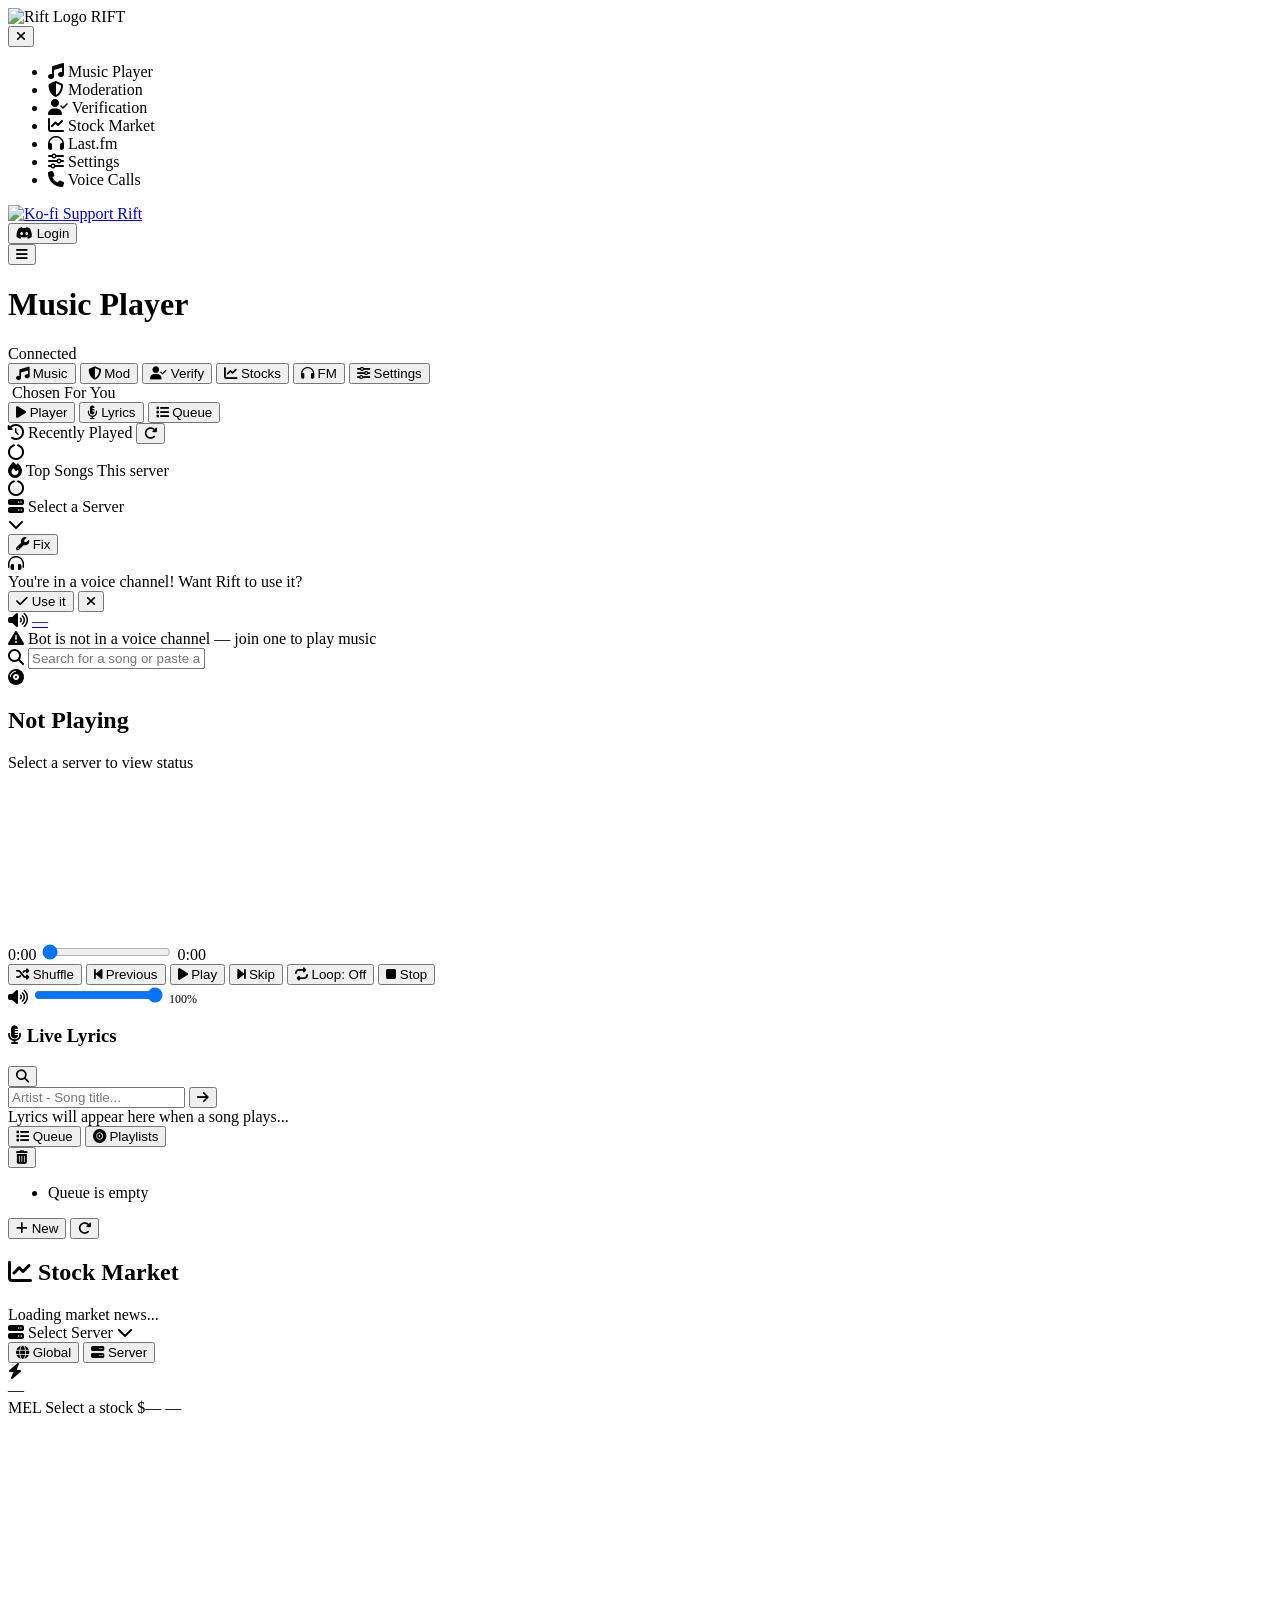
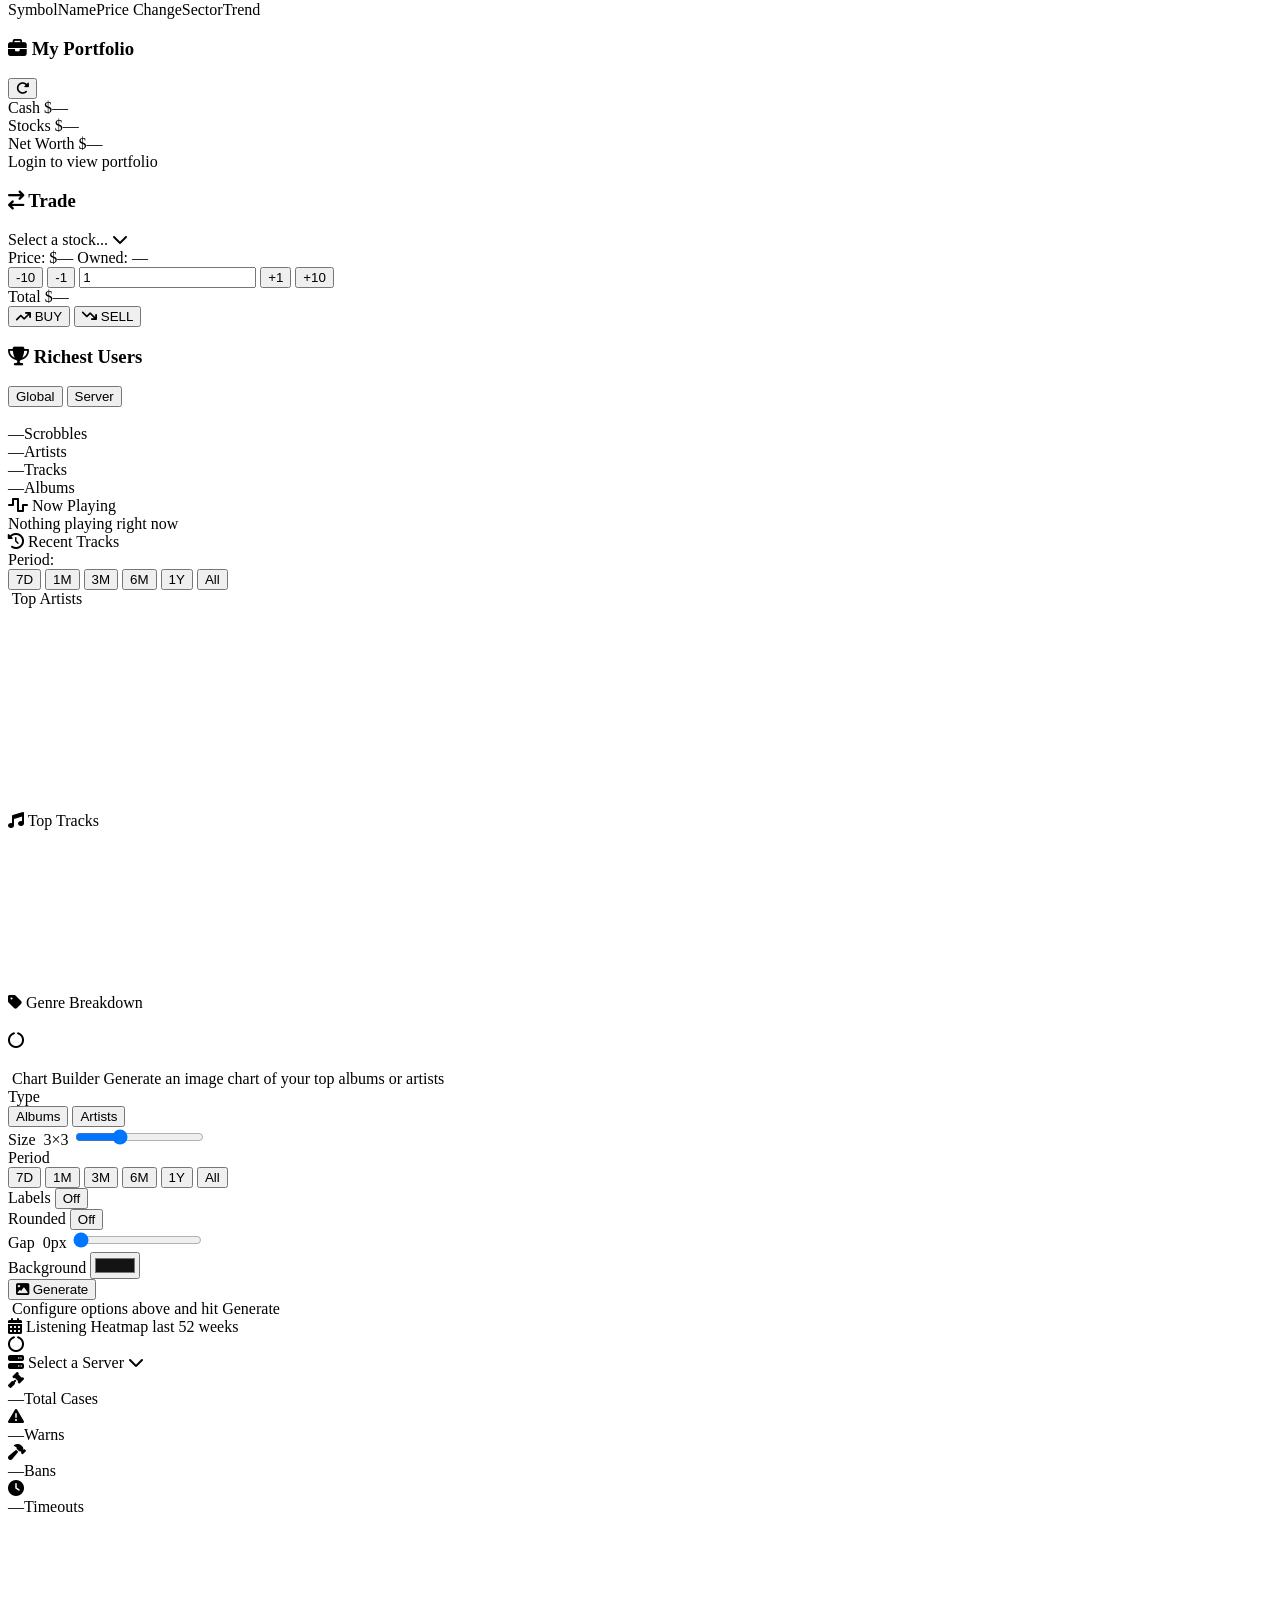
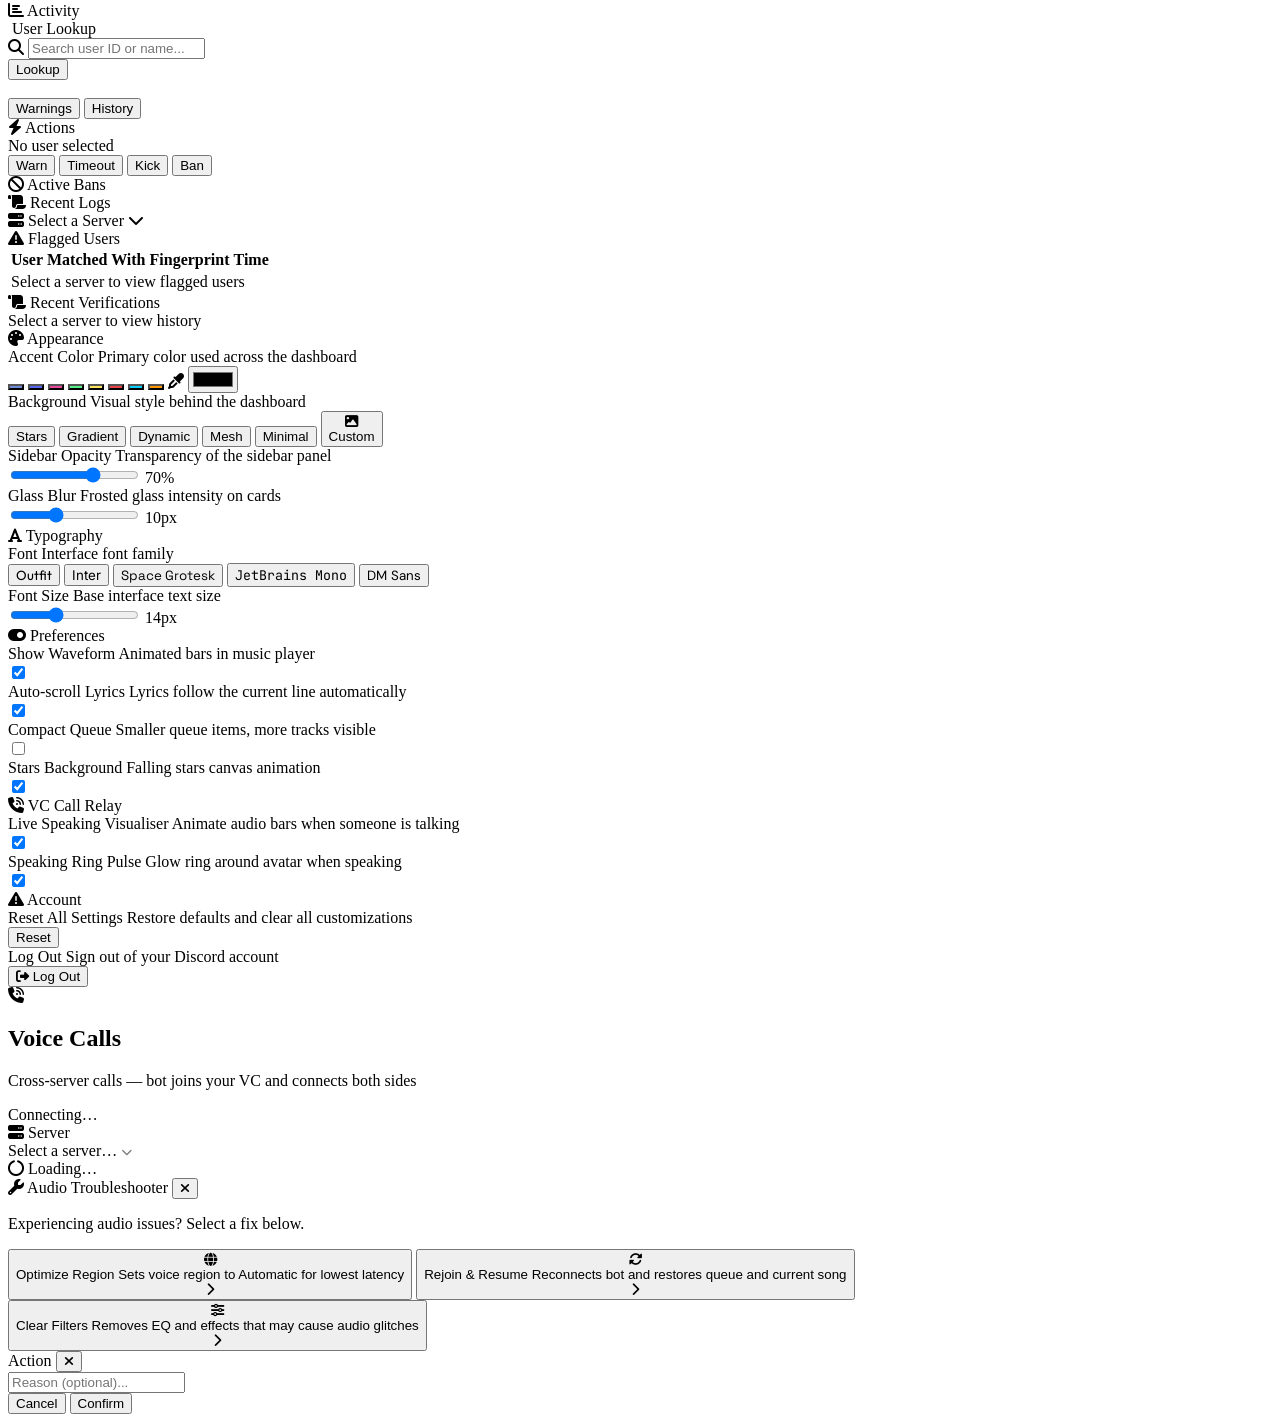
==== dashboard.html @ 6feb9442 "Add files via upload" ====
<!DOCTYPE html>
<html lang="en">
<head>
    <meta charset="UTF-8">
    <meta name="viewport" content="width=device-width, initial-scale=1.0">
    <title>Rift Dashboard</title>
    <link rel="icon" type="image/png" href="https://i.postimg.cc/qR4jqJdK/cropped_circle_image.png">
    <link rel="stylesheet" href="assets/css/dashboard.css">
    <link href="https://cdnjs.cloudflare.com/ajax/libs/font-awesome/6.4.0/css/all.min.css" rel="stylesheet">
    <link href="https://fonts.googleapis.com/css2?family=Outfit:wght@300;400;500;600;700&family=Inter:wght@300;400;500;600;700&family=Space+Grotesk:wght@300;400;500;600;700&family=JetBrains+Mono:wght@400;500;600&family=DM+Sans:wght@300;400;500;600;700&display=swap" rel="stylesheet">
</head>
<body class="dark-theme">
    <!-- Star canvas removed for minimalist solid dark theme -->

    <div class="glass-container">
        <nav class="sidebar" id="sidebar">
            <!-- Mobile header inside sidebar -->
            <div class="sidebar-header">
                <div class="logo">
                    <img src="https://i.postimg.cc/D0DrrFt3/110c46fc7f5cf0c4e29f872107d7bf97.png" alt="Rift Logo" class="sidebar-logo-img">
                    <span>RIFT</span>
                </div>
                <button class="sidebar-close" id="sidebarClose" onclick="closeSidebar()">
                    <i class="fa-solid fa-xmark"></i>
                </button>
            </div>
            
            <ul class="nav-links">
                <li class="active" data-tab="music">
                    <i class="fa-solid fa-music"></i>
                    <span>Music Player</span>
                </li>
                <li data-tab="moderation">
                    <i class="fa-solid fa-shield-halved"></i>
                    <span>Moderation</span>
                </li>
                <li data-tab="verification">
                    <i class="fa-solid fa-user-check"></i>
                    <span>Verification</span>
                </li>
                <li data-tab="stocks">
                    <i class="fa-solid fa-chart-line"></i>
                    <span>Stock Market</span>
                </li>
                <li data-tab="lastfm">
                    <i class="fa-solid fa-headphones"></i>
                    <span>Last.fm</span>
                </li>

                <li data-tab="settings">
                    <i class="fa-solid fa-sliders"></i>
                    <span>Settings</span>
                </li>
                <li data-tab="vccall">
                    <i class="fa-solid fa-phone"></i>
                    <span>Voice Calls</span>
                </li>
            </ul>

            <!-- Ko-fi tip button -->
            <a href="https://ko-fi.com/fenruko" target="_blank" class="kofi-btn" title="Support Rift on Ko-fi">
                <img src="https://storage.ko-fi.com/cdn/cup-border.png" class="kofi-icon" alt="Ko-fi">
                <span>Support Rift</span>
            </a>

            <div class="sidebar-footer">
                <div class="user-card" id="userCard">
                    <button class="login-btn" onclick="login()">
                        <i class="fa-brands fa-discord"></i> Login
                    </button>
                </div>
            </div>
        </nav>

        <main class="main-content">
            <!-- Sidebar overlay for mobile -->
            <div class="sidebar-overlay" id="sidebarOverlay" onclick="closeSidebar()"></div>

            <header class="top-bar">
                <div class="top-bar-left">
                    <button class="hamburger" id="hamburgerBtn" onclick="openSidebar()">
                        <i class="fa-solid fa-bars"></i>
                    </button>
                    <h1 id="activeTabTitle">Music Player</h1>
                </div>
                <div class="system-status">
                    <span class="status-indicator online"></span>
                    <span id="connectionStatus">Connected</span>
                </div>
            </header>

            <!-- Mobile bottom nav — main tab switcher on mobile -->
            <nav class="mobile-tab-bar" id="mobileTabBar">
                <button class="mobile-tab active" data-maintab="music" onclick="mobileSwitchTab('music',this)">
                    <i class="fa-solid fa-music"></i>
                    <span>Music</span>
                </button>
                <button class="mobile-tab" data-maintab="moderation" onclick="mobileSwitchTab('moderation',this)">
                    <i class="fa-solid fa-shield-halved"></i>
                    <span>Mod</span>
                </button>
                <button class="mobile-tab" data-maintab="verification" onclick="mobileSwitchTab('verification',this)">
                    <i class="fa-solid fa-user-check"></i>
                    <span>Verify</span>
                </button>
                <button class="mobile-tab" data-maintab="stocks" onclick="mobileSwitchTab('stocks',this)">
                    <i class="fa-solid fa-chart-line"></i>
                    <span>Stocks</span>
                </button>
                <button class="mobile-tab" data-maintab="lastfm" onclick="mobileSwitchTab('lastfm',this)">
                    <i class="fa-solid fa-headphones"></i>
                    <span>FM</span>
                </button>
                <button class="mobile-tab" data-maintab="settings" onclick="mobileSwitchTab('settings',this)">
                    <i class="fa-solid fa-sliders"></i>
                    <span>Settings</span>
                </button>
            </nav>

            <div class="content-scroll-area">
                <!-- Music Section -->
                <section id="music" class="tab-pane active">

                    <!-- Chosen For You bar -->
                    <div class="cfy-bar glass" id="cfyBar">
                        <div class="cfy-label">
                            <i class="fa-solid fa-sparkles"></i>
                            <span>Chosen For You</span>
                        </div>
                        <div class="cfy-scroll" id="cfyScroll">
                            <div class="cfy-loading">
                                <div class="cfy-skeleton"></div>
                                <div class="cfy-skeleton"></div>
                                <div class="cfy-skeleton"></div>
                                <div class="cfy-skeleton"></div>
                                <div class="cfy-skeleton"></div>
                            </div>
                        </div>
                    </div>

                    <!-- Mobile music sub-tabs (player / lyrics / queue) — mobile only -->
                    <div class="mobile-music-tabs" id="mobileMusicTabs">
                        <button class="mob-music-tab active" onclick="switchMusicPanel('player',this)">
                            <i class="fa-solid fa-play"></i> Player
                        </button>
                        <button class="mob-music-tab" onclick="switchMusicPanel('lyrics',this)">
                            <i class="fa-solid fa-microphone-lines"></i> Lyrics
                        </button>
                        <button class="mob-music-tab" onclick="switchMusicPanel('queue',this)">
                            <i class="fa-solid fa-list"></i> Queue
                        </button>
                    </div>

                    <!-- Recently Played + Top Songs -->
                    <div class="music-history-row" id="musicHistoryRow">
                        <!-- Recently Played -->
                        <div class="glass music-history-card" id="recentlyPlayedCard">
                            <div class="music-history-header">
                                <span class="music-history-label"><i class="fa-solid fa-clock-rotate-left"></i> Recently Played</span>
                                <button class="btn-icon btn-sm" onclick="loadMusicHistory()" title="Refresh">
                                    <i class="fa-solid fa-rotate-right"></i>
                                </button>
                            </div>
                            <div class="music-history-scroll" id="recentlyPlayedList">
                                <div class="music-history-empty"><i class="fa-solid fa-circle-notch fa-spin"></i></div>
                            </div>
                        </div>

                        <!-- Top Songs -->
                        <div class="glass music-history-card" id="topSongsCard">
                            <div class="music-history-header">
                                <span class="music-history-label"><i class="fa-solid fa-fire"></i> Top Songs</span>
                                <span class="music-history-sub">This server</span>
                            </div>
                            <div class="music-history-scroll" id="topSongsList">
                                <div class="music-history-empty"><i class="fa-solid fa-circle-notch fa-spin"></i></div>
                            </div>
                        </div>
                    </div>

                    <div class="music-layout" id="musicLayout">
                        
                        <div class="player-main glass" id="panelPlayer">

                            <!-- Top row: server selector + fix button -->
                            <div class="player-top-row">
                                <div class="guild-dropdown" id="guildDropdown" style="flex:1">
                                    <div class="guild-dropdown-selected" id="guildDropdownSelected" onclick="toggleGuildDropdown()">
                                        <div class="guild-dropdown-placeholder">
                                            <i class="fa-solid fa-server"></i>
                                            <span>Select a Server</span>
                                        </div>
                                        <i class="fa-solid fa-chevron-down guild-dropdown-arrow"></i>
                                    </div>
                                    <div class="guild-dropdown-menu hidden" id="guildDropdownMenu"></div>
                                </div>
                                <button class="fix-audio-btn" onclick="openFixModal()" title="Fix audio issues">
                                    <i class="fa-solid fa-wrench"></i>
                                    <span>Fix</span>
                                </button>
                            </div>

                            <!-- VC prompts -->
                            <div id="vcAutoPrompt" class="vc-auto-prompt hidden">
                                <div class="vc-auto-prompt-inner">
                                    <i class="fa-solid fa-headphones-simple"></i>
                                    <div class="vc-auto-prompt-text">
                                        <span id="vcAutoPromptMsg">You're in a voice channel!</span>
                                        <span id="vcAutoPromptSub">Want Rift to use it?</span>
                                    </div>
                                    <button class="vc-auto-btn" id="vcAutoYes" onclick="acceptAutoVc()">
                                        <i class="fa-solid fa-check"></i> Use it
                                    </button>
                                    <button class="vc-auto-dismiss" onclick="dismissAutoVc()">
                                        <i class="fa-solid fa-xmark"></i>
                                    </button>
                                </div>
                            </div>
                            <div id="vcStatusBar" class="vc-status-bar hidden">
                                <div id="vcConnected" class="vc-connected hidden">
                                    <span class="vc-dot"></span>
                                    <i class="fa-solid fa-volume-high"></i>
                                    <a id="vcChannelLink" href="#" target="_blank" class="vc-channel-name">—</a>
                                    <span id="vcMemberCount" class="vc-members"></span>
                                </div>
                                <div id="vcDisconnected" class="vc-disconnected hidden">
                                    <i class="fa-solid fa-triangle-exclamation"></i>
                                    <span>Bot is not in a voice channel — join one to play music</span>
                                </div>
                            </div>

                            <!-- Search -->
                            <div class="music-search-container">
                                <div class="search-box">
                                    <i class="fa-solid fa-magnifying-glass"></i>
                                    <input type="text" id="songSearchInput" placeholder="Search for a song or paste a URL..." autocomplete="off">
                                </div>
                                <div id="searchResults" class="search-results-dropdown hidden"></div>
                            </div>

                            <!-- Compact now playing -->
                            <div class="now-playing-compact">
                                <div class="album-art-compact" id="albumArt">
                                    <i class="fa-solid fa-compact-disc fa-spin-slow"></i>
                                </div>
                                <div class="track-details-compact">
                                    <div class="track-title-row">
                                        <h2 id="currentTrackTitle">Not Playing</h2>
                                    </div>
                                    <p id="currentTrackAuthor">Select a server to view status</p>
                                    <canvas id="waveformCanvas" class="waveform-canvas"></canvas>
                                </div>
                            </div>

                            <!-- Controls -->
                            <div class="player-controls">
                                <div class="seek-bar-container">
                                    <span id="timeCurrent">0:00</span>
                                    <input type="range" id="seekBar" min="0" max="100" value="0">
                                    <span id="timeTotal">0:00</span>
                                </div>
                                <div class="control-buttons">
                                    <button class="btn-icon btn-sm ctrl-btn" id="shuffleBtn" onclick="musicControl('shuffle')" title="Shuffle">
                                        <i class="fa-solid fa-shuffle"></i>
                                        <span class="ctrl-tooltip">Shuffle</span>
                                    </button>
                                    <button class="btn-icon btn-sm ctrl-btn" onclick="musicControl('prev')" title="Previous">
                                        <i class="fa-solid fa-backward-step"></i>
                                        <span class="ctrl-tooltip">Previous</span>
                                    </button>
                                    <button class="btn-main ctrl-btn" onclick="musicControl('toggle')" id="playPauseBtn">
                                        <i class="fa-solid fa-play"></i>
                                        <span class="ctrl-tooltip" id="playPauseTooltip">Play</span>
                                    </button>
                                    <button class="btn-icon btn-sm ctrl-btn" onclick="musicControl('skip')" title="Skip">
                                        <i class="fa-solid fa-forward-step"></i>
                                        <span class="ctrl-tooltip">Skip</span>
                                    </button>
                                    <button class="btn-icon btn-sm ctrl-btn" id="loopBtn" onclick="handleLoopClick()" title="Loop: Off">
                                        <i class="fa-solid fa-repeat"></i>
                                        <span class="ctrl-tooltip" id="loopTooltip">Loop: Off</span>
                                    </button>
                                    <button class="btn-icon btn-sm ctrl-btn btn-stop" onclick="musicControl('stop')" title="Stop & Disconnect">
                                        <i class="fa-solid fa-stop"></i>
                                        <span class="ctrl-tooltip">Stop</span>
                                    </button>
                                </div>
                                <div class="volume-control">
                                    <i class="fa-solid fa-volume-high"></i>
                                    <input type="range" id="volumeSlider" min="0" max="100" value="100">
                                    <span id="volumeVal" style="font-size:12px;color:var(--text-muted);min-width:30px">100%</span>
                                </div>
                            </div>
                        </div>

                        <div class="panel-resizer" id="resizerLeft" title="Drag to resize"></div>

                        <div class="lyrics-panel glass" id="panelLyrics">
                            <div class="lyrics-header">
                                <h3><i class="fa-solid fa-microphone-lines"></i> Live Lyrics</h3>
                                <button class="btn-icon btn-sm" id="lyricsSearchToggle" onclick="toggleLyricsSearch()" title="Search Lyrics Manually">
                                    <i class="fa-solid fa-magnifying-glass"></i>
                                </button>
                            </div>
                            <div id="lyricsSearchBox" class="lyrics-search-box hidden">
                                <input type="text" id="lyricsManualInput" placeholder="Artist - Song title..." autocomplete="off">
                                <button onclick="manualLyricsSearch()"><i class="fa-solid fa-arrow-right"></i></button>
                            </div>
                            <div class="lyrics-container" id="lyricsContainer">
                                <div class="lyric-placeholder">Lyrics will appear here when a song plays...</div>
                            </div>
                        </div>

                        <div class="panel-resizer" id="resizerRight" title="Drag to resize"></div>

                        <div class="music-sidebar glass" id="panelQueue">
                            <div class="queue-header">
                                <div class="queue-tabs">
                                    <button class="queue-tab active" id="tabQueue" onclick="switchQueueTab('queue')">
                                        <i class="fa-solid fa-list"></i> Queue
                                    </button>
                                    <button class="queue-tab" id="tabPlaylists" onclick="switchQueueTab('playlists')">
                                        <i class="fa-solid fa-record-vinyl"></i> Playlists
                                    </button>
                                </div>
                                <button class="btn-icon btn-sm" id="queueClearBtn" onclick="musicControl('clear_queue')" title="Clear Queue">
                                    <i class="fa-solid fa-trash-can"></i>
                                </button>
                            </div>

                            <!-- Queue panel -->
                            <div id="queuePanel" class="queue-subpanel active">
                                <ul id="queueList" class="queue-list">
                                    <li class="empty-msg">Queue is empty</li>
                                </ul>
                            </div>

                            <!-- Playlists panel -->
                            <div id="playlistsPanel" class="queue-subpanel">
                                <div class="pl-toolbar">
                                    <button class="pl-new-btn" onclick="openCreatePlaylist()">
                                        <i class="fa-solid fa-plus"></i> New
                                    </button>
                                    <button class="btn-icon btn-sm" onclick="loadPlaylists()" title="Refresh">
                                        <i class="fa-solid fa-rotate-right"></i>
                                    </button>
                                </div>
                                <div id="playlistList" class="playlist-list">
                                    <div class="loading-shimmer"></div>
                                </div>
                            </div>
                        </div>
                    </div>
                </section>

                <!-- ══════════════════════════════════════ -->
                <!--  STOCKS TAB                            -->
                <!-- ══════════════════════════════════════ -->
                <section id="stocks" class="tab-pane">
                    <div class="stocks-layout">

                        <!-- Left: market overview + chart -->
                        <div class="stocks-main">
                            <!-- Header row -->
                            <div class="stocks-header glass">
                                <div class="stocks-header-left">
                                    <h2><i class="fa-solid fa-chart-line"></i> Stock Market</h2>
                                    <span class="market-news-ticker" id="marketNewsTicker">Loading market news...</span>
                                </div>
                                <div class="stocks-header-right">
                                    <!-- Server selector for stocks -->
                                    <div class="tab-guild-dropdown" id="stocksGuildDropdown">
                                        <div class="tab-guild-selected" id="stocksGuildSelected" onclick="toggleTabGuildDropdown('stocks')">
                                            <i class="fa-solid fa-server"></i>
                                            <span id="stocksGuildLabel">Select Server</span>
                                            <i class="fa-solid fa-chevron-down"></i>
                                        </div>
                                        <div class="tab-guild-menu hidden" id="stocksGuildMenu"></div>
                                    </div>
                                    <div class="stocks-scope-selector">
                                        <button class="scope-btn active" id="scopeGlobal" onclick="setStocksScope('global', this)">
                                            <i class="fa-solid fa-globe"></i> Global
                                        </button>
                                        <button class="scope-btn" id="scopeServer" onclick="setStocksScope('server', this)">
                                            <i class="fa-solid fa-server"></i> <span id="scopeServerLabel">Server</span>
                                        </button>
                                    </div>
                                    <div class="market-event-badge hidden" id="marketEventBadge">
                                        <i class="fa-solid fa-bolt"></i> <span id="marketEventName"></span>
                                    </div>
                                    <span class="market-last-update" id="marketLastUpdate">—</span>
                                </div>
                            </div>

                            <!-- Stock chart -->
                            <div class="stock-chart-card glass">
                                <div class="stock-chart-header">
                                    <div class="stock-chart-info">
                                        <span class="stock-chart-symbol" id="chartSymbol">MEL</span>
                                        <span class="stock-chart-name" id="chartName">Select a stock</span>
                                        <span class="stock-chart-price" id="chartPrice">$—</span>
                                        <span class="stock-chart-change" id="chartChange">—</span>
                                    </div>
                                    <div class="stock-chart-meta">
                                        <span id="chartSector" class="stock-sector-badge"></span>
                                        <span id="chartSentiment" class="stock-sentiment"></span>
                                    </div>
                                </div>
                                <canvas id="stockChart" height="180"></canvas>
                            </div>

                            <!-- Market table -->
                            <div class="market-table-card glass">
                                <div class="market-table-header">
                                    <span>Symbol</span><span>Name</span><span>Price</span>
                                    <span>Change</span><span>Sector</span><span>Trend</span>
                                </div>
                                <div id="marketTableBody" class="market-table-body">
                                    <div class="loading-shimmer"></div>
                                </div>
                            </div>
                        </div>

                        <!-- Right: portfolio + trade + leaderboard -->
                        <div class="stocks-sidebar">
                            <!-- Portfolio -->
                            <div class="glass stocks-portfolio-card">
                                <div class="stocks-section-header">
                                    <h3><i class="fa-solid fa-briefcase"></i> My Portfolio</h3>
                                    <button class="btn-icon btn-sm" onclick="refreshPortfolio()" title="Refresh">
                                        <i class="fa-solid fa-rotate-right"></i>
                                    </button>
                                </div>
                                <div id="portfolioStats" class="portfolio-stats">
                                    <div class="portfolio-stat">
                                        <span class="portfolio-stat-label">Cash</span>
                                        <span class="portfolio-stat-val" id="portfolioCash">$—</span>
                                    </div>
                                    <div class="portfolio-stat">
                                        <span class="portfolio-stat-label">Stocks</span>
                                        <span class="portfolio-stat-val" id="portfolioStocks">$—</span>
                                    </div>
                                    <div class="portfolio-stat highlight">
                                        <span class="portfolio-stat-label">Net Worth</span>
                                        <span class="portfolio-stat-val" id="portfolioNet">$—</span>
                                    </div>
                                </div>
                                <div id="portfolioHoldings" class="portfolio-holdings">
                                    <div class="portfolio-empty">Login to view portfolio</div>
                                </div>
                            </div>

                            <!-- Trade panel -->
                            <div class="glass stocks-trade-card">
                                <h3><i class="fa-solid fa-arrow-right-arrow-left"></i> Trade</h3>
                                <div class="trade-form">
                                    <div class="trade-stock-select" id="tradeStockSelected" onclick="toggleTradeDropdown()">
                                        <span id="tradeStockLabel">Select a stock...</span>
                                        <i class="fa-solid fa-chevron-down"></i>
                                    </div>
                                    <div class="trade-dropdown hidden" id="tradeDropdown"></div>
                                    <div class="trade-price-row">
                                        <span class="trade-current-price" id="tradePriceDisplay">Price: $—</span>
                                        <span class="trade-owned" id="tradeOwnedDisplay">Owned: —</span>
                                    </div>
                                    <div class="trade-qty-row">
                                        <button class="trade-qty-btn" onclick="adjustQty(-10)">-10</button>
                                        <button class="trade-qty-btn" onclick="adjustQty(-1)">-1</button>
                                        <input type="number" id="tradeQty" value="1" min="1" class="trade-qty-input">
                                        <button class="trade-qty-btn" onclick="adjustQty(1)">+1</button>
                                        <button class="trade-qty-btn" onclick="adjustQty(10)">+10</button>
                                    </div>
                                    <div class="trade-total-row">
                                        <span>Total</span>
                                        <span id="tradeTotalCost" class="trade-total-val">$—</span>
                                    </div>
                                    <div class="trade-buttons">
                                        <button class="trade-btn buy" onclick="executeTrade('buy')">
                                            <i class="fa-solid fa-arrow-trend-up"></i> BUY
                                        </button>
                                        <button class="trade-btn sell" onclick="executeTrade('sell')">
                                            <i class="fa-solid fa-arrow-trend-down"></i> SELL
                                        </button>
                                    </div>
                                    <div id="tradeResult" class="trade-result hidden"></div>
                                </div>
                            </div>

                            <!-- Leaderboard -->
                            <div class="glass stocks-leaderboard-card">
                                <div class="stocks-section-header">
                                    <h3><i class="fa-solid fa-trophy"></i> Richest Users</h3>
                                    <div class="lb-scope-btns">
                                        <button class="lb-scope-btn active" data-scope="global" onclick="setLbScope('global',this)">Global</button>
                                        <button class="lb-scope-btn" data-scope="server" onclick="setLbScope('server',this)">Server</button>
                                    </div>
                                </div>
                                <div id="stocksLeaderboard" class="stocks-leaderboard">
                                    <div class="loading-shimmer"></div>
                                </div>
                            </div>
                        </div>
                    </div>
                </section>

                <!-- ══════════════════════════════════════ -->
                <!--  LAST.FM TAB                           -->
                <!-- ══════════════════════════════════════ -->
                <section id="lastfm" class="tab-pane">
                    <div class="lastfm-layout">

                        <!-- Left: profile + now playing + recent -->
                        <div class="lastfm-main">
                            <!-- Profile card -->
                            <div class="glass lastfm-profile-card" id="lastfmProfileCard">
                                <div class="lastfm-profile-inner hidden" id="lastfmProfileInner">
                                    <div class="lastfm-avatar-wrap">
                                        <img id="lastfmAvatar" src="" alt="">
                                        <div class="lastfm-scrobble-badge" id="lastfmScrobbleBadge"></div>
                                    </div>
                                    <div class="lastfm-profile-info">
                                        <div class="lastfm-username-row">
                                            <a id="lastfmUsernameLink" href="#" target="_blank" class="lastfm-username"></a>
                                            <span class="lastfm-country" id="lastfmCountry"></span>
                                        </div>
                                        <div class="lastfm-profile-stats">
                                            <div class="lastfm-stat"><span class="lastfm-stat-val" id="lastfmPlaycount">—</span><span class="lastfm-stat-label">Scrobbles</span></div>
                                            <div class="lastfm-stat"><span class="lastfm-stat-val" id="lastfmArtists">—</span><span class="lastfm-stat-label">Artists</span></div>
                                            <div class="lastfm-stat"><span class="lastfm-stat-val" id="lastfmTracks">—</span><span class="lastfm-stat-label">Tracks</span></div>
                                            <div class="lastfm-stat"><span class="lastfm-stat-val" id="lastfmAlbums">—</span><span class="lastfm-stat-label">Albums</span></div>
                                        </div>
                                    </div>
                                </div>
                            </div>

                            <!-- Now playing -->
                            <div class="glass lastfm-now-card" id="lastfmNowCard">
                                <div class="lastfm-section-label"><i class="fa-solid fa-wave-square"></i> Now Playing</div>
                                <div class="lastfm-now-inner" id="lastfmNowInner">
                                    <div class="lastfm-nothing">Nothing playing right now</div>
                                </div>
                            </div>

                            <!-- Recent tracks -->
                            <div class="glass lastfm-recent-card">
                                <div class="lastfm-section-label"><i class="fa-solid fa-clock-rotate-left"></i> Recent Tracks</div>
                                <div id="lastfmRecentList" class="lastfm-recent-list">
                                    <div class="loading-shimmer"></div>
                                </div>
                            </div>
                        </div>

                        <!-- Right: charts + analytics -->
                        <div class="lastfm-sidebar">
                            <!-- Period selector -->
                            <div class="lastfm-period-bar glass">
                                <span class="lastfm-period-label">Period:</span>
                                <div class="lastfm-period-btns">
                                    <button class="period-btn active" data-period="7day" onclick="setFmPeriod('7day',this)">7D</button>
                                    <button class="period-btn" data-period="1month" onclick="setFmPeriod('1month',this)">1M</button>
                                    <button class="period-btn" data-period="3month" onclick="setFmPeriod('3month',this)">3M</button>
                                    <button class="period-btn" data-period="6month" onclick="setFmPeriod('6month',this)">6M</button>
                                    <button class="period-btn" data-period="12month" onclick="setFmPeriod('12month',this)">1Y</button>
                                    <button class="period-btn" data-period="overall" onclick="setFmPeriod('overall',this)">All</button>
                                </div>
                            </div>

                            <!-- Top artists chart -->
                            <div class="glass lastfm-chart-card">
                                <div class="lastfm-section-label"><i class="fa-solid fa-user-music"></i> Top Artists</div>
                                <canvas id="fmArtistsChart" height="200"></canvas>
                                <div id="fmArtistsList" class="lastfm-top-list"></div>
                            </div>

                            <!-- Top tracks chart -->
                            <div class="glass lastfm-chart-card">
                                <div class="lastfm-section-label"><i class="fa-solid fa-music"></i> Top Tracks</div>
                                <canvas id="fmTracksChart" height="160"></canvas>
                                <div id="fmTracksList" class="lastfm-top-list"></div>
                            </div>

                            <!-- Genre breakdown -->
                            <div class="glass lastfm-chart-card">
                                <div class="lastfm-section-label"><i class="fa-solid fa-tag"></i> Genre Breakdown</div>
                                <div id="fmGenreLoading" class="lastfm-nothing" style="padding:20px 0">
                                    <i class="fa-solid fa-circle-notch fa-spin"></i>
                                </div>
                                <canvas id="fmGenreChart" height="180" style="display:none"></canvas>
                                <div id="fmGenreList" class="fm-genre-list"></div>
                            </div>

                        </div>

                        <!-- Full-width: Chart Builder -->
                        <div class="glass lastfm-chart-builder" id="fmChartBuilder">
                            <div class="lastfm-section-label">
                                <i class="fa-solid fa-grid-2"></i> Chart Builder
                                <span class="fm-cb-hint">Generate an image chart of your top albums or artists</span>
                            </div>
                            <div class="fm-cb-controls">
                                <!-- Row 1: type + size + period -->
                                <div class="fm-cb-row">
                                    <div class="fm-cb-group">
                                        <label class="fm-cb-label">Type</label>
                                        <div class="fm-cb-btns" id="cbType">
                                            <button class="fm-cb-btn active" data-val="albums" onclick="fmCbSet('type','albums',this)">Albums</button>
                                            <button class="fm-cb-btn" data-val="artists" onclick="fmCbSet('type','artists',this)">Artists</button>
                                        </div>
                                    </div>
                                    <div class="fm-cb-group">
                                        <label class="fm-cb-label">Size &nbsp;<span id="cbSizeLabel">3×3</span></label>
                                        <input type="range" class="fm-cb-slider" id="cbSize" min="1" max="7" value="3"
                                               oninput="document.getElementById('cbSizeLabel').textContent=this.value+'×'+this.value">
                                    </div>
                                    <div class="fm-cb-group">
                                        <label class="fm-cb-label">Period</label>
                                        <div class="fm-cb-btns" id="cbPeriod">
                                            <button class="fm-cb-btn active" data-val="7day"    onclick="fmCbSet('period','7day',this)">7D</button>
                                            <button class="fm-cb-btn" data-val="1month"  onclick="fmCbSet('period','1month',this)">1M</button>
                                            <button class="fm-cb-btn" data-val="3month"  onclick="fmCbSet('period','3month',this)">3M</button>
                                            <button class="fm-cb-btn" data-val="6month"  onclick="fmCbSet('period','6month',this)">6M</button>
                                            <button class="fm-cb-btn" data-val="12month" onclick="fmCbSet('period','12month',this)">1Y</button>
                                            <button class="fm-cb-btn" data-val="overall" onclick="fmCbSet('period','overall',this)">All</button>
                                        </div>
                                    </div>
                                </div>
                                <!-- Row 2: style options -->
                                <div class="fm-cb-row fm-cb-style-row">
                                    <div class="fm-cb-group fm-cb-toggle-group">
                                        <label class="fm-cb-label">Labels</label>
                                        <button class="fm-cb-btn" id="cbLabels" onclick="fmCbToggle('labels',this)">Off</button>
                                    </div>
                                    <div class="fm-cb-group fm-cb-toggle-group">
                                        <label class="fm-cb-label">Rounded</label>
                                        <button class="fm-cb-btn" id="cbRounded" onclick="fmCbToggle('rounded',this)">Off</button>
                                    </div>
                                    <div class="fm-cb-group">
                                        <label class="fm-cb-label">Gap &nbsp;<span id="cbGapLabel">0px</span></label>
                                        <input type="range" class="fm-cb-slider" id="cbGap" min="0" max="20" value="0"
                                               oninput="document.getElementById('cbGapLabel').textContent=this.value+'px'">
                                    </div>
                                    <div class="fm-cb-group">
                                        <label class="fm-cb-label">Background</label>
                                        <input type="color" class="fm-cb-color" id="cbBg" value="#141414">
                                    </div>
                                    <button class="fm-cb-generate-btn" onclick="fmCbGenerate()">
                                        <i class="fa-solid fa-image"></i> Generate
                                    </button>
                                </div>
                            </div>
                            <!-- Preview area -->
                            <div class="fm-cb-preview" id="fmCbPreview">
                                <div class="fm-cb-placeholder">
                                    <i class="fa-solid fa-grid-2" style="font-size:32px;opacity:0.2"></i>
                                    <span>Configure options above and hit Generate</span>
                                </div>
                            </div>
                        </div>

                        <!-- Full-width: Listening Heatmap -->
                        <div class="glass lastfm-heatmap-card">
                            <div class="lastfm-section-label"><i class="fa-solid fa-calendar-days"></i> Listening Heatmap <span class="lastfm-heatmap-sub">last 52 weeks</span></div>
                            <div id="fmHeatmapWrap" class="fm-heatmap-wrap">
                                <div class="lastfm-nothing"><i class="fa-solid fa-circle-notch fa-spin"></i></div>
                            </div>
                        </div>

                    </div>
                </section>



                <!-- ══════════════════════════════════════ -->
                <!--  SETTINGS TAB                          -->
                <!-- ══════════════════════════════════════ -->
                </section>

                <!-- Moderation Section -->
                <section id="moderation" class="tab-pane">
                    <div class="mod-layout">
                        <div class="mod-left">
                            <div class="mod-server-row">
                                <div class="tab-guild-dropdown" id="moderationGuildDropdown">
                                    <div class="tab-guild-selected" id="moderationGuildSelected" onclick="toggleTabGuildDropdown('moderation')">
                                        <i class="fa-solid fa-server"></i>
                                        <span id="moderationGuildLabel">Select a Server</span>
                                        <i class="fa-solid fa-chevron-down"></i>
                                    </div>
                                    <div class="tab-guild-menu hidden" id="moderationGuildMenu"></div>
                                </div>
                            </div>

                            <div class="mod-stats-row" id="modStatsRow">
                                <div class="mod-stat-card glass">
                                    <i class="fa-solid fa-gavel"></i>
                                    <div><span class="mod-stat-val" id="modTotalCases">—</span><span class="mod-stat-label">Total Cases</span></div>
                                </div>
                                <div class="mod-stat-card glass">
                                    <i class="fa-solid fa-triangle-exclamation"></i>
                                    <div><span class="mod-stat-val" id="modTotalWarns">—</span><span class="mod-stat-label">Warns</span></div>
                                </div>
                                <div class="mod-stat-card glass">
                                    <i class="fa-solid fa-hammer"></i>
                                    <div><span class="mod-stat-val" id="modTotalBans">—</span><span class="mod-stat-label">Bans</span></div>
                                </div>
                                <div class="mod-stat-card glass">
                                    <i class="fa-solid fa-clock"></i>
                                    <div><span class="mod-stat-val" id="modTotalTimeouts">—</span><span class="mod-stat-label">Timeouts</span></div>
                                </div>
                            </div>

                            <div class="glass mod-activity-card">
                                <span class="mod-section-label"><i class="fa-solid fa-chart-bar"></i> Activity</span>
                                <canvas id="modActivityChart" height="100"></canvas>
                            </div>

                            <div class="glass mod-lookup-card">
                                <span class="mod-section-label"><i class="fa-solid fa-user-magnifying-glass"></i> User Lookup</span>
                                <div class="mod-search-row">
                                    <div class="mod-search-wrap">
                                        <i class="fa-solid fa-magnifying-glass"></i>
                                        <input type="text" id="modUserInput" placeholder="Search user ID or name..." autocomplete="off">
                                        <div class="mod-autocomplete hidden" id="modAutocomplete"></div>
                                    </div>
                                    <button class="mod-lookup-btn" onclick="lookupUser()">Lookup</button>
                                </div>

                                <div id="modUserProfile" class="mod-user-profile hidden">
                                    <div class="mod-user-header">
                                        <img id="modUserAvatar" src="" alt="" class="mod-user-avatar">
                                        <div class="mod-user-info">
                                            <div class="mod-user-name-row">
                                                <span class="mod-user-display" id="modUserDisplay"></span>
                                                <span class="mod-user-tag" id="modUserTag"></span>
                                            </div>
                                            <div class="mod-user-badges" id="modUserBadges"></div>
                                        </div>
                                    </div>
                                    <div class="mod-user-roles" id="modUserRoles"></div>
                                    <div class="mod-user-tabs">
                                        <button class="mod-user-tab active" data-panel="warns" onclick="switchUserTab('warns',this)">Warnings <span id="modWarnCount"></span></button>
                                        <button class="mod-user-tab" data-panel="history" onclick="switchUserTab('history',this)">History</button>
                                    </div>
                                    <div id="modUserPanelWarns" class="mod-user-panel active">
                                        <div id="modWarnsList"></div>
                                    </div>
                                    <div id="modUserPanelHistory" class="mod-user-panel">
                                        <div id="modHistoryList"></div>
                                    </div>
                                </div>
                            </div>
                        </div>

                        <div class="mod-right">
                            <div class="glass mod-action-card">
                                <span class="mod-section-label"><i class="fa-solid fa-bolt"></i> Actions</span>
                                <div class="mod-target-row">
                                    <div class="mod-target-display" id="modActionTarget">No user selected</div>
                                </div>
                                <div class="mod-action-grid">
                                    <button class="mod-action-btn warn" onclick="openActionModal('warn')">Warn</button>
                                    <button class="mod-action-btn timeout" onclick="openActionModal('timeout')">Timeout</button>
                                    <button class="mod-action-btn kick" onclick="openActionModal('kick')">Kick</button>
                                    <button class="mod-action-btn ban" onclick="openActionModal('ban')">Ban</button>
                                </div>
                            </div>

                            <div class="glass mod-bans-card">
                                <span class="mod-section-label"><i class="fa-solid fa-ban"></i> Active Bans</span>
                                <div id="modBanList" class="mod-ban-list"></div>
                            </div>
                        </div>

                        <div class="mod-log-section glass">
                            <span class="mod-section-label"><i class="fa-solid fa-scroll"></i> Recent Logs</span>
                            <div id="modLogList" class="mod-log-list"></div>
                        </div>
                    </div>
                </section>

                <!-- Verification Section -->
                <section id="verification" class="tab-pane">
                    <div class="verification-layout">
                        <div class="mod-server-row">
                            <div class="tab-guild-dropdown" id="verificationGuildDropdown">
                                <div class="tab-guild-selected" id="verificationGuildSelected" onclick="toggleTabGuildDropdown('verification')">
                                    <i class="fa-solid fa-server"></i>
                                    <span id="verificationGuildLabel">Select a Server</span>
                                    <i class="fa-solid fa-chevron-down"></i>
                                </div>
                                <div class="tab-guild-menu hidden" id="verificationGuildMenu"></div>
                            </div>
                        </div>

                        <div class="glass v-flags-card">
                            <span class="mod-section-label"><i class="fa-solid fa-triangle-exclamation"></i> Flagged Users</span>
                            <div class="v-flags-table-wrap">
                                <table class="v-table">
                                    <thead>
                                        <tr>
                                            <th>User</th>
                                            <th>Matched With</th>
                                            <th>Fingerprint</th>
                                            <th>Time</th>
                                        </tr>
                                    </thead>
                                    <tbody id="vFlagsList">
                                        <tr><td colspan="4" class="v-empty">Select a server to view flagged users</td></tr>
                                    </tbody>
                                </table>
                            </div>
                        </div>

                        <div class="glass v-history-card">
                            <span class="mod-section-label"><i class="fa-solid fa-scroll"></i> Recent Verifications</span>
                            <div id="vHistoryList" class="v-history-list">
                                <div class="v-empty">Select a server to view history</div>
                            </div>
                        </div>
                    </div>
                </section>

                <section id="settings" class="tab-pane">
                    <div class="settings-layout">

                        <!-- Appearance -->
                        <div class="settings-group glass">
                            <div class="settings-group-title"><i class="fa-solid fa-palette"></i> Appearance</div>

                            <!-- Accent color -->
                            <div class="settings-row">
                                <div class="settings-row-info">
                                    <span class="settings-row-label">Accent Color</span>
                                    <span class="settings-row-desc">Primary color used across the dashboard</span>
                                </div>
                                <div class="settings-color-swatches" id="accentSwatches">
                                    <button class="swatch active" data-color="#7289da" style="background:#7289da" onclick="setAccent('#7289da',this)"></button>
                                    <button class="swatch" data-color="#5865f2" style="background:#5865f2" onclick="setAccent('#5865f2',this)"></button>
                                    <button class="swatch" data-color="#eb459e" style="background:#eb459e" onclick="setAccent('#eb459e',this)"></button>
                                    <button class="swatch" data-color="#57f287" style="background:#57f287" onclick="setAccent('#57f287',this)"></button>
                                    <button class="swatch" data-color="#fee75c" style="background:#fee75c" onclick="setAccent('#fee75c',this)"></button>
                                    <button class="swatch" data-color="#ed4245" style="background:#ed4245" onclick="setAccent('#ed4245',this)"></button>
                                    <button class="swatch" data-color="#00d2ff" style="background:#00d2ff" onclick="setAccent('#00d2ff',this)"></button>
                                    <button class="swatch" data-color="#ff9500" style="background:#ff9500" onclick="setAccent('#ff9500',this)"></button>
                                    <label class="swatch swatch-custom" title="Custom color">
                                        <i class="fa-solid fa-eyedropper"></i>
                                        <input type="color" id="customAccentInput" onchange="setAccent(this.value, null, true)">
                                    </label>
                                </div>
                            </div>

                            <!-- Background style -->
                            <div class="settings-row">
                                <div class="settings-row-info">
                                    <span class="settings-row-label">Background</span>
                                    <span class="settings-row-desc">Visual style behind the dashboard</span>
                                </div>
                                <div class="settings-bg-options" id="bgOptions">
                                    <button class="bg-opt active" data-bg="stars" onclick="setBg('stars',this)">
                                        <div class="bg-opt-preview bg-preview-stars"></div>
                                        <span>Stars</span>
                                    </button>
                                    <button class="bg-opt" data-bg="gradient" onclick="setBg('gradient',this)">
                                        <div class="bg-opt-preview bg-preview-gradient"></div>
                                        <span>Gradient</span>
                                    </button>
                                    <button class="bg-opt" data-bg="dynamic" onclick="setBg('dynamic',this)">
                                        <div class="bg-opt-preview bg-preview-dynamic"></div>
                                        <span>Dynamic</span>
                                    </button>
                                    <button class="bg-opt" data-bg="mesh" onclick="setBg('mesh',this)">
                                        <div class="bg-opt-preview bg-preview-mesh"></div>
                                        <span>Mesh</span>
                                    </button>
                                    <button class="bg-opt" data-bg="dark" onclick="setBg('dark',this)">
                                        <div class="bg-opt-preview bg-preview-dark"></div>
                                        <span>Minimal</span>
                                    </button>
                                    <button class="bg-opt" data-bg="custom-img" onclick="triggerBgUpload()">
                                        <div class="bg-opt-preview bg-preview-custom"><i class="fa-solid fa-image"></i></div>
                                        <span>Custom</span>
                                    </button>
                                </div>
                                <input type="file" id="bgImageInput" accept="image/*" style="display:none" onchange="handleBgUpload(this)">
                            </div>

                            <!-- Sidebar opacity -->
                            <div class="settings-row">
                                <div class="settings-row-info">
                                    <span class="settings-row-label">Sidebar Opacity</span>
                                    <span class="settings-row-desc">Transparency of the sidebar panel</span>
                                </div>
                                <div class="settings-slider-wrap">
                                    <input type="range" id="sidebarOpacity" min="20" max="95" value="70" class="settings-slider" oninput="setSidebarOpacity(this.value)">
                                    <span class="settings-slider-val" id="sidebarOpacityVal">70%</span>
                                </div>
                            </div>

                            <!-- Glass blur -->
                            <div class="settings-row">
                                <div class="settings-row-info">
                                    <span class="settings-row-label">Glass Blur</span>
                                    <span class="settings-row-desc">Frosted glass intensity on cards</span>
                                </div>
                                <div class="settings-slider-wrap">
                                    <input type="range" id="glassBlur" min="0" max="30" value="10" class="settings-slider" oninput="setGlassBlur(this.value)">
                                    <span class="settings-slider-val" id="glassBlurVal">10px</span>
                                </div>
                            </div>
                        </div>

                        <!-- Typography -->
                        <div class="settings-group glass">
                            <div class="settings-group-title"><i class="fa-solid fa-font"></i> Typography</div>

                            <div class="settings-row">
                                <div class="settings-row-info">
                                    <span class="settings-row-label">Font</span>
                                    <span class="settings-row-desc">Interface font family</span>
                                </div>
                                <div class="settings-font-options" id="fontOptions">
                                    <button class="font-opt active" data-font="Outfit" onclick="setFont('Outfit',this)" style="font-family:'Outfit'">Outfit</button>
                                    <button class="font-opt" data-font="Inter" onclick="setFont('Inter',this)" style="font-family:'Inter'">Inter</button>
                                    <button class="font-opt" data-font="'Space Grotesk'" onclick="setFont('Space Grotesk',this)" style="font-family:'Space Grotesk'">Space Grotesk</button>
                                    <button class="font-opt" data-font="'JetBrains Mono'" onclick="setFont('JetBrains Mono',this)" style="font-family:'JetBrains Mono'">JetBrains Mono</button>
                                    <button class="font-opt" data-font="'DM Sans'" onclick="setFont('DM Sans',this)" style="font-family:'DM Sans'">DM Sans</button>
                                </div>
                            </div>

                            <div class="settings-row">
                                <div class="settings-row-info">
                                    <span class="settings-row-label">Font Size</span>
                                    <span class="settings-row-desc">Base interface text size</span>
                                </div>
                                <div class="settings-slider-wrap">
                                    <input type="range" id="fontSize" min="12" max="18" value="14" class="settings-slider" oninput="setFontSize(this.value)">
                                    <span class="settings-slider-val" id="fontSizeVal">14px</span>
                                </div>
                            </div>
                        </div>

                        <!-- Preferences -->
                        <div class="settings-group glass">
                            <div class="settings-group-title"><i class="fa-solid fa-toggle-on"></i> Preferences</div>

                            <div class="settings-row">
                                <div class="settings-row-info">
                                    <span class="settings-row-label">Show Waveform</span>
                                    <span class="settings-row-desc">Animated bars in music player</span>
                                </div>
                                <label class="settings-toggle">
                                    <input type="checkbox" id="prefWaveform" checked onchange="savePref('waveform', this.checked)">
                                    <span class="toggle-track"><span class="toggle-thumb"></span></span>
                                </label>
                            </div>

                            <div class="settings-row">
                                <div class="settings-row-info">
                                    <span class="settings-row-label">Auto-scroll Lyrics</span>
                                    <span class="settings-row-desc">Lyrics follow the current line automatically</span>
                                </div>
                                <label class="settings-toggle">
                                    <input type="checkbox" id="prefAutoScroll" checked onchange="savePref('autoScroll', this.checked)">
                                    <span class="toggle-track"><span class="toggle-thumb"></span></span>
                                </label>
                            </div>

                            <div class="settings-row">
                                <div class="settings-row-info">
                                    <span class="settings-row-label">Compact Queue</span>
                                    <span class="settings-row-desc">Smaller queue items, more tracks visible</span>
                                </div>
                                <label class="settings-toggle">
                                    <input type="checkbox" id="prefCompactQueue" onchange="savePref('compactQueue', this.checked)">
                                    <span class="toggle-track"><span class="toggle-thumb"></span></span>
                                </label>
                            </div>

                            <div class="settings-row">
                                <div class="settings-row-info">
                                    <span class="settings-row-label">Stars Background</span>
                                    <span class="settings-row-desc">Falling stars canvas animation</span>
                                </div>
                                <label class="settings-toggle">
                                    <input type="checkbox" id="prefStars" checked onchange="savePref('stars', this.checked)">
                                    <span class="toggle-track"><span class="toggle-thumb"></span></span>
                                </label>
                            </div>
                        </div>

                        <!-- VC Call Relay -->
                        <div class="settings-group glass">
                            <div class="settings-group-title"><i class="fa-solid fa-phone-volume"></i> VC Call Relay</div>

                            <div class="settings-row">
                                <div class="settings-row-info">
                                    <span class="settings-row-label">Live Speaking Visualiser</span>
                                    <span class="settings-row-desc">Animate audio bars when someone is talking</span>
                                </div>
                                <label class="settings-toggle">
                                    <input type="checkbox" id="prefVcVisualizer" checked
                                           onchange="savePref('vcVisualizer', this.checked); if(typeof applyVcPrefVisualizer==='function') applyVcPrefVisualizer(this.checked)">
                                    <span class="toggle-track"><span class="toggle-thumb"></span></span>
                                </label>
                            </div>

                            <div class="settings-row">
                                <div class="settings-row-info">
                                    <span class="settings-row-label">Speaking Ring Pulse</span>
                                    <span class="settings-row-desc">Glow ring around avatar when speaking</span>
                                </div>
                                <label class="settings-toggle">
                                    <input type="checkbox" id="prefVcRingPulse" checked
                                           onchange="savePref('vcRingPulse', this.checked); if(typeof applyVcPrefRingPulse==='function') applyVcPrefRingPulse(this.checked)">
                                    <span class="toggle-track"><span class="toggle-thumb"></span></span>
                                </label>
                            </div>
                        </div>

                        <!-- Danger zone -->
                        <div class="settings-group glass settings-danger">
                            <div class="settings-group-title"><i class="fa-solid fa-triangle-exclamation"></i> Account</div>
                            <div class="settings-row">
                                <div class="settings-row-info">
                                    <span class="settings-row-label">Reset All Settings</span>
                                    <span class="settings-row-desc">Restore defaults and clear all customizations</span>
                                </div>
                                <button class="settings-reset-btn" onclick="resetAllSettings()">Reset</button>
                            </div>
                            <div class="settings-row">
                                <div class="settings-row-info">
                                    <span class="settings-row-label">Log Out</span>
                                    <span class="settings-row-desc">Sign out of your Discord account</span>
                                </div>
                                <button class="settings-logout-btn" onclick="logout()">
                                    <i class="fa-solid fa-right-from-bracket"></i> Log Out
                                </button>
                            </div>
                        </div>

                    </div>
                </section>

                <section id="vccall" class="tab-pane">
                    <div class="vc-tab-wrap">

                        <!-- Header -->
                        <div class="vc-tab-header">
                            <div class="vc-tab-title-row">
                                <div class="vc-tab-title-left">
                                    <i class="fa-solid fa-phone-volume vc-tab-icon"></i>
                                    <div>
                                        <h2 class="vc-tab-title">Voice Calls</h2>
                                        <p class="vc-tab-sub">Cross-server calls — bot joins your VC and connects both sides</p>
                                    </div>
                                </div>
                                <div class="vc-conn-status">
                                    <div class="vc-conn-dot" id="vcCallDot"></div>
                                    <span id="vcCallConnStatus">Connecting…</span>
                                </div>
                            </div>
                        </div>

                        <!-- Guild picker (reuses same guild list) -->
                        <div class="vc-guild-row glass">
                            <label class="vc-guild-label"><i class="fa-solid fa-server"></i> Server</label>
                            <div class="guild-dropdown" id="vcGuildDropdown" style="flex:1;max-width:280px">
                                <div class="guild-dropdown-selected" id="vcGuildDropdownSelected" onclick="toggleVcGuildDropdown()">
                                    <span id="vcGuildDropdownText">Select a server…</span>
                                    <i class="fa-solid fa-chevron-down" style="font-size:11px;opacity:.5"></i>
                                </div>
                                <div class="guild-dropdown-menu hidden" id="vcGuildDropdownMenu"></div>
                            </div>
                        </div>

                        <!-- Dynamic content area -->
                        <div id="vcCallContent" class="vc-call-content">
                            <div class="vc-loading">
                                <i class="fa-solid fa-circle-notch fa-spin"></i>
                                <span>Loading…</span>
                            </div>
                        </div>

                    </div>
                </section>


    <div class="mod-modal-overlay hidden" id="fixModalOverlay" onclick="closeFixModal()">
        <div class="mod-modal glass fix-modal" onclick="event.stopPropagation()">
            <div class="mod-modal-header">
                <span><i class="fa-solid fa-wrench"></i> Audio Troubleshooter</span>
                <button class="mod-modal-close" onclick="closeFixModal()"><i class="fa-solid fa-xmark"></i></button>
            </div>
            <div class="fix-modal-body">
                <p class="fix-modal-sub">Experiencing audio issues? Select a fix below.</p>
                <div class="fix-options">
                    <button class="fix-option-btn" onclick="runFix('region')">
                        <div class="fix-option-icon"><i class="fa-solid fa-globe"></i></div>
                        <div class="fix-option-info">
                            <span class="fix-option-title">Optimize Region</span>
                            <span class="fix-option-desc">Sets voice region to Automatic for lowest latency</span>
                        </div>
                        <i class="fa-solid fa-chevron-right fix-option-arrow"></i>
                    </button>
                    <button class="fix-option-btn" onclick="runFix('rejoin')">
                        <div class="fix-option-icon"><i class="fa-solid fa-rotate"></i></div>
                        <div class="fix-option-info">
                            <span class="fix-option-title">Rejoin & Resume</span>
                            <span class="fix-option-desc">Reconnects bot and restores queue and current song</span>
                        </div>
                        <i class="fa-solid fa-chevron-right fix-option-arrow"></i>
                    </button>
                    <button class="fix-option-btn" onclick="runFix('filters')">
                        <div class="fix-option-icon"><i class="fa-solid fa-sliders"></i></div>
                        <div class="fix-option-info">
                            <span class="fix-option-title">Clear Filters</span>
                            <span class="fix-option-desc">Removes EQ and effects that may cause audio glitches</span>
                        </div>
                        <i class="fa-solid fa-chevron-right fix-option-arrow"></i>
                    </button>
                </div>
                <div id="fixResult" class="fix-result hidden"></div>
            </div>
        </div>
    </div>

    <!-- Action Modal -->
    <div class="mod-modal-overlay hidden" id="modModalOverlay" onclick="closeActionModal()">
        <div class="mod-modal glass" onclick="event.stopPropagation()">
            <div class="mod-modal-header">
                <span id="modModalTitle">Action</span>
                <button class="mod-modal-close" onclick="closeActionModal()"><i class="fa-solid fa-xmark"></i></button>
            </div>
            <div class="mod-modal-body">
                <div class="mod-modal-target" id="modModalTarget"></div>
                <div id="modModalFields"></div>
                <input type="text" id="modModalReason" placeholder="Reason (optional)..." class="mod-modal-reason">
                <div class="mod-modal-buttons">
                    <button class="mod-modal-cancel" onclick="closeActionModal()">Cancel</button>
                    <button class="mod-modal-confirm" id="modModalConfirm" onclick="confirmAction()">Confirm</button>
                </div>
                <div id="modModalResult" class="mod-modal-result hidden"></div>
            </div>
        </div>
    </div>

    <script src="https://cdn.jsdelivr.net/npm/chart.js@4.4.0/dist/chart.umd.min.js"></script>
    <script src="assets/js/dashboard.js"></script>
    <script src="assets/js/stocks.js"></script>
    <script src="assets/js/lastfm.js"></script>
    <script src="assets/js/moderation.js"></script>
    <script src="assets/js/verification.js"></script>

    <script src="assets/js/settings.js"></script>
    <script src="assets/js/vccall.js"></script>
    <script>
        function openSidebar() {
            document.getElementById('sidebar').classList.add('open');
            document.getElementById('sidebarOverlay').classList.add('active');
            document.body.style.overflow = 'hidden';
        }
        function closeSidebar() {
            document.getElementById('sidebar').classList.remove('open');
            document.getElementById('sidebarOverlay').classList.remove('active');
            document.body.style.overflow = '';
        }

        // Mobile: switch main tabs via bottom nav
        window.mobileSwitchTab = function(tab, btn) {
            if (window.innerWidth > 768) return;
            // Activate section
            document.querySelectorAll('.tab-pane').forEach(p => p.classList.remove('active'));
            const section = document.getElementById(tab);
            if (section) section.classList.add('active');
            // Update bottom nav
            document.querySelectorAll('.mobile-tab').forEach(t => t.classList.remove('active'));
            if (btn) btn.classList.add('active');
            // Update top bar title
            const titles = { music:'Music Player', moderation:'Moderation', verification:'Verification Log', stocks:'Stock Market', lastfm:'Last.fm', settings:'Settings', vccall:'VC Calls' };
            const titleEl = document.getElementById('activeTabTitle');
            if (titleEl) titleEl.textContent = titles[tab] || tab;
            // Fire init hooks
            if (tab === 'moderation'   && typeof window.initModeration   === 'function') window.initModeration();
            if (tab === 'verification' && typeof window.initVerification === 'function') window.initVerification();
            if (tab === 'stocks'       && typeof window.initStocks       === 'function') window.initStocks();
            if (tab === 'lastfm'       && typeof window.initLastfm       === 'function') window.initLastfm();
            if (tab === 'settings'     && typeof window.initSettings     === 'function') window.initSettings();
            if (tab === 'vccall'       && typeof window.initVcCall       === 'function') window.initVcCall();
            // Also sync desktop sidebar nav highlight
            document.querySelectorAll('.nav-links li').forEach(l => {
                l.classList.toggle('active', l.dataset.tab === tab);
            });
            // Reset music sub-tab to player when switching back
            if (tab === 'music') switchMusicPanel('player', document.querySelector('.mob-music-tab'));
        };

        // Mobile: switch music sub-panels
        window.switchMusicPanel = function(panel, btn) {
            const player = document.getElementById('panelPlayer');
            const lyrics = document.getElementById('panelLyrics');
            const queue  = document.getElementById('panelQueue');
            const resL   = document.getElementById('resizerLeft');
            const resR   = document.getElementById('resizerRight');
            if (window.innerWidth > 768) return;
            [player, lyrics, queue, resL, resR].forEach(el => el && (el.style.display = 'none'));
            if (panel === 'player') { if (player) player.style.display = 'flex'; }
            if (panel === 'lyrics') { if (lyrics) lyrics.style.display = 'flex'; }
            if (panel === 'queue')  { if (queue)  queue.style.display  = 'flex'; }
            document.querySelectorAll('.mob-music-tab').forEach(t => t.classList.remove('active'));
            if (btn) btn.classList.add('active');
        };

        // On resize, restore desktop layout
        window.addEventListener('resize', () => {
            if (window.innerWidth > 768) {
                const player = document.getElementById('panelPlayer');
                const lyrics = document.getElementById('panelLyrics');
                const queue  = document.getElementById('panelQueue');
                const resL   = document.getElementById('resizerLeft');
                const resR   = document.getElementById('resizerRight');
                [player, lyrics, queue, resL, resR].forEach(el => el && (el.style.display = ''));
                closeSidebar();
            }
        });

        // Init: on mobile, hide lyrics/queue panels by default
        if (window.innerWidth <= 768) {
            document.addEventListener('DOMContentLoaded', () => {
                switchMusicPanel('player', document.querySelector('.mob-music-tab'));
            });
        }
    </script>
</html>
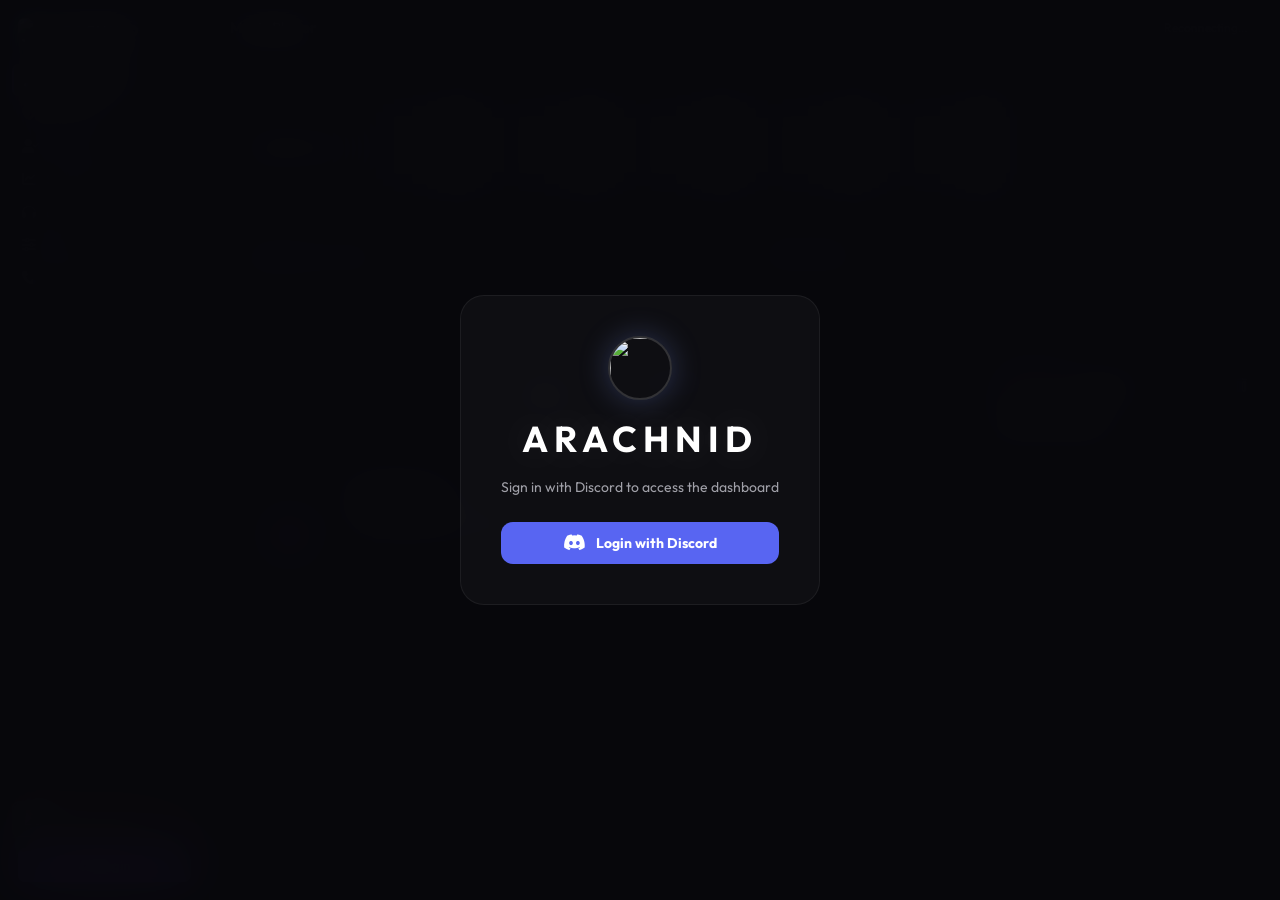
==== commit afc7b97f: "rebrand: complete rebrand from rift to arachnid with dynamic assets and purple-blue theme - Changed " ====
--- a/dashboard.html
+++ b/dashboard.html
@@ -3,7 +3,7 @@
 <head>
     <meta charset="UTF-8">
     <meta name="viewport" content="width=device-width, initial-scale=1.0">
-    <title>Rift Dashboard</title>
+    <title>Arachnid Dashboard</title>
     <link rel="icon" type="image/png" href="https://i.postimg.cc/qR4jqJdK/cropped_circle_image.png">
     <link rel="stylesheet" href="assets/css/dashboard.css">
     <link href="https://cdnjs.cloudflare.com/ajax/libs/font-awesome/6.4.0/css/all.min.css" rel="stylesheet">
@@ -17,8 +17,8 @@
             <!-- Mobile header inside sidebar -->
             <div class="sidebar-header">
                 <div class="logo">
-                    <img src="https://i.postimg.cc/D0DrrFt3/110c46fc7f5cf0c4e29f872107d7bf97.png" alt="Rift Logo" class="sidebar-logo-img">
-                    <span>RIFT</span>
+                    <img src="https://i.postimg.cc/D0DrrFt3/110c46fc7f5cf0c4e29f872107d7bf97.png" alt="Arachnid Logo" class="sidebar-logo-img">
+                    <span>ARACHNID</span>
                 </div>
                 <button class="sidebar-close" id="sidebarClose" onclick="closeSidebar()">
                     <i class="fa-solid fa-xmark"></i>
@@ -58,9 +58,9 @@
             </ul>
 
             <!-- Ko-fi tip button -->
-            <a href="https://ko-fi.com/fenruko" target="_blank" class="kofi-btn" title="Support Rift on Ko-fi">
+            <a href="https://ko-fi.com/fenruko" target="_blank" class="kofi-btn" title="Support Arachnid on Ko-fi">
                 <img src="https://storage.ko-fi.com/cdn/cup-border.png" class="kofi-icon" alt="Ko-fi">
-                <span>Support Rift</span>
+                <span>Support Arachnid</span>
             </a>
 
             <div class="sidebar-footer">
@@ -206,7 +206,7 @@
                                     <i class="fa-solid fa-headphones-simple"></i>
                                     <div class="vc-auto-prompt-text">
                                         <span id="vcAutoPromptMsg">You're in a voice channel!</span>
-                                        <span id="vcAutoPromptSub">Want Rift to use it?</span>
+                                        <span id="vcAutoPromptSub">Want Arachnid to use it?</span>
                                     </div>
                                     <button class="vc-auto-btn" id="vcAutoYes" onclick="acceptAutoVc()">
                                         <i class="fa-solid fa-check"></i> Use it
@@ -1229,5 +1229,22 @@
                 switchMusicPanel('player', document.querySelector('.mob-music-tab'));
             });
         }
+
+        async function loadBranding() {
+            try {
+                const res = await fetch('assets/images.json');
+                if (res.ok) {
+                    const images = await res.json();
+                    const faviconLink = document.querySelector('link[rel="icon"]');
+                    if (faviconLink && images.favicon) faviconLink.href = images.favicon;
+
+                    const sidebarLogo = document.querySelector('.sidebar-logo-img');
+                    if (sidebarLogo && images.logo) sidebarLogo.src = images.logo;
+                }
+            } catch (err) {
+                console.error('Error loading branding:', err);
+            }
+        }
+        loadBranding();
     </script>
 </html>
--- a/assets/css/dashboard.css
+++ b/assets/css/dashboard.css
@@ -0,0 +1,6360 @@
+:root {
+    --primary: #7c3aed;
+    --primary-glow: rgba(124, 58, 237, 0.5);
+    --bg-dark: #09090c;
+    --sidebar-bg: rgba(20, 20, 25, 0.7);
+    --glass-bg: rgba(255, 255, 255, 0.03);
+    --glass-border: rgba(255, 255, 255, 0.08);
+    --text-main: #ffffff;
+    --text-muted: #a0a0a8;
+    --accent: #3b82f6;
+    --success: #43b581;
+    --danger: #f04747;
+}
+
+* {
+    margin: 0;
+    padding: 0;
+    box-sizing: border-box;
+    font-family: 'Outfit', sans-serif;
+}
+
+body {
+    background-color: var(--bg-dark);
+    background-image:
+        radial-gradient(circle at 10% 20%, rgba(124, 58, 237, 0.08) 0%, transparent 40%),
+        radial-gradient(circle at 90% 80%, rgba(37, 99, 235, 0.08) 0%, transparent 40%);
+    color: var(--text-main);
+    height: 100vh;
+    overflow: hidden;
+}
+
+/* Stars Canvas */
+#dashboard-stars-canvas {
+    position: fixed;
+    top: 0;
+    left: 0;
+    width: 100%;
+    height: 100%;
+    z-index: -1;
+    pointer-events: none;
+    opacity: 0.4;
+}
+
+.glass-container {
+    display: flex;
+    height: 100vh;
+    width: 100vw;
+    backdrop-filter: blur(10px);
+}
+
+/* Sidebar Styling */
+.sidebar {
+    width: 260px;
+    background: var(--sidebar-bg);
+    border-right: 1px solid var(--glass-border);
+    display: flex;
+    flex-direction: column;
+    padding: 30px 20px;
+    transition: 0.3s ease;
+}
+
+.sidebar-header .logo {
+    display: flex;
+    align-items: center;
+    gap: 12px;
+    font-size: 24px;
+    font-weight: 700;
+    letter-spacing: 2px;
+    margin-bottom: 50px;
+    color: var(--text-main);
+}
+
+.sidebar-logo-img {
+    width: 32px;
+    height: 32px;
+    border-radius: 50%;
+    border: 1px solid rgba(255, 255, 255, 0.15);
+    box-shadow: 0 0 10px rgba(255, 255, 255, 0.1);
+}
+
+.nav-links {
+    list-style: none;
+    flex-grow: 1;
+}
+
+.nav-links li {
+    display: flex;
+    align-items: center;
+    gap: 15px;
+    padding: 14px 18px;
+    border-radius: 12px;
+    margin-bottom: 8px;
+    cursor: pointer;
+    color: var(--text-muted);
+    transition: 0.2s;
+}
+
+.nav-links li i {
+    font-size: 18px;
+}
+
+.nav-links li:hover, .nav-links li.active {
+    background: var(--glass-bg);
+    color: var(--text-main);
+    box-shadow: 0 4px 15px rgba(0,0,0,0.1);
+}
+
+.nav-links li.active {
+    border-left: 3px solid var(--primary);
+}
+
+/* Main Content Styling */
+.main-content {
+    flex-grow: 1;
+    display: flex;
+    flex-direction: column;
+    overflow: hidden;
+}
+
+.top-bar {
+    padding: 30px 40px;
+    display: flex;
+    justify-content: space-between;
+    align-items: center;
+}
+
+.top-bar h1 {
+    font-size: 28px;
+    font-weight: 600;
+}
+
+.system-status {
+    display: flex;
+    align-items: center;
+    gap: 10px;
+    background: var(--glass-bg);
+    padding: 8px 16px;
+    border-radius: 20px;
+    border: 1px solid var(--glass-border);
+    font-size: 14px;
+}
+
+.status-indicator {
+    width: 8px;
+    height: 8px;
+    border-radius: 50%;
+}
+
+.status-indicator.online { background: var(--success); box-shadow: 0 0 10px var(--success); }
+
+/* Tab Panes */
+.content-scroll-area {
+    padding: 0 40px 40px;
+    overflow-y: auto;
+    flex-grow: 1;
+}
+
+.tab-pane {
+    display: none;
+    animation: fadeIn 0.4s ease;
+}
+
+.tab-pane.active {
+    display: block;
+}
+
+@keyframes fadeIn {
+    from { opacity: 0; transform: translateY(10px); }
+    to { opacity: 1; transform: translateY(0); }
+}
+
+/* Stats Cards */
+.stats-grid {
+    display: grid;
+    grid-template-columns: repeat(auto-fit, minmax(200px, 1fr));
+    gap: 20px;
+    margin-bottom: 30px;
+}
+
+.glass {
+    background: var(--glass-bg);
+    border: 1px solid var(--glass-border);
+    border-radius: 20px;
+    padding: 25px;
+    transition: 0.3s;
+}
+
+.stat-card:hover {
+    background: rgba(255,255,255,0.05);
+    transform: translateY(-5px);
+}
+
+.stat-card i {
+    font-size: 24px;
+    color: var(--primary);
+    margin-bottom: 15px;
+}
+
+.stat-val {
+    font-size: 32px;
+    font-weight: 700;
+    margin-bottom: 5px;
+}
+
+.stat-label {
+    color: var(--text-muted);
+    font-size: 14px;
+    text-transform: uppercase;
+    letter-spacing: 1px;
+}
+
+/* Music Layout — flex so panels are resizable via drag handles */
+.music-layout {
+    display: flex;
+    gap: 0;
+    height: calc(100vh - 160px);
+    overflow: hidden;
+}
+
+/* Drag handle between panels */
+.panel-resizer {
+    width: 8px;
+    flex-shrink: 0;
+    cursor: col-resize;
+    background: transparent;
+    position: relative;
+    transition: background 0.2s;
+    z-index: 5;
+}
+
+.panel-resizer::after {
+    content: '';
+    position: absolute;
+    top: 50%;
+    left: 50%;
+    transform: translate(-50%, -50%);
+    width: 2px;
+    height: 40px;
+    background: var(--glass-border);
+    border-radius: 2px;
+    transition: 0.2s;
+}
+
+.panel-resizer:hover::after,
+.panel-resizer.dragging::after {
+    background: var(--primary);
+    height: 60px;
+    box-shadow: 0 0 8px var(--primary-glow);
+}
+
+/* Each panel gets a flex basis and can be resized */
+#panelPlayer {
+    flex: 0 0 auto;
+    width: 35%;
+    min-width: 280px;
+    max-width: 60%;
+    margin-right: 0;
+    border-radius: 20px;
+    margin: 0 4px 0 0;
+}
+
+#panelLyrics {
+    flex: 1 1 auto;
+    min-width: 200px;
+    margin: 0 4px;
+    overflow: hidden;
+}
+
+#panelQueue {
+    flex: 0 0 auto;
+    width: 280px;
+    min-width: 200px;
+    max-width: 45%;
+    margin: 0 0 0 4px;
+    overflow: hidden;
+}
+
+.player-main {
+    padding: 30px;
+    display: flex;
+    flex-direction: column;
+}
+
+/* Music Search */
+.music-search-container {
+    position: relative;
+    margin: 15px 0 30px 0;
+    z-index: 10;
+}
+
+.search-box {
+    display: flex;
+    align-items: center;
+    background: rgba(0, 0, 0, 0.4);
+    border: 1px solid var(--glass-border);
+    border-radius: 12px;
+    padding: 10px 15px;
+    transition: 0.3s ease;
+}
+
+.search-box:focus-within {
+    border-color: var(--primary);
+    box-shadow: 0 0 10px var(--primary-glow);
+}
+
+.search-box i {
+    color: var(--text-muted);
+    margin-right: 12px;
+}
+
+.search-box input {
+    background: transparent;
+    border: none;
+    color: white;
+    font-size: 15px;
+    width: 100%;
+    outline: none;
+}
+
+.search-results-dropdown {
+    position: absolute;
+    top: 100%;
+    left: 0;
+    width: 100%;
+    background: #18181b;
+    border: 1px solid var(--glass-border);
+    border-radius: 12px;
+    margin-top: 8px;
+    max-height: 250px;
+    overflow-y: auto;
+    box-shadow: 0 10px 30px rgba(0,0,0,0.5);
+}
+
+.search-results-dropdown.hidden {
+    display: none;
+}
+
+.search-item {
+    display: flex;
+    align-items: center;
+    padding: 10px 15px;
+    gap: 12px;
+    cursor: pointer;
+    transition: 0.2s;
+    border-bottom: 1px solid rgba(255,255,255,0.05);
+}
+
+.search-item:last-child {
+    border-bottom: none;
+}
+
+.search-item:hover {
+    background: rgba(114, 137, 218, 0.15);
+}
+
+.search-item img {
+    width: 40px;
+    height: 40px;
+    border-radius: 8px;
+    object-fit: cover;
+}
+
+.search-item-info {
+    display: flex;
+    flex-direction: column;
+    flex-grow: 1;
+    overflow: hidden;
+}
+
+.search-item-title {
+    font-size: 14px;
+    font-weight: 600;
+    white-space: nowrap;
+    overflow: hidden;
+    text-overflow: ellipsis;
+}
+
+.search-item-author {
+    font-size: 12px;
+    color: var(--text-muted);
+}
+
+.search-item-dur {
+    font-size: 12px;
+    color: var(--text-muted);
+}
+
+/* Now Playing */
+.now-playing {
+    display: flex;
+    align-items: center;
+    gap: 30px;
+    margin-bottom: auto;
+    padding-bottom: 20px;
+}
+
+.album-art {
+    width: 150px;
+    height: 150px;
+    background: rgba(0,0,0,0.5);
+    border-radius: 20px;
+    display: flex;
+    align-items: center;
+    justify-content: center;
+    font-size: 60px;
+    color: var(--primary);
+    box-shadow: 0 15px 30px rgba(0,0,0,0.4);
+    background-size: cover;
+    background-position: center;
+    flex-shrink: 0;
+    transition: 0.5s ease-in-out;
+}
+
+.fa-spin-slow {
+    animation: spin 8s linear infinite;
+}
+
+@keyframes spin {
+    from { transform: rotate(0deg); }
+    to { transform: rotate(360deg); }
+}
+
+.track-details h2 {
+    font-size: 26px;
+    margin-bottom: 8px;
+    line-height: 1.2;
+}
+
+.track-details p {
+    color: var(--text-muted);
+    font-size: 16px;
+}
+
+/* Controls */
+.player-controls {
+    display: flex;
+    flex-direction: column;
+    gap: 20px;
+    margin-top: auto;
+}
+
+.seek-bar-container {
+    display: flex;
+    align-items: center;
+    gap: 15px;
+    font-size: 14px;
+    font-family: monospace;
+    color: var(--text-muted);
+}
+
+/* Coming Soon Nav Items */
+.nav-coming-soon {
+    display: flex;
+    align-items: center;
+    gap: 15px;
+    padding: 14px 18px;
+    border-radius: 12px;
+    margin-bottom: 8px;
+    cursor: not-allowed;
+    color: rgba(160, 160, 168, 0.35);
+    position: relative;
+    user-select: none;
+}
+
+.nav-coming-soon i {
+    font-size: 18px;
+}
+
+.coming-soon-badge {
+    margin-left: auto;
+    font-size: 9px;
+    font-weight: 700;
+    letter-spacing: 0.5px;
+    color: rgba(114, 137, 218, 0.5);
+    background: rgba(114, 137, 218, 0.08);
+    border: 1px solid rgba(114, 137, 218, 0.2);
+    border-radius: 6px;
+    padding: 2px 6px;
+    white-space: nowrap;
+}
+
+/* Range input with fill color */
+input[type="range"] {
+    flex-grow: 1;
+    height: 6px;
+    border-radius: 3px;
+    background: rgba(255,255,255,0.1);
+    appearance: none;
+    -webkit-appearance: none;
+    cursor: pointer;
+    outline: none;
+}
+
+input[type="range"]::-webkit-slider-runnable-track {
+    height: 6px;
+    border-radius: 3px;
+}
+
+input[type="range"]::-webkit-slider-thumb {
+    appearance: none;
+    -webkit-appearance: none;
+    width: 16px;
+    height: 16px;
+    border-radius: 50%;
+    background: var(--text-main);
+    box-shadow: 0 0 10px rgba(255,255,255,0.5);
+    transition: 0.2s;
+    margin-top: -5px;
+}
+
+input[type="range"]::-webkit-slider-thumb:hover {
+    transform: scale(1.2);
+    box-shadow: 0 0 15px var(--primary);
+}
+
+/* Loop active state */
+.btn-icon.active {
+    color: var(--primary);
+    text-shadow: 0 0 10px var(--primary-glow);
+}
+
+.control-buttons {
+    display: flex;
+    align-items: center;
+    justify-content: center;
+    gap: 25px;
+}
+
+.btn-icon {
+    background: none;
+    border: none;
+    color: var(--text-muted);
+    font-size: 20px;
+    cursor: pointer;
+    transition: 0.2s;
+}
+
+.btn-icon:hover { color: var(--text-main); transform: scale(1.1); }
+.btn-icon.btn-sm { font-size: 16px; }
+
+.btn-main {
+    width: 56px;
+    height: 56px;
+    border-radius: 50%;
+    background: var(--text-main);
+    color: var(--bg-dark);
+    border: none;
+    font-size: 22px;
+    cursor: pointer;
+    display: flex;
+    align-items: center;
+    justify-content: center;
+    transition: 0.3s cubic-bezier(0.175, 0.885, 0.32, 1.275);
+}
+
+.btn-main:hover {
+    transform: scale(1.15);
+    box-shadow: 0 0 25px rgba(255,255,255,0.4);
+}
+
+.volume-control {
+    display: flex;
+    align-items: center;
+    gap: 15px;
+    max-width: 200px;
+    margin: 0 auto;
+    color: var(--text-muted);
+}
+
+/* Beautiful Live Lyrics Panel */
+.lyrics-panel {
+    display: flex;
+    flex-direction: column;
+    padding: 30px;
+    overflow: hidden;
+    position: relative;
+}
+
+.lyrics-panel h3 {
+    font-size: 18px;
+    color: var(--text-muted);
+    margin-bottom: 20px;
+    display: flex;
+    align-items: center;
+    gap: 10px;
+    text-transform: uppercase;
+    letter-spacing: 1px;
+    z-index: 2;
+}
+
+.lyrics-container {
+    flex-grow: 1;
+    overflow-y: auto;
+    scroll-behavior: smooth;
+    padding: 20% 10px 60% 10px;
+    mask-image: linear-gradient(to bottom, transparent 0%, black 15%, black 85%, transparent 100%);
+    -webkit-mask-image: linear-gradient(to bottom, transparent 0%, black 15%, black 85%, transparent 100%);
+}
+
+/* Hide scrollbar for aesthetics */
+.lyrics-container::-webkit-scrollbar { display: none; }
+
+.lyric-placeholder {
+    color: rgba(255,255,255,0.2);
+    text-align: center;
+    margin-top: 50%;
+    font-style: italic;
+}
+
+.lyric-line {
+    font-size: 20px;
+    font-weight: 600;
+    line-height: 1.6;
+    color: rgba(255, 255, 255, 0.25);
+    margin-bottom: 16px;
+    transition: all 0.4s cubic-bezier(0.25, 1, 0.5, 1);
+    transform-origin: left center;
+}
+
+.lyric-line.active {
+    color: #ffffff;
+    font-size: 24px;
+    transform: scale(1.05);
+    text-shadow: 0 0 15px var(--primary), 0 0 30px var(--primary-glow);
+}
+
+/* Queue List Overhaul */
+.music-sidebar {
+    display: flex;
+    flex-direction: column;
+    overflow: hidden;
+    padding: 25px;
+}
+
+.queue-list {
+    list-style: none;
+    flex-grow: 1;
+    overflow-y: auto;
+    padding-right: 5px;
+}
+
+.queue-list::-webkit-scrollbar {
+    width: 6px;
+}
+.queue-list::-webkit-scrollbar-thumb {
+    background: rgba(255,255,255,0.1);
+    border-radius: 3px;
+}
+
+.queue-item {
+    display: flex;
+    flex-direction: column;
+    padding: 12px 14px;
+    border-radius: 10px;
+    background: rgba(0, 0, 0, 0.3);
+    border: 1px solid transparent;
+    margin-bottom: 10px;
+    transition: 0.2s;
+    position: relative;
+}
+
+.queue-item:hover {
+    background: rgba(114, 137, 218, 0.1);
+    border-color: rgba(255, 255, 255, 0.05);
+}
+
+.q-title {
+    font-size: 14px;
+    font-weight: 600;
+    white-space: nowrap;
+    overflow: hidden;
+    text-overflow: ellipsis;
+    margin-bottom: 4px;
+}
+
+.q-author {
+    font-size: 12px;
+    color: var(--text-muted);
+}
+
+.q-controls {
+    display: flex;
+    gap: 8px;
+    margin-top: 8px;
+    opacity: 0;
+    transition: opacity 0.2s;
+}
+
+.queue-item:hover .q-controls {
+    opacity: 1;
+}
+
+.q-btn {
+    background: rgba(255,255,255,0.05);
+    border: none;
+    color: var(--text-main);
+    border-radius: 6px;
+    padding: 4px 8px;
+    font-size: 12px;
+    cursor: pointer;
+    transition: 0.2s;
+}
+
+.q-btn:hover {
+    background: var(--primary);
+    box-shadow: 0 0 10px var(--primary-glow);
+}
+
+.q-btn.danger:hover {
+    background: var(--danger);
+    box-shadow: 0 0 10px rgba(240, 71, 71, 0.5);
+}
+
+.login-btn {
+    width: 100%;
+    padding: 12px;
+    background: var(--primary);
+    color: white;
+    border: none;
+    border-radius: 10px;
+    font-weight: 600;
+    cursor: pointer;
+    transition: 0.3s;
+}
+
+.login-btn:hover {
+    background: #5b73c7;
+    box-shadow: 0 4px 15px var(--primary-glow);
+}
+
+/* Guild Dropdown */
+.guild-dropdown {
+    position: relative;
+    margin-bottom: 15px;
+    z-index: 20;
+}
+
+.guild-dropdown-selected {
+    display: flex;
+    align-items: center;
+    justify-content: space-between;
+    background: rgba(0,0,0,0.4);
+    border: 1px solid var(--glass-border);
+    border-radius: 12px;
+    padding: 10px 15px;
+    cursor: pointer;
+    transition: 0.2s;
+    user-select: none;
+}
+
+.guild-dropdown-selected:hover {
+    border-color: var(--primary);
+    background: rgba(114,137,218,0.08);
+}
+
+.guild-dropdown-selected.open {
+    border-color: var(--primary);
+    box-shadow: 0 0 10px var(--primary-glow);
+    border-radius: 12px 12px 0 0;
+}
+
+.guild-dropdown-placeholder {
+    display: flex;
+    align-items: center;
+    gap: 10px;
+    color: var(--text-muted);
+    font-size: 14px;
+}
+
+.guild-dropdown-current {
+    display: flex;
+    align-items: center;
+    gap: 10px;
+    font-size: 14px;
+    font-weight: 500;
+}
+
+.guild-dropdown-current img {
+    width: 24px;
+    height: 24px;
+    border-radius: 50%;
+    object-fit: cover;
+}
+
+.guild-dropdown-arrow {
+    color: var(--text-muted);
+    font-size: 12px;
+    transition: transform 0.2s;
+}
+
+.guild-dropdown-selected.open .guild-dropdown-arrow {
+    transform: rotate(180deg);
+}
+
+.guild-dropdown-menu {
+    position: absolute;
+    top: 100%;
+    left: 0;
+    width: 100%;
+    background: #18181b;
+    border: 1px solid var(--primary);
+    border-top: none;
+    border-radius: 0 0 12px 12px;
+    max-height: 220px;
+    overflow-y: auto;
+    box-shadow: 0 10px 30px rgba(0,0,0,0.6);
+}
+
+.guild-dropdown-menu.hidden { display: none; }
+
+.guild-dropdown-menu::-webkit-scrollbar { width: 4px; }
+.guild-dropdown-menu::-webkit-scrollbar-thumb {
+    background: rgba(255,255,255,0.1);
+    border-radius: 2px;
+}
+
+.guild-dropdown-item {
+    display: flex;
+    align-items: center;
+    gap: 12px;
+    padding: 10px 15px;
+    cursor: pointer;
+    transition: 0.15s;
+    border-bottom: 1px solid rgba(255,255,255,0.04);
+    font-size: 14px;
+}
+
+.guild-dropdown-item:last-child { border-bottom: none; }
+
+.guild-dropdown-item:hover {
+    background: rgba(114,137,218,0.15);
+}
+
+.guild-dropdown-item.active {
+    background: rgba(114,137,218,0.2);
+    color: var(--primary);
+}
+
+.guild-dropdown-item img {
+    width: 28px;
+    height: 28px;
+    border-radius: 50%;
+    object-fit: cover;
+    flex-shrink: 0;
+}
+
+.guild-dropdown-item .guild-initial {
+    width: 28px;
+    height: 28px;
+    border-radius: 50%;
+    background: var(--primary);
+    display: flex;
+    align-items: center;
+    justify-content: center;
+    font-size: 12px;
+    font-weight: 700;
+    flex-shrink: 0;
+}
+/* VC Status Bar */
+.vc-status-bar {
+    margin: 0 0 14px 0;
+    min-height: 36px;
+}
+
+.vc-status-bar.hidden { display: none; }
+
+.vc-connected {
+    display: flex;
+    align-items: center;
+    gap: 8px;
+    background: rgba(67, 181, 129, 0.08);
+    border: 1px solid rgba(67, 181, 129, 0.25);
+    border-radius: 10px;
+    padding: 8px 14px;
+    font-size: 13px;
+    color: var(--success);
+}
+
+.vc-connected.hidden { display: none; }
+
+.vc-dot {
+    width: 7px;
+    height: 7px;
+    border-radius: 50%;
+    background: var(--success);
+    box-shadow: 0 0 6px var(--success);
+    flex-shrink: 0;
+    animation: vcPulse 2s ease-in-out infinite;
+}
+
+@keyframes vcPulse {
+    0%, 100% { opacity: 1; box-shadow: 0 0 6px var(--success); }
+    50% { opacity: 0.6; box-shadow: 0 0 12px var(--success); }
+}
+
+.vc-channel-name {
+    font-weight: 600;
+    color: var(--success);
+    text-decoration: none;
+    transition: 0.15s;
+}
+
+.vc-channel-name:hover {
+    text-decoration: underline;
+    opacity: 0.85;
+}
+
+.vc-members {
+    margin-left: auto;
+    color: rgba(67, 181, 129, 0.6);
+    font-size: 12px;
+}
+
+.vc-disconnected {
+    display: flex;
+    align-items: center;
+    gap: 10px;
+    background: rgba(240, 71, 71, 0.08);
+    border: 1px solid rgba(240, 71, 71, 0.25);
+    border-radius: 10px;
+    padding: 8px 14px;
+    font-size: 13px;
+    color: #f04747;
+    animation: vcShake 0.4s ease;
+}
+
+.vc-disconnected.hidden { display: none; }
+
+@keyframes vcShake {
+    0%, 100% { transform: translateX(0); }
+    25% { transform: translateX(-4px); }
+    75% { transform: translateX(4px); }
+}
+
+/* VC Auto-select prompt */
+.vc-auto-prompt {
+    margin: 0 0 14px 0;
+}
+
+.vc-auto-prompt.hidden { display: none; }
+
+.vc-auto-prompt-inner {
+    display: flex;
+    align-items: center;
+    gap: 12px;
+    background: rgba(114, 137, 218, 0.1);
+    border: 1px solid rgba(114, 137, 218, 0.35);
+    border-radius: 12px;
+    padding: 10px 14px;
+    font-size: 13px;
+    animation: promptSlide 0.3s cubic-bezier(0.25, 1, 0.5, 1);
+}
+
+@keyframes promptSlide {
+    from { opacity: 0; transform: translateY(-6px); }
+    to   { opacity: 1; transform: translateY(0); }
+}
+
+.vc-auto-prompt-inner > i {
+    font-size: 18px;
+    color: var(--primary);
+    flex-shrink: 0;
+}
+
+.vc-auto-prompt-text {
+    display: flex;
+    flex-direction: column;
+    flex-grow: 1;
+    line-height: 1.4;
+}
+
+.vc-auto-prompt-text span:first-child {
+    font-weight: 600;
+    color: var(--text-main);
+}
+
+.vc-auto-prompt-text span:last-child {
+    color: var(--text-muted);
+    font-size: 12px;
+}
+
+.vc-auto-btn {
+    background: var(--primary);
+    border: none;
+    color: white;
+    border-radius: 8px;
+    padding: 6px 14px;
+    font-size: 12px;
+    font-weight: 600;
+    cursor: pointer;
+    transition: 0.2s;
+    white-space: nowrap;
+}
+
+.vc-auto-btn:hover {
+    background: #5b73c7;
+    box-shadow: 0 0 12px var(--primary-glow);
+    transform: scale(1.03);
+}
+
+.vc-auto-dismiss {
+    background: none;
+    border: none;
+    color: var(--text-muted);
+    cursor: pointer;
+    padding: 4px 6px;
+    border-radius: 6px;
+    font-size: 14px;
+    transition: 0.15s;
+    flex-shrink: 0;
+}
+
+.vc-auto-dismiss:hover {
+    color: var(--danger);
+    background: rgba(240, 71, 71, 0.1);
+}
+
+/* Control button tooltips & responsiveness */
+.ctrl-btn {
+    position: relative;
+}
+
+.ctrl-tooltip {
+    position: absolute;
+    bottom: calc(100% + 8px);
+    left: 50%;
+    transform: translateX(-50%);
+    background: rgba(20, 20, 28, 0.95);
+    border: 1px solid var(--glass-border);
+    color: var(--text-main);
+    font-size: 11px;
+    font-weight: 500;
+    white-space: nowrap;
+    padding: 4px 8px;
+    border-radius: 6px;
+    pointer-events: none;
+    opacity: 0;
+    transition: opacity 0.15s ease, transform 0.15s ease;
+    transform: translateX(-50%) translateY(4px);
+    z-index: 100;
+}
+
+.ctrl-btn:hover .ctrl-tooltip {
+    opacity: 1;
+    transform: translateX(-50%) translateY(0);
+}
+
+/* Active states for toggle buttons */
+.btn-icon.active {
+    color: var(--primary);
+    text-shadow: 0 0 10px var(--primary-glow);
+}
+
+.btn-icon.active .ctrl-tooltip {
+    color: var(--primary);
+}
+
+/* Loop indicator dot for loop-all mode */
+.btn-icon.loop-all::after {
+    content: '';
+    position: absolute;
+    bottom: 2px;
+    left: 50%;
+    transform: translateX(-50%);
+    width: 4px;
+    height: 4px;
+    border-radius: 50%;
+    background: var(--primary);
+    box-shadow: 0 0 4px var(--primary);
+}
+
+/* Stop button */
+.btn-stop {
+    color: rgba(240, 71, 71, 0.6) !important;
+}
+
+.btn-stop:hover {
+    color: var(--danger) !important;
+    text-shadow: 0 0 10px rgba(240,71,71,0.5);
+}
+
+/* Button press feedback */
+.ctrl-btn:active {
+    transform: scale(0.9);
+}
+
+.btn-main:active {
+    transform: scale(0.92) !important;
+}
+
+/* Lyrics panel header */
+.lyrics-header {
+    display: flex;
+    align-items: center;
+    justify-content: space-between;
+    margin-bottom: 12px;
+    z-index: 2;
+}
+
+.lyrics-header h3 {
+    margin-bottom: 0;
+}
+
+/* Manual lyrics search box */
+.lyrics-search-box {
+    display: flex;
+    gap: 8px;
+    margin-bottom: 12px;
+    animation: promptSlide 0.25s ease;
+}
+
+.lyrics-search-box.hidden { display: none; }
+
+.lyrics-search-box input {
+    flex-grow: 1;
+    background: rgba(0,0,0,0.35);
+    border: 1px solid var(--glass-border);
+    border-radius: 8px;
+    color: white;
+    font-size: 13px;
+    padding: 7px 12px;
+    outline: none;
+    transition: 0.2s;
+    font-family: 'Outfit', sans-serif;
+}
+
+.lyrics-search-box input:focus {
+    border-color: var(--primary);
+    box-shadow: 0 0 8px var(--primary-glow);
+}
+
+.lyrics-search-box button {
+    background: var(--primary);
+    border: none;
+    border-radius: 8px;
+    color: white;
+    width: 34px;
+    height: 34px;
+    display: flex;
+    align-items: center;
+    justify-content: center;
+    cursor: pointer;
+    transition: 0.2s;
+    flex-shrink: 0;
+}
+
+.lyrics-search-box button:hover {
+    background: #5b73c7;
+    box-shadow: 0 0 10px var(--primary-glow);
+}
+
+/* ═══════════════════════════════════════════
+   MOBILE RESPONSIVE
+═══════════════════════════════════════════ */
+
+/* Hamburger button */
+.hamburger {
+    display: none;
+    background: none;
+    border: none;
+    color: var(--text-main);
+    font-size: 20px;
+    cursor: pointer;
+    padding: 6px 8px;
+    border-radius: 8px;
+    transition: 0.2s;
+    flex-shrink: 0;
+}
+.hamburger:hover { background: var(--glass-bg); }
+
+/* Sidebar close button (mobile only) */
+.sidebar-close {
+    display: none;
+    background: none;
+    border: none;
+    color: var(--text-muted);
+    font-size: 18px;
+    cursor: pointer;
+    padding: 4px 8px;
+    border-radius: 8px;
+    transition: 0.2s;
+    margin-left: auto;
+}
+.sidebar-close:hover { color: var(--text-main); background: var(--glass-bg); }
+
+/* Sidebar overlay */
+.sidebar-overlay {
+    display: none;
+    position: fixed;
+    inset: 0;
+    background: rgba(0,0,0,0.6);
+    z-index: 99;
+    backdrop-filter: blur(2px);
+    opacity: 0;
+    transition: opacity 0.3s;
+}
+.sidebar-overlay.active {
+    display: block;
+    opacity: 1;
+}
+
+/* Mobile bottom tab bar */
+.mobile-tab-bar {
+    display: none;
+    position: fixed;
+    bottom: 0;
+    left: 0;
+    right: 0;
+    height: 60px;
+    background: rgba(14, 14, 18, 0.97);
+    border-top: 1px solid var(--glass-border);
+    z-index: 50;
+    backdrop-filter: blur(20px);
+    -webkit-backdrop-filter: blur(20px);
+}
+
+.mobile-tab {
+    flex: 1;
+    display: flex;
+    flex-direction: column;
+    align-items: center;
+    justify-content: center;
+    gap: 3px;
+    background: none;
+    border: none;
+    color: var(--text-muted);
+    font-size: 10px;
+    font-family: 'Outfit', sans-serif;
+    cursor: pointer;
+    transition: 0.2s;
+    padding: 6px 0;
+}
+.mobile-tab i { font-size: 18px; transition: 0.2s; }
+.mobile-tab.active { color: var(--primary); }
+.mobile-tab.active i { text-shadow: 0 0 10px var(--primary-glow); }
+
+/* Top bar left group */
+.top-bar-left {
+    display: flex;
+    align-items: center;
+    gap: 14px;
+}
+
+/* ─── Breakpoint: tablet (≤1024px) ─── */
+@media (max-width: 1024px) {
+    .music-layout {
+        grid-template-columns: 1fr 1fr;
+        grid-template-rows: auto auto;
+        height: auto;
+    }
+    .music-sidebar {
+        grid-column: 1 / -1;
+    }
+    .content-scroll-area {
+        padding: 0 20px 40px;
+    }
+    .top-bar {
+        padding: 20px 24px;
+    }
+}
+
+/* ─── Breakpoint: mobile (≤768px) ─── */
+@media (max-width: 768px) {
+    /* Body needs room for bottom tab bar */
+    body { overflow: hidden; }
+
+    /* Sidebar slides in from left */
+    .sidebar {
+        position: fixed;
+        left: -280px;
+        top: 0;
+        bottom: 0;
+        width: 260px;
+        z-index: 100;
+        transition: left 0.3s cubic-bezier(0.25, 1, 0.5, 1);
+        padding: 20px 16px;
+    }
+    .sidebar.open { left: 0; }
+    .sidebar-close { display: block; }
+    .sidebar-header .logo { margin-bottom: 30px; }
+
+    /* Show hamburger */
+    .hamburger { display: flex; }
+
+    /* Glass container no longer flex-row */
+    .glass-container { flex-direction: column; }
+
+    /* Top bar compact */
+    .top-bar {
+        padding: 14px 16px;
+    }
+    .top-bar h1 { font-size: 18px; }
+
+    /* Content area — account for top bar + bottom tabs */
+    .content-scroll-area {
+        padding: 0 12px 70px;
+        overflow-y: auto;
+        height: calc(100vh - 60px - 60px);
+    }
+
+    /* Stack music layout to single column */
+    .music-layout {
+        grid-template-columns: 1fr;
+        grid-template-rows: auto;
+        gap: 16px;
+        height: auto;
+    }
+
+    /* Show bottom tab bar */
+    .mobile-tab-bar {
+        display: flex;
+    }
+
+    /* Panels: player always shows first, others hidden until tab selected */
+    .lyrics-panel,
+    .music-sidebar {
+        display: none;
+    }
+    .player-main {
+        display: flex;
+    }
+
+    /* Player panel adjustments */
+    .player-main {
+        padding: 16px;
+        border-radius: 16px;
+    }
+
+    /* Album art smaller on mobile */
+    .now-playing {
+        gap: 16px;
+        flex-direction: row;
+        align-items: center;
+    }
+    .album-art {
+        width: 90px;
+        height: 90px;
+        border-radius: 14px;
+        font-size: 36px;
+        flex-shrink: 0;
+    }
+    .track-details h2 { font-size: 17px; }
+    .track-details p  { font-size: 13px; }
+
+    /* Controls tighter */
+    .player-controls { gap: 14px; }
+    .control-buttons { gap: 16px; }
+    .btn-main { width: 48px; height: 48px; font-size: 18px; }
+    .btn-icon.btn-sm { font-size: 17px; }
+
+    /* Hide tooltips on touch devices */
+    .ctrl-tooltip { display: none; }
+
+    /* Volume row compact */
+    .volume-control { max-width: 100%; }
+
+    /* Search input full width */
+    .music-search-container { margin: 10px 0 16px; }
+
+    /* Lyrics panel full height when shown */
+    .lyrics-panel {
+        flex-direction: column;
+        height: calc(100vh - 130px);
+        border-radius: 16px;
+    }
+    .lyrics-container {
+        flex-grow: 1;
+        padding: 10% 10px 40% 10px;
+    }
+
+    /* Queue panel full height when shown */
+    .music-sidebar {
+        flex-direction: column;
+        height: calc(100vh - 130px);
+        border-radius: 16px;
+        padding: 16px;
+    }
+
+    /* VC prompt wraps on small screens */
+    .vc-auto-prompt-inner {
+        flex-wrap: wrap;
+        gap: 8px;
+    }
+
+    /* Guild dropdown full width */
+    .guild-dropdown { width: 100%; }
+
+    /* System status text hidden on tiny screens */
+    @media (max-width: 380px) {
+        #connectionStatus { display: none; }
+        .top-bar h1 { font-size: 16px; }
+    }
+}
+
+/* ─── Touch: larger tap targets ─── */
+@media (hover: none) {
+    .btn-icon { min-width: 40px; min-height: 40px; }
+    .queue-item { padding: 14px; }
+    .search-item { padding: 12px 15px; }
+    .guild-dropdown-item { padding: 12px 15px; }
+}
+
+/* ═══════════════════════════════════════════
+   STOCKS TAB
+═══════════════════════════════════════════ */
+
+.stocks-layout {
+    display: grid;
+    grid-template-columns: 1fr 340px;
+    gap: 20px;
+    height: calc(100vh - 160px);
+    overflow: hidden;
+}
+
+.stocks-main {
+    display: flex;
+    flex-direction: column;
+    gap: 16px;
+    overflow-y: auto;
+    padding-right: 4px;
+}
+
+.stocks-main::-webkit-scrollbar { width: 4px; }
+.stocks-main::-webkit-scrollbar-thumb { background: rgba(255,255,255,0.1); border-radius: 2px; }
+
+.stocks-sidebar {
+    display: flex;
+    flex-direction: column;
+    gap: 16px;
+    overflow-y: auto;
+    padding-right: 4px;
+}
+
+.stocks-sidebar::-webkit-scrollbar { width: 4px; }
+.stocks-sidebar::-webkit-scrollbar-thumb { background: rgba(255,255,255,0.1); border-radius: 2px; }
+
+/* Header */
+.stocks-header {
+    display: flex;
+    justify-content: space-between;
+    align-items: flex-start;
+    padding: 18px 22px;
+    border-radius: 16px;
+    gap: 12px;
+}
+
+.stocks-header-left h2 {
+    font-size: 18px;
+    font-weight: 600;
+    display: flex;
+    align-items: center;
+    gap: 10px;
+    margin-bottom: 6px;
+}
+
+.stocks-header-left h2 i { color: var(--primary); }
+
+.market-news-ticker {
+    font-size: 12px;
+    color: var(--text-muted);
+    font-style: italic;
+    display: block;
+    max-width: 500px;
+}
+
+.stocks-header-right {
+    display: flex;
+    flex-direction: column;
+    align-items: flex-end;
+    gap: 6px;
+    flex-shrink: 0;
+}
+
+.market-event-badge {
+    background: rgba(249,115,22,0.15);
+    border: 1px solid rgba(249,115,22,0.3);
+    color: #fb923c;
+    font-size: 11px;
+    font-weight: 600;
+    padding: 4px 10px;
+    border-radius: 20px;
+    display: flex;
+    align-items: center;
+    gap: 5px;
+    animation: eventPulse 2s ease-in-out infinite;
+}
+
+@keyframes eventPulse {
+    0%,100% { box-shadow: 0 0 0 rgba(249,115,22,0.3); }
+    50% { box-shadow: 0 0 10px rgba(249,115,22,0.4); }
+}
+
+.market-last-update { font-size: 11px; color: var(--text-muted); }
+
+/* Chart card */
+.stock-chart-card {
+    padding: 20px;
+    border-radius: 16px;
+}
+
+.stock-chart-header {
+    display: flex;
+    justify-content: space-between;
+    align-items: flex-start;
+    margin-bottom: 16px;
+}
+
+.stock-chart-info {
+    display: flex;
+    align-items: baseline;
+    gap: 10px;
+    flex-wrap: wrap;
+}
+
+.stock-chart-symbol { font-size: 20px; font-weight: 700; }
+.stock-chart-name   { font-size: 13px; color: var(--text-muted); }
+.stock-chart-price  { font-size: 22px; font-weight: 700; }
+.stock-chart-change { font-size: 14px; font-weight: 600; }
+.stock-chart-change.positive { color: var(--success); }
+.stock-chart-change.negative { color: var(--danger); }
+
+.stock-chart-meta { display: flex; flex-direction: column; align-items: flex-end; gap: 4px; }
+
+.stock-sector-badge {
+    font-size: 11px;
+    background: rgba(114,137,218,0.15);
+    border: 1px solid rgba(114,137,218,0.25);
+    color: var(--primary);
+    padding: 2px 8px;
+    border-radius: 20px;
+}
+
+.stock-sentiment { font-size: 12px; font-weight: 600; }
+.stock-sentiment.positive { color: var(--success); }
+.stock-sentiment.negative { color: var(--danger); }
+
+/* Market table */
+.market-table-card { padding: 16px; border-radius: 16px; }
+
+.market-table-header {
+    display: grid;
+    grid-template-columns: 60px 1fr 90px 80px 90px 50px;
+    gap: 8px;
+    padding: 6px 8px 10px;
+    font-size: 11px;
+    color: var(--text-muted);
+    text-transform: uppercase;
+    letter-spacing: 0.5px;
+    border-bottom: 1px solid var(--glass-border);
+}
+
+.market-table-body { display: flex; flex-direction: column; gap: 2px; margin-top: 6px; }
+
+.market-row {
+    display: grid;
+    grid-template-columns: 60px 1fr 90px 80px 90px 50px;
+    gap: 8px;
+    padding: 10px 8px;
+    border-radius: 10px;
+    cursor: pointer;
+    transition: 0.15s;
+    align-items: center;
+    font-size: 13px;
+}
+
+.market-row:hover { background: rgba(255,255,255,0.04); }
+.market-row.selected { background: rgba(114,137,218,0.12); border: 1px solid rgba(114,137,218,0.25); }
+
+.market-symbol { font-weight: 700; font-size: 13px; color: var(--primary); }
+.market-name { color: var(--text-main); overflow: hidden; text-overflow: ellipsis; white-space: nowrap; }
+.market-price { font-weight: 600; }
+.market-change { font-weight: 600; font-size: 12px; }
+.market-change.positive { color: var(--success); }
+.market-change.negative { color: var(--danger); }
+.market-sector-tag { font-size: 11px; color: var(--text-muted); }
+.market-trend { font-size: 14px; font-weight: 700; text-align: center; }
+.trend-up   { color: var(--success); }
+.trend-down { color: var(--danger); }
+.trend-neutral { color: var(--text-muted); }
+
+/* Portfolio */
+.stocks-portfolio-card { padding: 18px; border-radius: 16px; }
+.stocks-section-header { display: flex; justify-content: space-between; align-items: center; margin-bottom: 14px; }
+.stocks-section-header h3 { font-size: 14px; font-weight: 600; display: flex; align-items: center; gap: 8px; }
+.stocks-section-header h3 i { color: var(--primary); }
+
+.portfolio-stats {
+    display: grid;
+    grid-template-columns: 1fr 1fr 1fr;
+    gap: 8px;
+    margin-bottom: 14px;
+}
+
+.portfolio-stat {
+    background: rgba(0,0,0,0.3);
+    border-radius: 10px;
+    padding: 10px;
+    display: flex;
+    flex-direction: column;
+    gap: 2px;
+}
+
+.portfolio-stat.highlight { background: rgba(114,137,218,0.1); border: 1px solid rgba(114,137,218,0.2); }
+.portfolio-stat-label { font-size: 10px; color: var(--text-muted); text-transform: uppercase; letter-spacing: 0.5px; }
+.portfolio-stat-val { font-size: 14px; font-weight: 700; }
+
+.portfolio-holdings { display: flex; flex-direction: column; gap: 4px; }
+.portfolio-empty { font-size: 13px; color: var(--text-muted); text-align: center; padding: 12px; }
+
+.portfolio-holding {
+    display: flex;
+    justify-content: space-between;
+    align-items: center;
+    padding: 8px 10px;
+    border-radius: 8px;
+    cursor: pointer;
+    transition: 0.15s;
+    background: rgba(0,0,0,0.2);
+}
+
+.portfolio-holding:hover { background: rgba(114,137,218,0.1); }
+.portfolio-holding-info { display: flex; flex-direction: column; gap: 1px; }
+.portfolio-holding-sym  { font-size: 13px; font-weight: 700; color: var(--primary); }
+.portfolio-holding-name { font-size: 11px; color: var(--text-muted); }
+.portfolio-holding-right { display: flex; flex-direction: column; align-items: flex-end; gap: 1px; }
+.portfolio-holding-val  { font-size: 13px; font-weight: 600; }
+.portfolio-holding-qty  { font-size: 11px; color: var(--text-muted); }
+.portfolio-holding-change { font-size: 11px; font-weight: 600; }
+.portfolio-holding-change.positive { color: var(--success); }
+.portfolio-holding-change.negative { color: var(--danger); }
+
+/* Trade panel */
+.stocks-trade-card { padding: 18px; border-radius: 16px; }
+.stocks-trade-card h3 { font-size: 14px; font-weight: 600; display: flex; align-items: center; gap: 8px; margin-bottom: 14px; }
+.stocks-trade-card h3 i { color: var(--accent); }
+
+.trade-form { display: flex; flex-direction: column; gap: 10px; }
+
+.trade-stock-select {
+    display: flex;
+    justify-content: space-between;
+    align-items: center;
+    background: rgba(0,0,0,0.4);
+    border: 1px solid var(--glass-border);
+    border-radius: 10px;
+    padding: 9px 12px;
+    cursor: pointer;
+    font-size: 13px;
+    transition: 0.2s;
+}
+
+.trade-stock-select:hover { border-color: var(--primary); }
+
+.trade-dropdown {
+    background: #18181b;
+    border: 1px solid rgba(114,137,218,0.3);
+    border-radius: 10px;
+    max-height: 180px;
+    overflow-y: auto;
+    box-shadow: 0 8px 24px rgba(0,0,0,0.5);
+}
+
+.trade-dropdown.hidden { display: none; }
+.trade-dropdown::-webkit-scrollbar { width: 4px; }
+.trade-dropdown::-webkit-scrollbar-thumb { background: rgba(255,255,255,0.1); }
+
+.trade-dropdown-item {
+    display: flex;
+    align-items: center;
+    gap: 8px;
+    padding: 9px 12px;
+    cursor: pointer;
+    transition: 0.15s;
+    font-size: 13px;
+    border-bottom: 1px solid rgba(255,255,255,0.04);
+}
+
+.trade-dropdown-item:last-child { border-bottom: none; }
+.trade-dropdown-item:hover { background: rgba(114,137,218,0.15); }
+.trade-dd-sym  { font-weight: 700; color: var(--primary); min-width: 44px; }
+.trade-dd-name { flex-grow: 1; color: var(--text-muted); font-size: 12px; }
+.trade-dd-price { font-weight: 600; font-size: 12px; }
+
+.trade-price-row { display: flex; justify-content: space-between; font-size: 12px; color: var(--text-muted); }
+
+.trade-qty-row {
+    display: flex;
+    align-items: center;
+    gap: 6px;
+}
+
+.trade-qty-btn {
+    background: rgba(255,255,255,0.06);
+    border: none;
+    color: var(--text-main);
+    border-radius: 7px;
+    padding: 6px 8px;
+    font-size: 12px;
+    cursor: pointer;
+    transition: 0.15s;
+    font-family: 'Outfit', sans-serif;
+}
+
+.trade-qty-btn:hover { background: var(--primary); }
+
+.trade-qty-input {
+    flex-grow: 1;
+    background: rgba(0,0,0,0.4);
+    border: 1px solid var(--glass-border);
+    border-radius: 8px;
+    color: white;
+    font-size: 14px;
+    font-weight: 600;
+    text-align: center;
+    padding: 6px;
+    outline: none;
+    font-family: 'Outfit', sans-serif;
+}
+
+.trade-qty-input:focus { border-color: var(--primary); }
+
+.trade-total-row {
+    display: flex;
+    justify-content: space-between;
+    align-items: center;
+    font-size: 12px;
+    color: var(--text-muted);
+    background: rgba(0,0,0,0.2);
+    border-radius: 8px;
+    padding: 8px 12px;
+}
+
+.trade-total-val { font-size: 16px; font-weight: 700; color: var(--text-main); }
+
+.trade-buttons { display: grid; grid-template-columns: 1fr 1fr; gap: 8px; }
+
+.trade-btn {
+    border: none;
+    border-radius: 10px;
+    padding: 10px;
+    font-size: 13px;
+    font-weight: 700;
+    cursor: pointer;
+    display: flex;
+    align-items: center;
+    justify-content: center;
+    gap: 7px;
+    transition: 0.2s;
+    font-family: 'Outfit', sans-serif;
+    letter-spacing: 0.5px;
+}
+
+.trade-btn.buy  { background: rgba(67,181,129,0.2); color: var(--success); border: 1px solid rgba(67,181,129,0.3); }
+.trade-btn.sell { background: rgba(240,71,71,0.15); color: var(--danger);  border: 1px solid rgba(240,71,71,0.25); }
+.trade-btn.buy:hover  { background: rgba(67,181,129,0.35); box-shadow: 0 0 12px rgba(67,181,129,0.25); transform: scale(1.02); }
+.trade-btn.sell:hover { background: rgba(240,71,71,0.30);  box-shadow: 0 0 12px rgba(240,71,71,0.2);  transform: scale(1.02); }
+.trade-btn:active { transform: scale(0.97); }
+
+.trade-result {
+    font-size: 12px;
+    font-weight: 600;
+    padding: 8px 12px;
+    border-radius: 8px;
+    text-align: center;
+    animation: promptSlide 0.2s ease;
+}
+
+.trade-result.hidden { display: none; }
+.trade-result.success { background: rgba(67,181,129,0.15); color: var(--success); border: 1px solid rgba(67,181,129,0.25); }
+.trade-result.error   { background: rgba(240,71,71,0.12);  color: var(--danger);  border: 1px solid rgba(240,71,71,0.2); }
+
+/* Leaderboard */
+.stocks-leaderboard-card { padding: 18px; border-radius: 16px; }
+.stocks-leaderboard-card h3 { font-size: 14px; font-weight: 600; display: flex; align-items: center; gap: 8px; margin-bottom: 14px; }
+.stocks-leaderboard-card h3 i { color: #fbbf24; }
+
+.stocks-leaderboard { display: flex; flex-direction: column; gap: 6px; }
+
+.leaderboard-row {
+    display: flex;
+    align-items: center;
+    gap: 10px;
+    padding: 8px 10px;
+    border-radius: 10px;
+    background: rgba(0,0,0,0.2);
+    transition: 0.15s;
+}
+
+.leaderboard-row:hover { background: rgba(255,255,255,0.04); }
+.lb-rank   { font-size: 16px; min-width: 28px; text-align: center; }
+.lb-avatar { width: 28px; height: 28px; border-radius: 50%; object-fit: cover; flex-shrink: 0; }
+.lb-name   { flex-grow: 1; font-size: 13px; font-weight: 500; overflow: hidden; text-overflow: ellipsis; white-space: nowrap; }
+.lb-values { display: flex; flex-direction: column; align-items: flex-end; gap: 1px; }
+.lb-net    { font-size: 13px; font-weight: 700; }
+.lb-breakdown { font-size: 10px; color: var(--text-muted); }
+
+/* Loading shimmer */
+.loading-shimmer {
+    height: 60px;
+    border-radius: 10px;
+    background: linear-gradient(90deg, rgba(255,255,255,0.03) 25%, rgba(255,255,255,0.07) 50%, rgba(255,255,255,0.03) 75%);
+    background-size: 200% 100%;
+    animation: shimmer 1.5s infinite;
+}
+@keyframes shimmer { 0% { background-position: 200% 0; } 100% { background-position: -200% 0; } }
+
+.market-empty { font-size: 13px; color: var(--text-muted); text-align: center; padding: 20px; }
+
+/* ═══════════════════════════════════════════
+   LAST.FM TAB
+═══════════════════════════════════════════ */
+
+.lastfm-layout {
+    display: grid;
+    grid-template-columns: 1fr 380px;
+    gap: 20px;
+    height: calc(100vh - 160px);
+    overflow: hidden;
+}
+
+.lastfm-main {
+    display: flex;
+    flex-direction: column;
+    gap: 16px;
+    overflow-y: auto;
+    padding-right: 4px;
+}
+
+.lastfm-main::-webkit-scrollbar { width: 4px; }
+.lastfm-main::-webkit-scrollbar-thumb { background: rgba(255,255,255,0.1); border-radius: 2px; }
+
+.lastfm-sidebar {
+    display: flex;
+    flex-direction: column;
+    gap: 16px;
+    overflow-y: auto;
+    padding-right: 4px;
+}
+
+.lastfm-sidebar::-webkit-scrollbar { width: 4px; }
+.lastfm-sidebar::-webkit-scrollbar-thumb { background: rgba(255,255,255,0.1); border-radius: 2px; }
+
+/* Profile card */
+.lastfm-profile-card { padding: 20px; border-radius: 16px; }
+
+.lastfm-not-linked {
+    display: flex;
+    flex-direction: column;
+    align-items: center;
+    gap: 10px;
+    padding: 20px;
+    color: var(--text-muted);
+    text-align: center;
+    font-size: 14px;
+}
+
+.lastfm-not-linked i { font-size: 32px; opacity: 0.4; }
+.lastfm-not-linked code { background: rgba(255,255,255,0.08); padding: 2px 8px; border-radius: 6px; font-size: 13px; color: var(--primary); }
+
+.lastfm-profile-inner {
+    display: flex;
+    align-items: center;
+    gap: 18px;
+}
+
+.lastfm-avatar-wrap {
+    position: relative;
+    flex-shrink: 0;
+}
+
+.lastfm-avatar-wrap img {
+    width: 72px;
+    height: 72px;
+    border-radius: 50%;
+    object-fit: cover;
+    border: 2px solid rgba(114,137,218,0.4);
+}
+
+.lastfm-scrobble-badge {
+    position: absolute;
+    bottom: -4px;
+    right: -4px;
+    background: var(--primary);
+    color: white;
+    font-size: 9px;
+    font-weight: 700;
+    padding: 2px 5px;
+    border-radius: 10px;
+    border: 2px solid var(--bg-dark);
+    white-space: nowrap;
+}
+
+.lastfm-profile-info { flex-grow: 1; }
+
+.lastfm-username-row { display: flex; align-items: center; gap: 8px; margin-bottom: 8px; }
+
+.lastfm-username {
+    font-size: 18px;
+    font-weight: 700;
+    color: var(--text-main);
+    text-decoration: none;
+    transition: 0.15s;
+}
+
+.lastfm-username:hover { color: var(--primary); }
+
+.lastfm-country { font-size: 12px; color: var(--text-muted); }
+
+.lastfm-profile-stats {
+    display: flex;
+    gap: 20px;
+    flex-wrap: wrap;
+}
+
+.lastfm-stat { display: flex; flex-direction: column; gap: 1px; }
+.lastfm-stat-val   { font-size: 16px; font-weight: 700; line-height: 1; }
+.lastfm-stat-label { font-size: 10px; color: var(--text-muted); text-transform: uppercase; letter-spacing: 0.5px; }
+
+/* Section label */
+.lastfm-section-label {
+    font-size: 12px;
+    font-weight: 600;
+    color: var(--text-muted);
+    text-transform: uppercase;
+    letter-spacing: 1px;
+    display: flex;
+    align-items: center;
+    gap: 7px;
+    margin-bottom: 12px;
+}
+
+/* Now playing card */
+.lastfm-now-card { padding: 18px; border-radius: 16px; }
+
+.lastfm-nothing {
+    display: flex;
+    align-items: center;
+    gap: 10px;
+    color: var(--text-muted);
+    font-size: 13px;
+    padding: 10px 0;
+}
+
+.lastfm-now-track {
+    display: flex;
+    align-items: center;
+    gap: 16px;
+}
+
+.lastfm-now-art {
+    position: relative;
+    flex-shrink: 0;
+}
+
+.lastfm-now-art img {
+    width: 64px;
+    height: 64px;
+    border-radius: 10px;
+    object-fit: cover;
+}
+
+.lastfm-now-pulse {
+    position: absolute;
+    inset: -3px;
+    border-radius: 13px;
+    border: 2px solid var(--primary);
+    animation: fmPulse 2s ease-in-out infinite;
+    pointer-events: none;
+}
+
+@keyframes fmPulse {
+    0%,100% { opacity: 0.6; transform: scale(1); }
+    50%      { opacity: 1;   transform: scale(1.04); }
+}
+
+.lastfm-now-info { flex-grow: 1; overflow: hidden; }
+.lastfm-now-title  { display: block; font-size: 16px; font-weight: 700; color: var(--text-main); text-decoration: none; white-space: nowrap; overflow: hidden; text-overflow: ellipsis; }
+.lastfm-now-title:hover { color: var(--primary); }
+.lastfm-now-artist { display: block; font-size: 13px; color: var(--text-muted); margin-top: 2px; }
+.lastfm-now-album  { display: block; font-size: 11px; color: rgba(160,160,168,0.6); margin-top: 2px; }
+
+/* Animated bars */
+.lastfm-bars { display: flex; align-items: flex-end; gap: 3px; height: 28px; flex-shrink: 0; }
+.lastfm-bar {
+    width: 4px;
+    background: var(--primary);
+    border-radius: 2px;
+    animation: fmBar 0.8s ease-in-out infinite alternate;
+}
+.lastfm-bar:nth-child(1) { animation-delay: 0s;    height: 60%; }
+.lastfm-bar:nth-child(2) { animation-delay: 0.15s; height: 100%; }
+.lastfm-bar:nth-child(3) { animation-delay: 0.3s;  height: 45%; }
+.lastfm-bar:nth-child(4) { animation-delay: 0.45s; height: 80%; }
+
+@keyframes fmBar {
+    from { transform: scaleY(0.3); }
+    to   { transform: scaleY(1);   }
+}
+
+/* Recent tracks */
+.lastfm-recent-card { padding: 18px; border-radius: 16px; }
+
+.lastfm-recent-list { display: flex; flex-direction: column; gap: 4px; }
+
+.fm-recent-row {
+    display: flex;
+    align-items: center;
+    gap: 10px;
+    padding: 8px 6px;
+    border-radius: 8px;
+    transition: 0.15s;
+}
+
+.fm-recent-row:hover { background: rgba(255,255,255,0.04); }
+.fm-recent-row.fm-recent-now { background: rgba(114,137,218,0.08); border: 1px solid rgba(114,137,218,0.15); }
+
+.fm-recent-num  { font-size: 11px; color: var(--text-muted); min-width: 16px; text-align: center; }
+.fm-recent-art  { width: 32px; height: 32px; border-radius: 6px; object-fit: cover; flex-shrink: 0; }
+.fm-recent-info { flex-grow: 1; overflow: hidden; }
+.fm-recent-title  { display: block; font-size: 13px; font-weight: 600; color: var(--text-main); text-decoration: none; white-space: nowrap; overflow: hidden; text-overflow: ellipsis; }
+.fm-recent-title:hover { color: var(--primary); }
+.fm-recent-artist { display: block; font-size: 11px; color: var(--text-muted); }
+.fm-recent-time   { font-size: 11px; color: var(--text-muted); white-space: nowrap; flex-shrink: 0; }
+
+.fm-now-badge {
+    background: var(--primary);
+    color: white;
+    font-size: 9px;
+    font-weight: 700;
+    padding: 2px 6px;
+    border-radius: 20px;
+}
+
+/* Period selector */
+.lastfm-period-bar {
+    display: flex;
+    align-items: center;
+    gap: 10px;
+    padding: 12px 16px;
+    border-radius: 12px;
+    flex-wrap: wrap;
+}
+
+.lastfm-period-label { font-size: 11px; color: var(--text-muted); text-transform: uppercase; letter-spacing: 0.5px; }
+
+.lastfm-period-btns { display: flex; gap: 4px; flex-wrap: wrap; }
+
+.period-btn {
+    background: rgba(255,255,255,0.05);
+    border: 1px solid var(--glass-border);
+    border-radius: 8px;
+    color: var(--text-muted);
+    font-size: 11px;
+    font-weight: 600;
+    padding: 4px 10px;
+    cursor: pointer;
+    transition: 0.2s;
+    font-family: 'Outfit', sans-serif;
+}
+
+.period-btn:hover  { color: var(--text-main); border-color: rgba(255,255,255,0.2); }
+.period-btn.active { background: var(--primary); border-color: var(--primary); color: white; }
+
+/* Chart cards */
+.lastfm-chart-card {
+    padding: 18px;
+    border-radius: 16px;
+}
+
+/* Top lists */
+.lastfm-top-list { display: flex; flex-direction: column; gap: 6px; margin-top: 12px; }
+
+.lastfm-top-row {
+    display: flex;
+    align-items: center;
+    gap: 10px;
+}
+
+.lastfm-top-rank  { font-size: 11px; color: var(--text-muted); min-width: 16px; text-align: right; }
+.lastfm-top-info  { flex-grow: 1; overflow: hidden; }
+.lastfm-top-name  { display: block; font-size: 12px; font-weight: 600; color: var(--text-main); text-decoration: none; white-space: nowrap; overflow: hidden; text-overflow: ellipsis; }
+.lastfm-top-name:hover { color: var(--primary); }
+.lastfm-top-sub   { display: block; font-size: 10px; color: var(--text-muted); }
+.lastfm-top-plays { font-size: 11px; color: var(--text-muted); white-space: nowrap; flex-shrink: 0; }
+
+.lastfm-top-bar-wrap {
+    height: 3px;
+    background: rgba(255,255,255,0.06);
+    border-radius: 2px;
+    margin-top: 3px;
+    overflow: hidden;
+}
+
+.lastfm-top-bar {
+    height: 100%;
+    background: var(--primary);
+    border-radius: 2px;
+    transition: width 0.4s ease;
+}
+
+/* ═══════════════════════════════════════════
+   RESPONSIVE — STOCKS + LASTFM
+═══════════════════════════════════════════ */
+
+@media (max-width: 1100px) {
+    .stocks-layout { grid-template-columns: 1fr 300px; }
+    .lastfm-layout  { grid-template-columns: 1fr 300px; }
+    .market-table-header,
+    .market-row { grid-template-columns: 55px 1fr 85px 75px 80px 40px; }
+}
+
+@media (max-width: 768px) {
+    .stocks-layout {
+        grid-template-columns: 1fr;
+        height: auto;
+        overflow: visible;
+    }
+    .stocks-sidebar {
+        display: grid;
+        grid-template-columns: 1fr 1fr;
+        gap: 12px;
+    }
+    .stocks-leaderboard-card { grid-column: 1 / -1; }
+    .market-table-header { grid-template-columns: 50px 1fr 80px 70px; }
+    .market-row         { grid-template-columns: 50px 1fr 80px 70px; }
+    .market-sector-tag, .market-trend { display: none; }
+
+    .lastfm-layout { grid-template-columns: 1fr; height: auto; overflow: visible; }
+    .lastfm-sidebar { display: flex; flex-direction: column; }
+}
+
+@media (max-width: 480px) {
+    .stocks-sidebar { grid-template-columns: 1fr; }
+    .portfolio-stats { grid-template-columns: 1fr 1fr; }
+    .portfolio-stat.highlight { grid-column: 1 / -1; }
+    .lastfm-profile-inner { flex-direction: column; align-items: flex-start; }
+}
+
+/* ── Scope selector (Global/Server) ───────── */
+.stocks-scope-selector {
+    display: flex;
+    gap: 4px;
+}
+
+.scope-btn {
+    background: rgba(255,255,255,0.05);
+    border: 1px solid var(--glass-border);
+    border-radius: 8px;
+    color: var(--text-muted);
+    font-size: 11px;
+    font-weight: 600;
+    padding: 5px 10px;
+    cursor: pointer;
+    display: flex;
+    align-items: center;
+    gap: 5px;
+    transition: 0.2s;
+    font-family: 'Outfit', sans-serif;
+    white-space: nowrap;
+}
+
+.scope-btn:hover  { color: var(--text-main); border-color: rgba(255,255,255,0.2); }
+.scope-btn.active { background: var(--primary); border-color: var(--primary); color: white; }
+
+/* ── Leaderboard scope buttons ─────────────── */
+.lb-scope-btns {
+    display: flex;
+    gap: 4px;
+}
+
+.lb-scope-btn {
+    background: rgba(255,255,255,0.05);
+    border: 1px solid var(--glass-border);
+    border-radius: 6px;
+    color: var(--text-muted);
+    font-size: 10px;
+    font-weight: 600;
+    padding: 3px 8px;
+    cursor: pointer;
+    transition: 0.2s;
+    font-family: 'Outfit', sans-serif;
+}
+
+.lb-scope-btn:hover  { color: var(--text-main); }
+.lb-scope-btn.active { background: rgba(114,137,218,0.2); border-color: var(--primary); color: var(--primary); }
+
+/* ═══════════════════════════════════════════
+   MODERATION TAB
+═══════════════════════════════════════════ */
+
+.mod-layout {
+    display: grid;
+    grid-template-columns: 1fr 360px;
+    grid-template-rows: auto auto;
+    gap: 18px;
+    padding-bottom: 20px;
+}
+
+.mod-left  { display: flex; flex-direction: column; gap: 16px; }
+.mod-right { display: flex; flex-direction: column; gap: 16px; }
+
+.mod-log-section {
+    grid-column: 1 / -1;
+    padding: 20px;
+    border-radius: 16px;
+}
+
+/* ── Stats row ───────────────────────────── */
+.mod-stats-row {
+    display: grid;
+    grid-template-columns: repeat(5, 1fr);
+    gap: 10px;
+}
+
+.mod-stat-card {
+    padding: 14px 16px;
+    border-radius: 14px;
+    display: flex;
+    align-items: center;
+    gap: 12px;
+}
+
+.mod-stat-card i { font-size: 20px; color: var(--primary); flex-shrink: 0; }
+.mod-stat-val   { display: block; font-size: 22px; font-weight: 700; line-height: 1; }
+.mod-stat-label { display: block; font-size: 10px; color: var(--text-muted); text-transform: uppercase; letter-spacing: 0.5px; margin-top: 2px; }
+
+/* ── Section labels/headers ──────────────── */
+.mod-section-label {
+    font-size: 12px;
+    font-weight: 600;
+    color: var(--text-muted);
+    text-transform: uppercase;
+    letter-spacing: 1px;
+    display: flex;
+    align-items: center;
+    gap: 7px;
+}
+
+.mod-section-label i { color: var(--primary); }
+
+.mod-section-header {
+    display: flex;
+    justify-content: space-between;
+    align-items: center;
+    margin-bottom: 14px;
+}
+
+/* ── Activity card ───────────────────────── */
+.mod-activity-card { padding: 18px; border-radius: 16px; }
+
+/* ── Lookup card ─────────────────────────── */
+.mod-lookup-card { padding: 18px; border-radius: 16px; }
+
+.mod-search-row {
+    display: flex;
+    gap: 8px;
+    margin-bottom: 14px;
+}
+
+.mod-search-wrap {
+    flex-grow: 1;
+    position: relative;
+    display: flex;
+    align-items: center;
+}
+
+.mod-search-wrap > i {
+    position: absolute;
+    left: 12px;
+    color: var(--text-muted);
+    font-size: 13px;
+    pointer-events: none;
+}
+
+.mod-search-wrap input {
+    width: 100%;
+    background: rgba(0,0,0,0.4);
+    border: 1px solid var(--glass-border);
+    border-radius: 10px;
+    color: white;
+    font-size: 14px;
+    padding: 9px 12px 9px 34px;
+    outline: none;
+    font-family: 'Outfit', sans-serif;
+    transition: 0.2s;
+}
+
+.mod-search-wrap input:focus { border-color: var(--primary); box-shadow: 0 0 8px var(--primary-glow); }
+
+.mod-lookup-btn {
+    background: var(--primary);
+    border: none;
+    border-radius: 10px;
+    color: white;
+    font-size: 13px;
+    font-weight: 600;
+    padding: 9px 16px;
+    cursor: pointer;
+    display: flex;
+    align-items: center;
+    gap: 6px;
+    transition: 0.2s;
+    white-space: nowrap;
+    font-family: 'Outfit', sans-serif;
+}
+
+.mod-lookup-btn:hover { background: #5b73c7; }
+
+/* ── Autocomplete ────────────────────────── */
+.mod-autocomplete {
+    position: absolute;
+    top: calc(100% + 4px);
+    left: 0;
+    width: 100%;
+    background: #18181b;
+    border: 1px solid rgba(114,137,218,0.3);
+    border-radius: 10px;
+    max-height: 240px;
+    overflow-y: auto;
+    z-index: 200;
+    box-shadow: 0 8px 24px rgba(0,0,0,0.6);
+}
+
+.mod-autocomplete.hidden { display: none; }
+
+.mod-ac-item {
+    display: flex;
+    align-items: center;
+    gap: 10px;
+    padding: 9px 12px;
+    cursor: pointer;
+    transition: 0.15s;
+    border-bottom: 1px solid rgba(255,255,255,0.04);
+}
+
+.mod-ac-item:last-child { border-bottom: none; }
+.mod-ac-item:hover { background: rgba(114,137,218,0.15); }
+.mod-ac-item img { width: 28px; height: 28px; border-radius: 50%; object-fit: cover; flex-shrink: 0; }
+.mod-ac-info { flex-grow: 1; overflow: hidden; }
+.mod-ac-name { display: block; font-size: 13px; font-weight: 600; }
+.mod-ac-tag  { display: block; font-size: 11px; color: var(--text-muted); }
+.mod-ac-badge { font-size: 9px; font-weight: 700; padding: 2px 6px; border-radius: 4px; white-space: nowrap; }
+.mod-ac-badge.timeout { background: rgba(249,115,22,0.2); color: #fb923c; }
+.mod-ac-badge.bot { background: rgba(114,137,218,0.2); color: var(--primary); }
+
+/* ── User profile ────────────────────────── */
+.mod-user-profile {
+    border-top: 1px solid var(--glass-border);
+    padding-top: 14px;
+    margin-top: 4px;
+}
+
+.mod-user-profile.hidden { display: none; }
+
+.mod-user-header {
+    display: flex;
+    gap: 14px;
+    margin-bottom: 12px;
+}
+
+.mod-user-avatar {
+    width: 60px;
+    height: 60px;
+    border-radius: 50%;
+    object-fit: cover;
+    border: 2px solid var(--glass-border);
+    flex-shrink: 0;
+}
+
+.mod-user-info { flex-grow: 1; overflow: hidden; }
+
+.mod-user-name-row {
+    display: flex;
+    align-items: baseline;
+    gap: 8px;
+    flex-wrap: wrap;
+    margin-bottom: 4px;
+}
+
+.mod-user-display { font-size: 17px; font-weight: 700; }
+.mod-user-tag     { font-size: 13px; color: var(--text-muted); }
+.mod-user-id      { font-size: 11px; color: rgba(160,160,168,0.5); font-family: monospace;
+                    background: rgba(0,0,0,0.3); padding: 1px 6px; border-radius: 4px; cursor: pointer; }
+
+.mod-user-badges { display: flex; flex-wrap: wrap; gap: 4px; margin-bottom: 5px; }
+
+.mod-badge {
+    font-size: 9px;
+    font-weight: 700;
+    padding: 2px 7px;
+    border-radius: 4px;
+    letter-spacing: 0.3px;
+}
+
+.mod-badge.banned    { background: rgba(240,71,71,0.2);   color: var(--danger); }
+.mod-badge.timed-out { background: rgba(249,115,22,0.2);  color: #fb923c; }
+.mod-badge.not-in    { background: rgba(160,160,168,0.15); color: var(--text-muted); }
+.mod-badge.bot       { background: rgba(114,137,218,0.2); color: var(--primary); }
+.mod-badge.warns     { background: rgba(234,179,8,0.2);   color: #fbbf24; }
+
+.mod-user-dates {
+    display: flex;
+    gap: 14px;
+    font-size: 11px;
+    color: var(--text-muted);
+    flex-wrap: wrap;
+}
+
+.mod-user-dates i { margin-right: 4px; }
+
+.mod-user-roles {
+    display: flex;
+    flex-wrap: wrap;
+    gap: 5px;
+    margin-bottom: 12px;
+}
+
+.mod-role-chip {
+    font-size: 11px;
+    padding: 2px 8px;
+    border-radius: 6px;
+    border: 1px solid rgba(255,255,255,0.15);
+    color: var(--text-muted);
+    background: rgba(255,255,255,0.04);
+}
+
+.mod-role-chip.muted { border-color: rgba(255,255,255,0.06); color: rgba(160,160,168,0.4); }
+
+/* ── User tabs ───────────────────────────── */
+.mod-user-tabs {
+    display: flex;
+    gap: 4px;
+    border-bottom: 1px solid var(--glass-border);
+    margin-bottom: 10px;
+}
+
+.mod-user-tab {
+    background: none;
+    border: none;
+    color: var(--text-muted);
+    font-size: 12px;
+    font-weight: 600;
+    padding: 7px 12px;
+    cursor: pointer;
+    transition: 0.15s;
+    font-family: 'Outfit', sans-serif;
+    display: flex;
+    align-items: center;
+    gap: 5px;
+    border-bottom: 2px solid transparent;
+    margin-bottom: -1px;
+}
+
+.mod-user-tab:hover { color: var(--text-main); }
+.mod-user-tab.active { color: var(--primary); border-bottom-color: var(--primary); }
+
+.mod-tab-count {
+    background: rgba(114,137,218,0.2);
+    color: var(--primary);
+    font-size: 9px;
+    padding: 1px 5px;
+    border-radius: 10px;
+    min-width: 16px;
+    text-align: center;
+}
+
+.mod-user-panel { display: none; }
+.mod-user-panel.active { display: block; }
+
+/* ── Warns list ──────────────────────────── */
+.mod-warn-row {
+    display: flex;
+    align-items: flex-start;
+    justify-content: space-between;
+    gap: 10px;
+    padding: 8px 0;
+    border-bottom: 1px solid rgba(255,255,255,0.04);
+}
+
+.mod-warn-row:last-child { border-bottom: none; }
+.mod-warn-info { flex-grow: 1; }
+.mod-warn-reason { display: block; font-size: 13px; }
+.mod-warn-meta   { display: block; font-size: 11px; color: var(--text-muted); margin-top: 2px; }
+
+.mod-warn-del {
+    background: none;
+    border: none;
+    color: rgba(240,71,71,0.5);
+    cursor: pointer;
+    padding: 4px;
+    border-radius: 6px;
+    transition: 0.15s;
+    flex-shrink: 0;
+}
+
+.mod-warn-del:hover { color: var(--danger); background: rgba(240,71,71,0.1); }
+
+/* ── History list ────────────────────────── */
+.mod-history-row {
+    display: flex;
+    align-items: flex-start;
+    gap: 10px;
+    padding: 7px 0;
+    border-bottom: 1px solid rgba(255,255,255,0.04);
+}
+
+.mod-history-row:last-child { border-bottom: none; }
+.mod-history-info { flex-grow: 1; }
+.mod-history-reason { display: block; font-size: 12px; }
+.mod-history-meta   { display: block; font-size: 11px; color: var(--text-muted); margin-top: 2px; }
+
+/* ── Notes ───────────────────────────────── */
+.mod-note-row {
+    display: flex;
+    gap: 10px;
+    padding: 7px 0;
+    border-bottom: 1px solid rgba(255,255,255,0.04);
+}
+
+.mod-note-row:last-child { border-bottom: none; }
+.mod-note-row > i { color: #fbbf24; margin-top: 2px; flex-shrink: 0; }
+.mod-note-info { flex-grow: 1; }
+.mod-note-text { display: block; font-size: 12px; }
+.mod-note-meta { display: block; font-size: 11px; color: var(--text-muted); margin-top: 2px; }
+
+.mod-add-note-row {
+    display: flex;
+    gap: 6px;
+    margin-top: 10px;
+    border-top: 1px solid var(--glass-border);
+    padding-top: 10px;
+}
+
+.mod-note-input {
+    flex-grow: 1;
+    background: rgba(0,0,0,0.35);
+    border: 1px solid var(--glass-border);
+    border-radius: 8px;
+    color: white;
+    font-size: 13px;
+    padding: 7px 10px;
+    outline: none;
+    font-family: 'Outfit', sans-serif;
+}
+
+.mod-note-input:focus { border-color: var(--primary); }
+
+.mod-note-btn {
+    background: var(--primary);
+    border: none;
+    border-radius: 8px;
+    color: white;
+    width: 32px;
+    height: 32px;
+    display: flex;
+    align-items: center;
+    justify-content: center;
+    cursor: pointer;
+    transition: 0.2s;
+    flex-shrink: 0;
+}
+
+.mod-note-btn:hover { background: #5b73c7; }
+
+/* ── Action panel ────────────────────────── */
+.mod-action-card { padding: 18px; border-radius: 16px; }
+.mod-action-card .mod-section-label { margin-bottom: 14px; }
+
+.mod-target-row {
+    display: flex;
+    align-items: center;
+    gap: 10px;
+    margin-bottom: 14px;
+    padding: 10px 12px;
+    background: rgba(0,0,0,0.3);
+    border-radius: 10px;
+    border: 1px solid var(--glass-border);
+    cursor: pointer;
+    transition: 0.15s;
+}
+
+.mod-target-row:hover { border-color: var(--primary); }
+.mod-target-label { font-size: 11px; color: var(--text-muted); white-space: nowrap; }
+
+.mod-target-display {
+    display: flex;
+    align-items: center;
+    gap: 8px;
+    font-size: 13px;
+    font-weight: 600;
+    flex-grow: 1;
+    overflow: hidden;
+    white-space: nowrap;
+    text-overflow: ellipsis;
+}
+
+.mod-target-display img { width: 22px; height: 22px; border-radius: 50%; flex-shrink: 0; }
+.mod-target-id { font-size: 10px; color: var(--text-muted); font-family: monospace; }
+
+.mod-action-grid {
+    display: grid;
+    grid-template-columns: 1fr 1fr;
+    gap: 7px;
+}
+
+.mod-action-btn {
+    border: 1px solid var(--glass-border);
+    border-radius: 10px;
+    padding: 9px 10px;
+    font-size: 12px;
+    font-weight: 600;
+    cursor: pointer;
+    display: flex;
+    align-items: center;
+    gap: 7px;
+    transition: 0.2s;
+    font-family: 'Outfit', sans-serif;
+    background: rgba(255,255,255,0.03);
+    color: var(--text-muted);
+}
+
+.mod-action-btn:hover { color: var(--text-main); transform: translateY(-1px); }
+.mod-action-btn:active { transform: scale(0.97); }
+
+.mod-action-btn.warn      { color: #fbbf24; border-color: rgba(234,179,8,0.2); }
+.mod-action-btn.warn:hover{ background: rgba(234,179,8,0.1); }
+.mod-action-btn.timeout   { color: #fb923c; border-color: rgba(249,115,22,0.2); }
+.mod-action-btn.timeout:hover { background: rgba(249,115,22,0.1); }
+.mod-action-btn.kick      { color: #f472b6; border-color: rgba(236,72,153,0.2); }
+.mod-action-btn.kick:hover{ background: rgba(236,72,153,0.1); }
+.mod-action-btn.ban       { color: var(--danger); border-color: rgba(240,71,71,0.25); }
+.mod-action-btn.ban:hover { background: rgba(240,71,71,0.12); }
+.mod-action-btn.unban,
+.mod-action-btn.untimeout { color: var(--success); border-color: rgba(67,181,129,0.2); }
+.mod-action-btn.unban:hover,
+.mod-action-btn.untimeout:hover { background: rgba(67,181,129,0.1); }
+.mod-action-btn.role-add  { color: #38bdf8; border-color: rgba(14,165,233,0.2); }
+.mod-action-btn.role-add:hover { background: rgba(14,165,233,0.08); }
+.mod-action-btn.role-remove { color: #a78bfa; border-color: rgba(139,92,246,0.2); }
+.mod-action-btn.role-remove:hover { background: rgba(139,92,246,0.08); }
+.mod-action-btn.nick      { color: #94a3b8; }
+.mod-action-btn.clearwarns { color: #64748b; }
+
+/* ── Bans card ───────────────────────────── */
+.mod-bans-card { padding: 18px; border-radius: 16px; }
+
+.mod-bans-search input {
+    width: 100%;
+    background: rgba(0,0,0,0.35);
+    border: 1px solid var(--glass-border);
+    border-radius: 8px;
+    color: white;
+    font-size: 13px;
+    padding: 7px 10px;
+    outline: none;
+    font-family: 'Outfit', sans-serif;
+    margin-bottom: 10px;
+}
+
+.mod-ban-list { display: flex; flex-direction: column; gap: 4px; max-height: 280px; overflow-y: auto; }
+.mod-ban-list::-webkit-scrollbar { width: 4px; }
+.mod-ban-list::-webkit-scrollbar-thumb { background: rgba(255,255,255,0.1); border-radius: 2px; }
+
+.mod-ban-row {
+    display: flex;
+    align-items: center;
+    gap: 10px;
+    padding: 8px 6px;
+    border-radius: 8px;
+    transition: 0.15s;
+}
+
+.mod-ban-row:hover { background: rgba(240,71,71,0.06); }
+.mod-ban-avatar { width: 30px; height: 30px; border-radius: 50%; object-fit: cover; flex-shrink: 0; }
+.mod-ban-info   { flex-grow: 1; overflow: hidden; }
+.mod-ban-name   { display: block; font-size: 13px; font-weight: 600; }
+.mod-ban-reason { display: block; font-size: 11px; color: var(--text-muted); white-space: nowrap; overflow: hidden; text-overflow: ellipsis; }
+.mod-ban-id     { display: block; font-size: 10px; color: rgba(160,160,168,0.4); font-family: monospace; }
+
+.mod-unban-btn {
+    background: rgba(67,181,129,0.1);
+    border: 1px solid rgba(67,181,129,0.2);
+    border-radius: 7px;
+    color: var(--success);
+    font-size: 11px;
+    font-weight: 600;
+    padding: 4px 10px;
+    cursor: pointer;
+    transition: 0.15s;
+    white-space: nowrap;
+    font-family: 'Outfit', sans-serif;
+    display: flex;
+    align-items: center;
+    gap: 5px;
+}
+
+.mod-unban-btn:hover { background: rgba(67,181,129,0.2); }
+
+/* ── Top mods ────────────────────────────── */
+.mod-leaderboard-card { padding: 18px; border-radius: 16px; }
+.mod-leaderboard-card .mod-section-label { margin-bottom: 12px; }
+.mod-top-mods { display: flex; flex-direction: column; gap: 6px; }
+
+.mod-top-mod-row {
+    display: flex;
+    align-items: center;
+    gap: 10px;
+    padding: 6px 4px;
+    border-radius: 8px;
+    transition: 0.15s;
+}
+
+.mod-top-mod-row:hover { background: rgba(255,255,255,0.04); }
+.mod-top-mod-name  { flex-grow: 1; font-size: 13px; }
+.mod-top-mod-count { font-size: 11px; color: var(--text-muted); white-space: nowrap; }
+
+/* ── Action chip ─────────────────────────── */
+.mod-action-chip {
+    font-size: 10px;
+    font-weight: 700;
+    padding: 3px 8px;
+    border-radius: 6px;
+    white-space: nowrap;
+    flex-shrink: 0;
+    background: rgba(255,255,255,0.06);
+    color: var(--text-muted);
+    text-transform: uppercase;
+    letter-spacing: 0.3px;
+}
+
+.mod-action-chip.ban     { background: rgba(240,71,71,0.15); color: var(--danger); }
+.mod-action-chip.kick    { background: rgba(236,72,153,0.15); color: #f472b6; }
+.mod-action-chip.warn    { background: rgba(234,179,8,0.15); color: #fbbf24; }
+.mod-action-chip.timeout { background: rgba(249,115,22,0.15); color: #fb923c; }
+.mod-action-chip.unban   { background: rgba(67,181,129,0.12); color: var(--success); }
+.mod-action-chip.untimeout { background: rgba(67,181,129,0.12); color: var(--success); }
+.mod-action-chip.note    { background: rgba(234,179,8,0.1); color: #fbbf24; }
+.mod-action-chip.clearwarns { background: rgba(100,116,139,0.15); color: #94a3b8; }
+
+/* ── Mod Log ─────────────────────────────── */
+.mod-log-header { flex-wrap: wrap; gap: 10px; margin-bottom: 14px; }
+
+.mod-log-filters {
+    display: flex;
+    gap: 8px;
+    flex-wrap: wrap;
+    align-items: center;
+}
+
+.mod-filter-select,
+.mod-filter-input {
+    background: rgba(0,0,0,0.35);
+    border: 1px solid var(--glass-border);
+    border-radius: 8px;
+    color: white;
+    font-size: 12px;
+    padding: 6px 10px;
+    outline: none;
+    font-family: 'Outfit', sans-serif;
+    transition: 0.2s;
+}
+
+.mod-filter-select:focus,
+.mod-filter-input:focus { border-color: var(--primary); }
+
+.mod-filter-select option { background: #18181b; }
+
+.mod-filter-clear {
+    background: rgba(255,255,255,0.05);
+    border: 1px solid var(--glass-border);
+    border-radius: 8px;
+    color: var(--text-muted);
+    font-size: 12px;
+    padding: 6px 10px;
+    cursor: pointer;
+    display: flex;
+    align-items: center;
+    gap: 5px;
+    transition: 0.2s;
+    font-family: 'Outfit', sans-serif;
+}
+
+.mod-filter-clear:hover { color: var(--text-main); border-color: rgba(255,255,255,0.2); }
+
+.mod-log-list {
+    display: flex;
+    flex-direction: column;
+    gap: 2px;
+    max-height: 420px;
+    overflow-y: auto;
+}
+
+.mod-log-list::-webkit-scrollbar { width: 4px; }
+.mod-log-list::-webkit-scrollbar-thumb { background: rgba(255,255,255,0.1); border-radius: 2px; }
+
+.mod-log-row {
+    display: grid;
+    grid-template-columns: 100px 160px 1fr 130px 90px;
+    align-items: center;
+    gap: 10px;
+    padding: 9px 8px;
+    border-radius: 8px;
+    cursor: pointer;
+    transition: 0.15s;
+    font-size: 12px;
+}
+
+.mod-log-row:hover { background: rgba(255,255,255,0.04); }
+
+.mod-log-target {
+    display: flex;
+    align-items: center;
+    gap: 7px;
+    overflow: hidden;
+}
+
+.mod-log-avatar { width: 22px; height: 22px; border-radius: 50%; object-fit: cover; flex-shrink: 0; }
+.mod-log-name   { display: block; font-weight: 600; white-space: nowrap; overflow: hidden; text-overflow: ellipsis; }
+.mod-log-id     { display: block; font-size: 10px; color: rgba(160,160,168,0.4); font-family: monospace; }
+.mod-log-reason { color: var(--text-muted); white-space: nowrap; overflow: hidden; text-overflow: ellipsis; }
+.mod-log-mod    { display: flex; align-items: center; gap: 6px; overflow: hidden; }
+.mod-log-mod span { white-space: nowrap; overflow: hidden; text-overflow: ellipsis; color: var(--text-muted); }
+.mod-log-time   { color: rgba(160,160,168,0.5); white-space: nowrap; text-align: right; }
+
+.mod-log-pagination {
+    display: flex;
+    align-items: center;
+    justify-content: center;
+    gap: 16px;
+    margin-top: 12px;
+    padding-top: 12px;
+    border-top: 1px solid var(--glass-border);
+    font-size: 12px;
+    color: var(--text-muted);
+}
+
+.mod-page-btn {
+    background: rgba(255,255,255,0.05);
+    border: 1px solid var(--glass-border);
+    border-radius: 8px;
+    color: var(--text-main);
+    font-size: 12px;
+    padding: 5px 12px;
+    cursor: pointer;
+    display: flex;
+    align-items: center;
+    gap: 5px;
+    transition: 0.2s;
+    font-family: 'Outfit', sans-serif;
+}
+
+.mod-page-btn:hover:not(:disabled) { background: rgba(114,137,218,0.15); border-color: var(--primary); }
+.mod-page-btn:disabled { opacity: 0.35; cursor: not-allowed; }
+
+/* ── Action Modal ────────────────────────── */
+.mod-modal-overlay {
+    position: fixed;
+    inset: 0;
+    background: rgba(0,0,0,0.7);
+    backdrop-filter: blur(4px);
+    z-index: 1000;
+    display: flex;
+    align-items: center;
+    justify-content: center;
+    padding: 20px;
+    animation: fadeIn 0.15s ease;
+}
+
+.mod-modal-overlay.hidden { display: none; }
+
+.mod-modal {
+    width: 100%;
+    max-width: 440px;
+    border-radius: 18px;
+    padding: 24px;
+    animation: promptSlide 0.2s cubic-bezier(0.25,1,0.5,1);
+}
+
+.mod-modal-header {
+    display: flex;
+    justify-content: space-between;
+    align-items: center;
+    margin-bottom: 18px;
+}
+
+.mod-modal-header span { font-size: 17px; font-weight: 700; }
+
+.mod-modal-close {
+    background: none;
+    border: none;
+    color: var(--text-muted);
+    font-size: 16px;
+    cursor: pointer;
+    padding: 4px 8px;
+    border-radius: 6px;
+    transition: 0.15s;
+}
+
+.mod-modal-close:hover { color: var(--text-main); background: var(--glass-bg); }
+
+.mod-modal-target {
+    display: flex;
+    align-items: center;
+    gap: 10px;
+    background: rgba(0,0,0,0.3);
+    border-radius: 10px;
+    padding: 10px 12px;
+    margin-bottom: 14px;
+    font-size: 14px;
+    font-weight: 600;
+}
+
+.mod-modal-target img { width: 28px; height: 28px; border-radius: 50%; flex-shrink: 0; }
+
+.mod-modal-warning {
+    background: rgba(240,71,71,0.1);
+    border: 1px solid rgba(240,71,71,0.2);
+    border-radius: 8px;
+    padding: 8px 12px;
+    font-size: 12px;
+    color: var(--danger);
+    margin-bottom: 10px;
+}
+
+.mod-modal-field-label { font-size: 11px; color: var(--text-muted); text-transform: uppercase; letter-spacing: 0.5px; display: block; margin-bottom: 6px; margin-top: 10px; }
+
+.mod-modal-field-input {
+    width: 100%;
+    background: rgba(0,0,0,0.4);
+    border: 1px solid var(--glass-border);
+    border-radius: 9px;
+    color: white;
+    font-size: 13px;
+    padding: 8px 12px;
+    outline: none;
+    font-family: 'Outfit', sans-serif;
+    margin-bottom: 8px;
+    transition: 0.2s;
+}
+
+.mod-modal-field-input:focus { border-color: var(--primary); }
+.mod-modal-field-input option { background: #18181b; }
+
+.mod-duration-btns { display: flex; flex-wrap: wrap; gap: 5px; margin-bottom: 8px; }
+
+.mod-dur-btn {
+    background: rgba(255,255,255,0.05);
+    border: 1px solid var(--glass-border);
+    border-radius: 7px;
+    color: var(--text-muted);
+    font-size: 11px;
+    font-weight: 600;
+    padding: 4px 10px;
+    cursor: pointer;
+    transition: 0.15s;
+    font-family: 'Outfit', sans-serif;
+}
+
+.mod-dur-btn:hover  { color: var(--text-main); }
+.mod-dur-btn.active { background: var(--primary); border-color: var(--primary); color: white; }
+
+.mod-modal-reason {
+    width: 100%;
+    background: rgba(0,0,0,0.4);
+    border: 1px solid var(--glass-border);
+    border-radius: 9px;
+    color: white;
+    font-size: 13px;
+    padding: 8px 12px;
+    outline: none;
+    font-family: 'Outfit', sans-serif;
+    margin: 10px 0 14px;
+    transition: 0.2s;
+}
+
+.mod-modal-reason:focus { border-color: var(--primary); }
+
+.mod-modal-buttons { display: flex; gap: 8px; }
+
+.mod-modal-cancel {
+    flex: 1;
+    background: rgba(255,255,255,0.05);
+    border: 1px solid var(--glass-border);
+    border-radius: 10px;
+    color: var(--text-muted);
+    font-size: 13px;
+    font-weight: 600;
+    padding: 10px;
+    cursor: pointer;
+    transition: 0.2s;
+    font-family: 'Outfit', sans-serif;
+}
+
+.mod-modal-cancel:hover { color: var(--text-main); }
+
+.mod-modal-confirm {
+    flex: 2;
+    background: var(--primary);
+    border: none;
+    border-radius: 10px;
+    color: white;
+    font-size: 13px;
+    font-weight: 700;
+    padding: 10px;
+    cursor: pointer;
+    transition: 0.2s;
+    font-family: 'Outfit', sans-serif;
+}
+
+.mod-modal-confirm:hover { background: #5b73c7; box-shadow: 0 0 12px var(--primary-glow); }
+.mod-modal-confirm.danger { background: var(--danger); }
+.mod-modal-confirm.danger:hover { background: #c93c3c; box-shadow: 0 0 12px rgba(240,71,71,0.4); }
+.mod-modal-confirm:disabled { opacity: 0.6; cursor: not-allowed; }
+
+.mod-modal-result {
+    margin-top: 10px;
+    padding: 8px 12px;
+    border-radius: 8px;
+    font-size: 12px;
+    font-weight: 600;
+    text-align: center;
+    animation: promptSlide 0.2s ease;
+}
+
+.mod-modal-result.hidden { display: none; }
+.mod-modal-result.success { background: rgba(67,181,129,0.15); color: var(--success); border: 1px solid rgba(67,181,129,0.25); }
+.mod-modal-result.error   { background: rgba(240,71,71,0.12); color: var(--danger); border: 1px solid rgba(240,71,71,0.2); }
+
+.mod-hint-inline { font-size: 12px; color: var(--text-muted); font-style: italic; }
+
+/* ── Toast ───────────────────────────────── */
+#modToast {
+    position: fixed;
+    bottom: 80px;
+    left: 50%;
+    transform: translateX(-50%) translateY(20px);
+    background: rgba(14,14,18,0.97);
+    border: 1px solid var(--glass-border);
+    border-radius: 12px;
+    padding: 10px 20px;
+    font-size: 13px;
+    font-weight: 600;
+    z-index: 9999;
+    opacity: 0;
+    transition: opacity 0.25s, transform 0.25s;
+    pointer-events: none;
+    white-space: nowrap;
+}
+
+#modToast.show { opacity: 1; transform: translateX(-50%) translateY(0); }
+#modToast.success { border-color: rgba(67,181,129,0.4); color: var(--success); }
+#modToast.error   { border-color: rgba(240,71,71,0.4); color: var(--danger); }
+
+/* ── Misc helpers ────────────────────────── */
+.mod-empty   { font-size: 12px; color: var(--text-muted); text-align: center; padding: 12px; }
+.mod-error   { font-size: 13px; color: var(--danger); padding: 12px; display: flex; align-items: center; gap: 8px; }
+.mod-loading { font-size: 13px; color: var(--text-muted); padding: 20px; text-align: center; }
+.mod-hint    { font-size: 13px; color: var(--text-muted); text-align: center; padding: 20px; grid-column: 1 / -1; }
+
+/* ── Responsive ──────────────────────────── */
+@media (max-width: 1200px) {
+    .mod-stats-row { grid-template-columns: repeat(3, 1fr); }
+    .mod-log-row   { grid-template-columns: 90px 140px 1fr 100px; }
+    .mod-log-time  { display: none; }
+}
+
+@media (max-width: 900px) {
+    .mod-layout {
+        grid-template-columns: 1fr;
+    }
+    .mod-right { display: grid; grid-template-columns: 1fr 1fr; }
+    .mod-bans-card { grid-column: 1 / -1; }
+    .mod-log-row { grid-template-columns: 80px 1fr 1fr; }
+    .mod-log-mod, .mod-log-time { display: none; }
+}
+
+@media (max-width: 600px) {
+    .mod-stats-row { grid-template-columns: repeat(2, 1fr); }
+    .mod-stats-row .mod-stat-card:last-child { grid-column: 1 / -1; }
+    .mod-right { grid-template-columns: 1fr; }
+    .mod-action-grid { grid-template-columns: 1fr 1fr; }
+    .mod-log-row { grid-template-columns: 80px 1fr; }
+    .mod-log-reason { display: none; }
+}
+
+/* ═══════════════════════════════════════════
+   LOGIN WALL
+═══════════════════════════════════════════ */
+#loginWall {
+    position: fixed;
+    inset: 0;
+    background: rgba(8, 8, 12, 0.97);
+    backdrop-filter: blur(20px);
+    -webkit-backdrop-filter: blur(20px);
+    z-index: 9999;
+    display: none;
+    align-items: center;
+    justify-content: center;
+    flex-direction: column;
+}
+
+#loginWall.active {
+    display: flex;
+    animation: fadeIn 0.3s ease;
+}
+
+.login-wall-inner {
+    display: flex;
+    flex-direction: column;
+    align-items: center;
+    gap: 16px;
+    text-align: center;
+    padding: 40px;
+    background: rgba(255,255,255,0.03);
+    border: 1px solid var(--glass-border);
+    border-radius: 24px;
+    max-width: 360px;
+    width: 90%;
+    animation: promptSlide 0.4s cubic-bezier(0.25,1,0.5,1);
+}
+
+.login-wall-logo {
+    width: 64px;
+    height: 64px;
+    border-radius: 50%;
+    border: 2px solid rgba(255,255,255,0.15);
+    box-shadow: 0 0 30px rgba(114,137,218,0.3);
+}
+
+.login-wall-title {
+    font-size: 36px;
+    font-weight: 700;
+    letter-spacing: 6px;
+    color: var(--text-main);
+    text-shadow: 0 0 40px rgba(255,255,255,0.15);
+}
+
+.login-wall-sub {
+    font-size: 14px;
+    color: var(--text-muted);
+    line-height: 1.5;
+}
+
+.login-wall-btn {
+    background: #5865f2;
+    border: none;
+    border-radius: 12px;
+    color: white;
+    font-size: 14px;
+    font-weight: 700;
+    padding: 12px 28px;
+    cursor: pointer;
+    display: flex;
+    align-items: center;
+    gap: 10px;
+    transition: 0.2s;
+    font-family: 'Outfit', sans-serif;
+    margin-top: 8px;
+    width: 100%;
+    justify-content: center;
+}
+
+.login-wall-btn:hover {
+    background: #4752c4;
+    box-shadow: 0 0 20px rgba(88,101,242,0.4);
+    transform: translateY(-1px);
+}
+
+.login-wall-btn i { font-size: 18px; }
+
+/* ═══════════════════════════════════════════
+   SIDEBAR USER CARD
+═══════════════════════════════════════════ */
+.sidebar-user-card {
+    display: flex;
+    align-items: center;
+    gap: 10px;
+    padding: 10px 12px;
+    border-radius: 12px;
+    cursor: pointer;
+    transition: 0.2s;
+    background: rgba(0,0,0,0.2);
+    border: 1px solid var(--glass-border);
+    user-select: none;
+}
+
+.sidebar-user-card:hover { background: rgba(255,255,255,0.06); }
+
+.sidebar-user-avatar-wrap {
+    position: relative;
+    flex-shrink: 0;
+}
+
+.sidebar-user-avatar {
+    width: 36px;
+    height: 36px;
+    border-radius: 50%;
+    object-fit: cover;
+}
+
+.sidebar-user-status {
+    position: absolute;
+    bottom: -1px;
+    right: -1px;
+    width: 11px;
+    height: 11px;
+    border-radius: 50%;
+    background: #23a559;
+    border: 2px solid var(--bg-dark);
+    box-shadow: 0 0 6px rgba(35,165,89,0.6);
+}
+
+.sidebar-user-info {
+    flex-grow: 1;
+    overflow: hidden;
+    display: flex;
+    flex-direction: column;
+    gap: 1px;
+}
+
+.sidebar-user-name {
+    font-size: 13px;
+    font-weight: 600;
+    white-space: nowrap;
+    overflow: hidden;
+    text-overflow: ellipsis;
+}
+
+.sidebar-user-tag {
+    font-size: 11px;
+    color: var(--text-muted);
+    white-space: nowrap;
+    overflow: hidden;
+    text-overflow: ellipsis;
+}
+
+.sidebar-logout-btn {
+    background: none;
+    border: none;
+    color: var(--text-muted);
+    cursor: pointer;
+    padding: 4px 6px;
+    border-radius: 6px;
+    font-size: 13px;
+    transition: 0.15s;
+    flex-shrink: 0;
+}
+
+.sidebar-logout-btn:hover { color: var(--danger); background: rgba(240,71,71,0.1); }
+
+/* ═══════════════════════════════════════════
+   DISCORD PROFILE POPUP
+═══════════════════════════════════════════ */
+.discord-profile-popup {
+    position: fixed;
+    width: 300px;
+    background: #1e1f22;
+    border-radius: 16px;
+    overflow: hidden;
+    box-shadow: 0 16px 40px rgba(0,0,0,0.7), 0 0 0 1px rgba(255,255,255,0.06);
+    z-index: 5000;
+    animation: promptSlide 0.2s cubic-bezier(0.25,1,0.5,1);
+}
+
+.discord-profile-popup.hidden { display: none; }
+
+.dpp-banner {
+    width: 100%;
+    height: 100px;
+    background-size: cover;
+    background-position: center;
+    flex-shrink: 0;
+}
+
+.dpp-avatar-row {
+    display: flex;
+    justify-content: space-between;
+    align-items: flex-start;
+    padding: 0 16px;
+    margin-top: -40px;
+    margin-bottom: 4px;
+}
+
+.dpp-avatar-wrap {
+    position: relative;
+}
+
+.dpp-avatar {
+    width: 80px;
+    height: 80px;
+    border-radius: 50%;
+    border: 6px solid #1e1f22;
+    object-fit: cover;
+}
+
+.dpp-status-dot {
+    position: absolute;
+    bottom: 6px;
+    right: 6px;
+    width: 16px;
+    height: 16px;
+    border-radius: 50%;
+    background: #23a559;
+    border: 4px solid #1e1f22;
+}
+
+.dpp-badges {
+    display: flex;
+    gap: 4px;
+    flex-wrap: wrap;
+    justify-content: flex-end;
+    align-self: flex-end;
+    margin-bottom: 4px;
+    padding-top: 8px;
+}
+
+.dpp-badge {
+    font-size: 18px;
+    line-height: 1;
+    cursor: default;
+    transition: transform 0.15s;
+}
+
+.dpp-badge:hover { transform: scale(1.2); }
+
+.dpp-body {
+    padding: 4px 16px 16px;
+}
+
+.dpp-name {
+    font-size: 20px;
+    font-weight: 800;
+    color: white;
+    line-height: 1.2;
+}
+
+.dpp-username {
+    font-size: 13px;
+    color: #b5bac1;
+    margin-bottom: 6px;
+}
+
+.dpp-nitro {
+    display: inline-flex;
+    align-items: center;
+    gap: 5px;
+    font-size: 11px;
+    color: #c9a8ff;
+    background: rgba(201,168,255,0.1);
+    border: 1px solid rgba(201,168,255,0.2);
+    border-radius: 20px;
+    padding: 2px 8px;
+    margin-bottom: 6px;
+}
+
+.dpp-divider {
+    height: 1px;
+    background: rgba(255,255,255,0.06);
+    margin: 10px 0;
+}
+
+.dpp-section-label {
+    font-size: 10px;
+    font-weight: 700;
+    color: #b5bac1;
+    text-transform: uppercase;
+    letter-spacing: 0.8px;
+    margin-bottom: 4px;
+}
+
+.dpp-since {
+    font-size: 13px;
+    color: #dbdee1;
+}
+
+.dpp-logout-btn {
+    width: 100%;
+    background: rgba(240,71,71,0.15);
+    border: 1px solid rgba(240,71,71,0.25);
+    border-radius: 8px;
+    color: var(--danger);
+    font-size: 13px;
+    font-weight: 600;
+    padding: 8px;
+    cursor: pointer;
+    display: flex;
+    align-items: center;
+    justify-content: center;
+    gap: 8px;
+    transition: 0.2s;
+    margin-top: 4px;
+    font-family: 'Outfit', sans-serif;
+}
+
+.dpp-logout-btn:hover {
+    background: rgba(240,71,71,0.25);
+    box-shadow: 0 0 12px rgba(240,71,71,0.2);
+}
+
+/* ═══════════════════════════════════════════
+   WAVEFORM VISUALIZER
+═══════════════════════════════════════════ */
+.waveform-canvas {
+    display: block;
+    width: 100%;
+    height: 36px;
+    margin-top: 12px;
+    opacity: 0.9;
+    border-radius: 6px;
+}
+
+/* ═══════════════════════════════════════════
+   DRAG-TO-REORDER QUEUE
+═══════════════════════════════════════════ */
+.queue-item {
+    display: flex;
+    align-items: center;
+    gap: 10px;
+    padding: 8px 10px;
+    border-radius: 10px;
+    transition: background 0.15s;
+    cursor: default;
+    border: 1px solid transparent;
+    user-select: none;
+}
+
+.queue-item:hover { background: rgba(255,255,255,0.04); }
+
+.queue-item.q-dragging {
+    opacity: 0.4;
+    background: rgba(114,137,218,0.08);
+}
+
+.queue-item.q-drag-over {
+    border-color: rgba(114,137,218,0.5);
+    background: rgba(114,137,218,0.08);
+}
+
+.q-drag-handle {
+    color: rgba(160,160,168,0.3);
+    cursor: grab;
+    font-size: 12px;
+    padding: 2px 4px;
+    flex-shrink: 0;
+    transition: color 0.15s;
+}
+
+.queue-item:hover .q-drag-handle { color: rgba(160,160,168,0.7); }
+.q-drag-handle:active { cursor: grabbing; }
+
+.q-thumb {
+    width: 36px;
+    height: 36px;
+    border-radius: 6px;
+    background-size: cover;
+    background-position: center;
+    flex-shrink: 0;
+    display: flex;
+    align-items: center;
+    justify-content: center;
+    font-size: 11px;
+    color: var(--primary);
+}
+
+.q-body {
+    flex-grow: 1;
+    overflow: hidden;
+    display: flex;
+    flex-direction: column;
+    gap: 2px;
+}
+
+.q-title {
+    font-size: 12px;
+    font-weight: 600;
+    white-space: nowrap;
+    overflow: hidden;
+    text-overflow: ellipsis;
+}
+
+.q-author {
+    font-size: 11px;
+    color: var(--text-muted);
+    white-space: nowrap;
+    overflow: hidden;
+    text-overflow: ellipsis;
+}
+
+.q-controls {
+    display: flex;
+    gap: 4px;
+    flex-shrink: 0;
+    opacity: 0;
+    transition: opacity 0.15s;
+}
+
+.queue-item:hover .q-controls { opacity: 1; }
+
+/* ═══════════════════════════════════════════
+   LAST.FM HEATMAP
+═══════════════════════════════════════════ */
+.lastfm-layout {
+    display: grid;
+    grid-template-columns: 1fr 340px;
+    grid-template-rows: auto auto;
+    gap: 18px;
+}
+
+.lastfm-heatmap-card {
+    grid-column: 1 / -1;
+    padding: 20px 22px;
+    border-radius: 16px;
+}
+
+
+/* ===============================================================
+   LASTFM CHART BUILDER
+=============================================================== */
+.lastfm-chart-builder {
+    grid-column: 1 / -1;
+    padding: 20px;
+    border-radius: 16px;
+    margin-top: 4px;
+}
+
+.fm-cb-hint {
+    font-size: 11px;
+    color: var(--text-muted);
+    font-weight: 400;
+    margin-left: 10px;
+}
+
+.fm-cb-controls { display: flex; flex-direction: column; gap: 12px; margin-top: 14px; }
+.fm-cb-row      { display: flex; align-items: flex-end; gap: 16px; flex-wrap: wrap; }
+.fm-cb-style-row { padding-top: 4px; border-top: 1px solid rgba(255,255,255,0.06); }
+
+.fm-cb-group    { display: flex; flex-direction: column; gap: 5px; }
+.fm-cb-toggle-group { min-width: 72px; }
+.fm-cb-label    { font-size: 11px; color: var(--text-muted); text-transform: uppercase; letter-spacing: 0.06em; }
+
+.fm-cb-btns     { display: flex; gap: 4px; flex-wrap: wrap; }
+.fm-cb-btn {
+    padding: 5px 11px;
+    border-radius: 8px;
+    border: 1px solid rgba(255,255,255,0.1);
+    background: transparent;
+    color: var(--text-muted);
+    font-size: 12px;
+    cursor: pointer;
+    transition: all 0.15s;
+}
+.fm-cb-btn:hover  { border-color: rgba(255,255,255,0.25); color: var(--text-main); }
+.fm-cb-btn.active { background: var(--primary); border-color: var(--primary); color: white; }
+
+.fm-cb-slider {
+    -webkit-appearance: none;
+    width: 110px;
+    height: 4px;
+    border-radius: 2px;
+    background: rgba(255,255,255,0.12);
+    outline: none;
+    cursor: pointer;
+}
+.fm-cb-slider::-webkit-slider-thumb {
+    -webkit-appearance: none;
+    width: 14px; height: 14px;
+    border-radius: 50%;
+    background: var(--primary);
+    cursor: pointer;
+}
+
+.fm-cb-color {
+    width: 38px; height: 30px;
+    border: 1px solid rgba(255,255,255,0.12);
+    border-radius: 8px;
+    background: none;
+    cursor: pointer;
+    padding: 2px;
+}
+
+.fm-cb-generate-btn {
+    margin-left: auto;
+    padding: 8px 20px;
+    background: var(--primary);
+    color: white;
+    border: none;
+    border-radius: 10px;
+    font-size: 13px;
+    font-weight: 600;
+    cursor: pointer;
+    transition: opacity 0.15s;
+    white-space: nowrap;
+}
+.fm-cb-generate-btn:hover  { opacity: 0.85; }
+.fm-cb-generate-btn:active { opacity: 0.7; }
+
+.fm-cb-preview {
+    margin-top: 16px;
+    min-height: 120px;
+    display: flex;
+    align-items: center;
+    justify-content: center;
+    border-radius: 12px;
+    background: rgba(0,0,0,0.2);
+    overflow: hidden;
+}
+
+.fm-cb-placeholder {
+    display: flex;
+    flex-direction: column;
+    align-items: center;
+    gap: 10px;
+    color: var(--text-muted);
+    font-size: 13px;
+    padding: 30px;
+}
+
+.fm-cb-loading {
+    display: flex;
+    flex-direction: column;
+    align-items: center;
+    gap: 10px;
+    color: var(--text-muted);
+    font-size: 13px;
+    padding: 40px;
+}
+.fm-cb-loading i { font-size: 24px; color: var(--primary); }
+
+.fm-cb-error {
+    color: #ff5555;
+    font-size: 13px;
+    padding: 20px;
+    text-align: center;
+}
+
+.fm-cb-result {
+    display: flex;
+    flex-direction: column;
+    align-items: center;
+    width: 100%;
+    gap: 0;
+}
+
+.fm-cb-img {
+    max-width: 100%;
+    max-height: 520px;
+    display: block;
+    border-radius: 8px 8px 0 0;
+    image-rendering: crisp-edges;
+}
+
+.fm-cb-actions {
+    width: 100%;
+    display: flex;
+    align-items: center;
+    justify-content: space-between;
+    padding: 10px 14px;
+    background: rgba(0,0,0,0.3);
+    border-radius: 0 0 8px 8px;
+}
+
+.fm-cb-download-btn {
+    display: inline-flex;
+    align-items: center;
+    gap: 6px;
+    padding: 6px 14px;
+    background: var(--primary);
+    color: white;
+    border-radius: 8px;
+    font-size: 12px;
+    font-weight: 600;
+    text-decoration: none;
+    transition: opacity 0.15s;
+}
+.fm-cb-download-btn:hover { opacity: 0.85; }
+
+.fm-cb-meta {
+    font-size: 11px;
+    color: var(--text-muted);
+}
+
+@media (max-width: 768px) {
+    .fm-cb-row { gap: 10px; }
+    .fm-cb-generate-btn { margin-left: 0; width: 100%; justify-content: center; }
+    .fm-cb-slider { width: 80px; }
+}
+
+.lastfm-heatmap-card .lastfm-section-label {
+    margin-bottom: 14px;
+    display: flex;
+    align-items: center;
+    gap: 8px;
+}
+
+.lastfm-heatmap-sub {
+    font-size: 10px;
+    color: rgba(160,160,168,0.5);
+    font-weight: 400;
+    letter-spacing: 0.3px;
+    margin-left: 4px;
+}
+
+.fm-heatmap-scroll {
+    overflow-x: auto;
+    overflow-y: hidden;
+    padding-bottom: 6px;
+}
+
+.fm-heatmap-scroll::-webkit-scrollbar { height: 4px; }
+.fm-heatmap-scroll::-webkit-scrollbar-thumb { background: rgba(255,255,255,0.08); border-radius: 2px; }
+
+.fm-heatmap-legend {
+    display: flex;
+    align-items: center;
+    gap: 5px;
+    margin-top: 10px;
+    font-size: 10px;
+    color: rgba(160,160,168,0.5);
+    justify-content: flex-end;
+}
+
+.fm-heatmap-swatch {
+    width: 12px;
+    height: 12px;
+    border-radius: 3px;
+    display: inline-block;
+}
+
+/* ═══════════════════════════════════════════
+   GENRE BREAKDOWN
+═══════════════════════════════════════════ */
+.fm-genre-list {
+    display: flex;
+    flex-direction: column;
+    gap: 7px;
+    margin-top: 12px;
+}
+
+.fm-genre-row {
+    display: grid;
+    grid-template-columns: 10px 90px 1fr 36px;
+    align-items: center;
+    gap: 8px;
+}
+
+.fm-genre-dot {
+    width: 8px;
+    height: 8px;
+    border-radius: 50%;
+    flex-shrink: 0;
+}
+
+.fm-genre-name {
+    font-size: 12px;
+    font-weight: 500;
+    white-space: nowrap;
+    overflow: hidden;
+    text-overflow: ellipsis;
+}
+
+.fm-genre-bar-wrap {
+    height: 5px;
+    background: rgba(255,255,255,0.06);
+    border-radius: 3px;
+    overflow: hidden;
+}
+
+.fm-genre-bar {
+    height: 100%;
+    border-radius: 3px;
+    transition: width 0.6s cubic-bezier(0.25,1,0.5,1);
+}
+
+.fm-genre-pct {
+    font-size: 11px;
+    color: var(--text-muted);
+    text-align: right;
+}
+
+/* ═══════════════════════════════════════════
+   SERVER ANALYTICS
+═══════════════════════════════════════════ */
+.analytics-section {
+    grid-column: 1 / -1;
+    padding: 22px;
+    border-radius: 16px;
+}
+
+.analytics-header {
+    display: flex;
+    align-items: center;
+    gap: 14px;
+    margin-bottom: 18px;
+    flex-wrap: wrap;
+}
+
+.analytics-server-info {
+    font-size: 12px;
+    color: var(--text-muted);
+    flex-grow: 1;
+}
+
+.analytics-range-btns {
+    display: flex;
+    gap: 4px;
+}
+
+.analytics-range-btn {
+    background: rgba(255,255,255,0.05);
+    border: 1px solid var(--glass-border);
+    border-radius: 7px;
+    color: var(--text-muted);
+    font-size: 11px;
+    font-weight: 600;
+    padding: 4px 10px;
+    cursor: pointer;
+    transition: 0.15s;
+    font-family: 'Outfit', sans-serif;
+}
+
+.analytics-range-btn:hover  { color: var(--text-main); }
+.analytics-range-btn.active { background: rgba(114,137,218,0.2); border-color: var(--primary); color: var(--primary); }
+
+.analytics-stats-row {
+    display: grid;
+    grid-template-columns: repeat(5, 1fr);
+    gap: 10px;
+    margin-bottom: 20px;
+}
+
+.analytics-stat-card {
+    background: rgba(0,0,0,0.2);
+    border: 1px solid var(--glass-border);
+    border-radius: 12px;
+    padding: 14px 16px;
+    display: flex;
+    align-items: center;
+    gap: 12px;
+}
+
+.analytics-stat-card i {
+    font-size: 18px;
+    color: var(--primary);
+    flex-shrink: 0;
+}
+
+.analytics-stat-val   { display: block; font-size: 20px; font-weight: 700; line-height: 1; }
+.analytics-stat-label { display: block; font-size: 10px; color: var(--text-muted); text-transform: uppercase; letter-spacing: 0.5px; margin-top: 3px; }
+
+.analytics-charts-grid {
+    display: grid;
+    grid-template-columns: 1fr 1fr;
+    gap: 18px;
+}
+
+.analytics-chart-card {
+    background: rgba(0,0,0,0.15);
+    border: 1px solid var(--glass-border);
+    border-radius: 12px;
+    padding: 16px;
+}
+
+.analytics-chart-label {
+    font-size: 11px;
+    font-weight: 600;
+    color: var(--text-muted);
+    text-transform: uppercase;
+    letter-spacing: 0.8px;
+    margin-bottom: 10px;
+}
+
+/* ── Responsive ──────────────────────────── */
+@media (max-width: 1100px) {
+    .lastfm-layout {
+        grid-template-columns: 1fr;
+    }
+    .analytics-stats-row { grid-template-columns: repeat(3, 1fr); }
+    .analytics-stats-row .analytics-stat-card:nth-child(n+4) { grid-column: auto; }
+}
+
+@media (max-width: 700px) {
+    .analytics-stats-row { grid-template-columns: repeat(2, 1fr); }
+    .analytics-charts-grid { grid-template-columns: 1fr; }
+}
+
+/* ═══════════════════════════════════════════
+   COMPACT MUSIC PLAYER
+═══════════════════════════════════════════ */
+.player-top-row {
+    display: flex;
+    align-items: center;
+    gap: 10px;
+    margin-bottom: 12px;
+}
+
+.fix-audio-btn {
+    background: rgba(255,255,255,0.05);
+    border: 1px solid var(--glass-border);
+    border-radius: 10px;
+    color: var(--text-muted);
+    font-size: 12px;
+    font-weight: 600;
+    padding: 8px 12px;
+    cursor: pointer;
+    display: flex;
+    align-items: center;
+    gap: 6px;
+    transition: 0.2s;
+    white-space: nowrap;
+    font-family: 'Outfit', sans-serif;
+    flex-shrink: 0;
+}
+
+.fix-audio-btn:hover {
+    color: #fbbf24;
+    border-color: rgba(251,191,36,0.3);
+    background: rgba(251,191,36,0.06);
+}
+
+.now-playing-compact {
+    display: flex;
+    align-items: center;
+    gap: 18px;
+    padding: 4px 0 16px;
+}
+
+.album-art-compact {
+    width: 88px;
+    height: 88px;
+    background: rgba(0,0,0,0.5);
+    border-radius: 14px;
+    display: flex;
+    align-items: center;
+    justify-content: center;
+    font-size: 32px;
+    color: var(--primary);
+    box-shadow: 0 8px 20px rgba(0,0,0,0.5);
+    background-size: cover;
+    background-position: center;
+    flex-shrink: 0;
+    transition: 0.4s ease;
+}
+
+.track-details-compact {
+    flex-grow: 1;
+    overflow: hidden;
+}
+
+.track-details-compact h2 {
+    font-size: 17px;
+    font-weight: 700;
+    margin-bottom: 4px;
+    white-space: nowrap;
+    overflow: hidden;
+    text-overflow: ellipsis;
+    line-height: 1.3;
+}
+
+.track-details-compact p {
+    font-size: 13px;
+    color: var(--text-muted);
+    white-space: nowrap;
+    overflow: hidden;
+    text-overflow: ellipsis;
+}
+
+.queue-header {
+    display: flex;
+    justify-content: space-between;
+    align-items: center;
+    margin-bottom: 12px;
+}
+
+/* ═══════════════════════════════════════════
+   CHOSEN FOR YOU
+═══════════════════════════════════════════ */
+.cfy-bar {
+    display: flex;
+    align-items: center;
+    gap: 16px;
+    padding: 14px 18px;
+    border-radius: 16px;
+    margin-bottom: 14px;
+    overflow: hidden;
+}
+
+.cfy-label {
+    display: flex;
+    flex-direction: column;
+    align-items: center;
+    gap: 5px;
+    flex-shrink: 0;
+    font-size: 11px;
+    font-weight: 700;
+    color: var(--text-muted);
+    text-transform: uppercase;
+    letter-spacing: 0.8px;
+    min-width: 56px;
+    text-align: center;
+}
+
+.cfy-label i {
+    font-size: 18px;
+    color: #fbbf24;
+}
+
+.cfy-scroll {
+    display: flex;
+    gap: 12px;
+    overflow-x: auto;
+    overflow-y: hidden;
+    flex-grow: 1;
+    padding: 4px 2px;
+    scrollbar-width: none;
+}
+
+.cfy-scroll::-webkit-scrollbar { display: none; }
+
+.cfy-loading {
+    display: flex;
+    gap: 12px;
+}
+
+.cfy-skeleton {
+    width: 120px;
+    height: 120px;
+    border-radius: 12px;
+    background: linear-gradient(90deg, rgba(255,255,255,0.04) 25%, rgba(255,255,255,0.08) 50%, rgba(255,255,255,0.04) 75%);
+    background-size: 200% 100%;
+    animation: shimmer 1.5s infinite;
+    flex-shrink: 0;
+}
+
+.cfy-card {
+    flex-shrink: 0;
+    width: 120px;
+    background: none;
+    border: none;
+    cursor: pointer;
+    text-align: left;
+    padding: 0;
+    transition: transform 0.2s;
+}
+
+.cfy-card:hover { transform: translateY(-3px); }
+.cfy-card:hover .cfy-play-overlay { opacity: 1; }
+
+.cfy-art {
+    position: relative;
+    width: 120px;
+    height: 90px;
+    border-radius: 12px;
+    background-size: cover;
+    background-position: center;
+    background-color: rgba(114,137,218,0.15);
+    display: flex;
+    align-items: center;
+    justify-content: center;
+    font-size: 22px;
+    color: var(--primary);
+    margin-bottom: 8px;
+    overflow: hidden;
+}
+
+.cfy-play-overlay {
+    position: absolute;
+    inset: 0;
+    background: rgba(0,0,0,0.5);
+    display: flex;
+    align-items: center;
+    justify-content: center;
+    font-size: 22px;
+    color: white;
+    opacity: 0;
+    transition: opacity 0.2s;
+    border-radius: 12px;
+}
+
+.cfy-info { padding: 0 2px; }
+
+.cfy-track {
+    display: block;
+    font-size: 12px;
+    font-weight: 600;
+    white-space: nowrap;
+    overflow: hidden;
+    text-overflow: ellipsis;
+    color: var(--text-main);
+}
+
+.cfy-artist {
+    display: block;
+    font-size: 11px;
+    color: var(--text-muted);
+    white-space: nowrap;
+    overflow: hidden;
+    text-overflow: ellipsis;
+    margin-top: 1px;
+}
+
+.cfy-genre {
+    display: inline-block;
+    font-size: 9px;
+    font-weight: 700;
+    padding: 2px 6px;
+    border-radius: 4px;
+    background: rgba(114,137,218,0.15);
+    color: var(--primary);
+    text-transform: uppercase;
+    letter-spacing: 0.3px;
+    margin-top: 4px;
+}
+
+.cfy-empty {
+    font-size: 12px;
+    color: var(--text-muted);
+    padding: 10px;
+}
+
+/* ═══════════════════════════════════════════
+   MUSIC TOAST
+═══════════════════════════════════════════ */
+.music-toast {
+    position: fixed;
+    bottom: 80px;
+    left: 50%;
+    transform: translateX(-50%) translateY(12px);
+    background: rgba(14,14,18,0.97);
+    border: 1px solid rgba(114,137,218,0.3);
+    border-radius: 10px;
+    padding: 8px 18px;
+    font-size: 13px;
+    font-weight: 600;
+    color: var(--primary);
+    z-index: 9998;
+    opacity: 0;
+    transition: opacity 0.2s, transform 0.2s;
+    pointer-events: none;
+}
+
+.music-toast.show {
+    opacity: 1;
+    transform: translateX(-50%) translateY(0);
+}
+
+/* ═══════════════════════════════════════════
+   FIX AUDIO MODAL
+═══════════════════════════════════════════ */
+.fix-modal { max-width: 400px; }
+
+.fix-modal-body { padding-top: 4px; }
+
+.fix-modal-sub {
+    font-size: 13px;
+    color: var(--text-muted);
+    margin-bottom: 16px;
+}
+
+.fix-options {
+    display: flex;
+    flex-direction: column;
+    gap: 8px;
+}
+
+.fix-option-btn {
+    display: flex;
+    align-items: center;
+    gap: 14px;
+    padding: 14px 16px;
+    background: rgba(255,255,255,0.03);
+    border: 1px solid var(--glass-border);
+    border-radius: 12px;
+    cursor: pointer;
+    transition: 0.2s;
+    text-align: left;
+    width: 100%;
+    font-family: 'Outfit', sans-serif;
+    color: var(--text-main);
+}
+
+.fix-option-btn:hover {
+    background: rgba(114,137,218,0.08);
+    border-color: rgba(114,137,218,0.3);
+    transform: translateX(2px);
+}
+
+.fix-option-btn:disabled {
+    opacity: 0.5;
+    cursor: not-allowed;
+    transform: none;
+}
+
+.fix-option-icon {
+    width: 38px;
+    height: 38px;
+    border-radius: 10px;
+    background: rgba(114,137,218,0.15);
+    display: flex;
+    align-items: center;
+    justify-content: center;
+    font-size: 16px;
+    color: var(--primary);
+    flex-shrink: 0;
+}
+
+.fix-option-info {
+    flex-grow: 1;
+    display: flex;
+    flex-direction: column;
+    gap: 2px;
+}
+
+.fix-option-title {
+    font-size: 13px;
+    font-weight: 700;
+}
+
+.fix-option-desc {
+    font-size: 11px;
+    color: var(--text-muted);
+    line-height: 1.4;
+}
+
+.fix-option-arrow {
+    color: rgba(160,160,168,0.3);
+    font-size: 11px;
+    flex-shrink: 0;
+}
+
+.fix-result {
+    margin-top: 14px;
+    padding: 10px 14px;
+    border-radius: 9px;
+    font-size: 13px;
+    font-weight: 600;
+    text-align: center;
+}
+
+.fix-result.hidden { display: none; }
+.fix-result.running { background: rgba(114,137,218,0.1); color: var(--primary); border: 1px solid rgba(114,137,218,0.2); }
+.fix-result.success { background: rgba(67,181,129,0.12); color: var(--success); border: 1px solid rgba(67,181,129,0.2); }
+.fix-result.error   { background: rgba(240,71,71,0.1); color: var(--danger); border: 1px solid rgba(240,71,71,0.2); }
+
+/* ═══════════════════════════════════════════
+   KO-FI TIP BUTTON
+═══════════════════════════════════════════ */
+.kofi-btn {
+    display: flex;
+    align-items: center;
+    gap: 8px;
+    padding: 9px 14px;
+    margin: 14px 0 0;
+    background: rgba(255,94,58,0.1);
+    border: 1px solid rgba(255,94,58,0.25);
+    border-radius: 10px;
+    color: #ff6e47;
+    font-size: 12px;
+    font-weight: 600;
+    text-decoration: none;
+    transition: 0.2s;
+    letter-spacing: 0.2px;
+}
+
+.kofi-btn:hover {
+    background: rgba(255,94,58,0.18);
+    border-color: rgba(255,94,58,0.45);
+    transform: translateY(-1px);
+    box-shadow: 0 4px 14px rgba(255,94,58,0.18);
+}
+
+.kofi-icon {
+    width: 20px;
+    height: 20px;
+    object-fit: contain;
+    filter: saturate(1.2);
+}
+
+/* ═══════════════════════════════════════════
+   QUEUE TABS + PLAYLISTS
+═══════════════════════════════════════════ */
+.queue-tabs {
+    display: flex;
+    gap: 2px;
+    flex: 1;
+}
+
+.queue-tab {
+    background: none;
+    border: none;
+    color: var(--text-muted);
+    font-size: 12px;
+    font-weight: 600;
+    padding: 5px 10px;
+    cursor: pointer;
+    border-radius: 7px;
+    transition: 0.15s;
+    font-family: 'Outfit', sans-serif;
+    display: flex;
+    align-items: center;
+    gap: 5px;
+}
+
+.queue-tab:hover { color: var(--text-main); background: rgba(255,255,255,0.04); }
+.queue-tab.active { color: var(--primary); background: rgba(114,137,218,0.12); }
+
+.queue-subpanel { display: none; flex-direction: column; flex: 1; min-height: 0; }
+.queue-subpanel.active { display: flex; }
+
+.pl-toolbar {
+    display: flex;
+    justify-content: space-between;
+    align-items: center;
+    margin-bottom: 10px;
+}
+
+.pl-new-btn {
+    background: rgba(114,137,218,0.15);
+    border: 1px solid rgba(114,137,218,0.25);
+    border-radius: 8px;
+    color: var(--primary);
+    font-size: 12px;
+    font-weight: 600;
+    padding: 5px 12px;
+    cursor: pointer;
+    display: flex;
+    align-items: center;
+    gap: 6px;
+    transition: 0.15s;
+    font-family: 'Outfit', sans-serif;
+}
+
+.pl-new-btn:hover { background: rgba(114,137,218,0.25); }
+
+.playlist-list {
+    display: flex;
+    flex-direction: column;
+    gap: 6px;
+    overflow-y: auto;
+    flex: 1;
+}
+
+.playlist-list::-webkit-scrollbar { width: 4px; }
+.playlist-list::-webkit-scrollbar-thumb { background: rgba(255,255,255,0.08); border-radius: 2px; }
+
+.pl-empty {
+    display: flex;
+    flex-direction: column;
+    align-items: center;
+    gap: 6px;
+    padding: 24px 0;
+    color: var(--text-muted);
+    font-size: 13px;
+}
+
+.pl-empty i { font-size: 28px; opacity: 0.3; }
+.pl-empty-sub { font-size: 11px; opacity: 0.6; }
+
+.pl-card {
+    background: rgba(0,0,0,0.2);
+    border: 1px solid var(--glass-border);
+    border-radius: 10px;
+    overflow: hidden;
+    transition: border-color 0.15s;
+    cursor: pointer;
+}
+
+.pl-card:hover { border-color: rgba(114,137,218,0.3); }
+.pl-card.active { border-color: rgba(114,137,218,0.4); }
+
+.pl-card-main {
+    display: flex;
+    align-items: center;
+    gap: 10px;
+    padding: 9px 10px;
+}
+
+.pl-card-icon {
+    width: 32px;
+    height: 32px;
+    border-radius: 8px;
+    background: rgba(114,137,218,0.15);
+    display: flex;
+    align-items: center;
+    justify-content: center;
+    color: var(--primary);
+    font-size: 14px;
+    flex-shrink: 0;
+}
+
+.pl-card-info { flex: 1; overflow: hidden; }
+.pl-card-name { display: block; font-size: 12px; font-weight: 600; white-space: nowrap; overflow: hidden; text-overflow: ellipsis; }
+.pl-card-meta { display: block; font-size: 10px; color: var(--text-muted); }
+
+.pl-card-actions {
+    display: flex;
+    gap: 3px;
+    opacity: 0;
+    transition: opacity 0.15s;
+}
+
+.pl-card:hover .pl-card-actions { opacity: 1; }
+
+.pl-btn-play, .pl-btn-shuffle, .pl-btn-delete {
+    width: 26px;
+    height: 26px;
+    border-radius: 6px;
+    border: none;
+    cursor: pointer;
+    display: flex;
+    align-items: center;
+    justify-content: center;
+    font-size: 11px;
+    transition: 0.15s;
+}
+
+.pl-btn-play   { background: rgba(67,181,129,0.15); color: var(--success); }
+.pl-btn-play:hover { background: rgba(67,181,129,0.3); }
+.pl-btn-shuffle{ background: rgba(114,137,218,0.15); color: var(--primary); }
+.pl-btn-shuffle:hover { background: rgba(114,137,218,0.3); }
+.pl-btn-delete { background: rgba(240,71,71,0.12); color: var(--danger); }
+.pl-btn-delete:hover { background: rgba(240,71,71,0.25); }
+
+.pl-tracks {
+    border-top: 1px solid rgba(255,255,255,0.05);
+    padding: 6px 0;
+    max-height: 200px;
+    overflow-y: auto;
+}
+
+.pl-tracks-empty { padding: 8px 10px; font-size: 11px; color: var(--text-muted); }
+
+.pl-track-row {
+    display: flex;
+    align-items: center;
+    gap: 8px;
+    padding: 5px 10px;
+    font-size: 11px;
+    transition: background 0.1s;
+}
+
+.pl-track-row:hover { background: rgba(255,255,255,0.03); }
+.pl-track-num  { color: var(--text-muted); min-width: 14px; text-align: right; font-size: 10px; }
+.pl-track-info { flex: 1; overflow: hidden; }
+.pl-track-title { display: block; font-weight: 500; white-space: nowrap; overflow: hidden; text-overflow: ellipsis; }
+.pl-track-artist { display: block; color: var(--text-muted); font-size: 10px; }
+.pl-track-dur  { color: var(--text-muted); font-size: 10px; white-space: nowrap; }
+
+.pl-track-remove {
+    background: none;
+    border: none;
+    color: rgba(240,71,71,0.4);
+    cursor: pointer;
+    padding: 2px 4px;
+    border-radius: 4px;
+    font-size: 11px;
+    opacity: 0;
+    transition: 0.15s;
+}
+
+.pl-track-row:hover .pl-track-remove { opacity: 1; }
+.pl-track-remove:hover { color: var(--danger); background: rgba(240,71,71,0.1); }
+
+.pl-public-row {
+    display: flex;
+    align-items: center;
+    gap: 8px;
+    font-size: 13px;
+    color: var(--text-muted);
+    cursor: pointer;
+    margin-top: 2px;
+}
+
+.queue-list--compact .queue-item { padding: 5px 8px; }
+.queue-list--compact .q-thumb { width: 28px; height: 28px; }
+.queue-list--compact .q-title { font-size: 11px; }
+.queue-list--compact .q-author { font-size: 10px; }
+
+/* ═══════════════════════════════════════════
+   SETTINGS TAB
+═══════════════════════════════════════════ */
+.settings-layout {
+    display: grid;
+    grid-template-columns: 1fr 1fr;
+    gap: 18px;
+    padding-bottom: 20px;
+}
+
+.settings-group {
+    padding: 22px;
+    border-radius: 16px;
+    display: flex;
+    flex-direction: column;
+    gap: 0;
+}
+
+.settings-group-title {
+    font-size: 11px;
+    font-weight: 700;
+    color: var(--text-muted);
+    text-transform: uppercase;
+    letter-spacing: 1px;
+    margin-bottom: 18px;
+    display: flex;
+    align-items: center;
+    gap: 8px;
+}
+
+.settings-group-title i { color: var(--primary); }
+
+.settings-danger .settings-group-title { color: rgba(240,71,71,0.7); }
+.settings-danger .settings-group-title i { color: var(--danger); }
+
+.settings-row {
+    display: flex;
+    align-items: center;
+    justify-content: space-between;
+    gap: 16px;
+    padding: 14px 0;
+    border-bottom: 1px solid rgba(255,255,255,0.04);
+}
+
+.settings-row:last-child { border-bottom: none; padding-bottom: 0; }
+.settings-row:first-of-type { padding-top: 0; }
+
+.settings-row-info { flex: 1; min-width: 0; }
+.settings-row-label { display: block; font-size: 13px; font-weight: 600; }
+.settings-row-desc  { display: block; font-size: 11px; color: var(--text-muted); margin-top: 2px; line-height: 1.4; }
+
+/* Color swatches */
+.settings-color-swatches {
+    display: flex;
+    gap: 6px;
+    flex-wrap: wrap;
+    align-items: center;
+}
+
+.swatch {
+    width: 24px;
+    height: 24px;
+    border-radius: 50%;
+    border: 2px solid transparent;
+    cursor: pointer;
+    transition: transform 0.15s, border-color 0.15s;
+    flex-shrink: 0;
+}
+
+.swatch:hover { transform: scale(1.15); }
+.swatch.active { border-color: white; box-shadow: 0 0 0 3px rgba(255,255,255,0.15); }
+
+.swatch-custom {
+    background: conic-gradient(from 0deg, red, yellow, lime, cyan, blue, magenta, red);
+    display: flex;
+    align-items: center;
+    justify-content: center;
+    font-size: 10px;
+    color: white;
+    cursor: pointer;
+    filter: drop-shadow(0 0 1px rgba(0,0,0,0.5));
+}
+
+.swatch-custom input { display: none; }
+
+/* Background options */
+.settings-bg-options {
+    display: flex;
+    gap: 8px;
+    flex-wrap: wrap;
+}
+
+.bg-opt {
+    display: flex;
+    flex-direction: column;
+    align-items: center;
+    gap: 5px;
+    background: none;
+    border: 2px solid rgba(255,255,255,0.06);
+    border-radius: 10px;
+    padding: 6px;
+    cursor: pointer;
+    transition: 0.2s;
+    color: var(--text-muted);
+    font-size: 10px;
+    font-family: 'Outfit', sans-serif;
+    font-weight: 600;
+}
+
+.bg-opt:hover { border-color: rgba(255,255,255,0.2); color: var(--text-main); }
+.bg-opt.active { border-color: var(--primary); color: var(--primary); }
+
+.bg-opt-preview {
+    width: 44px;
+    height: 30px;
+    border-radius: 6px;
+    overflow: hidden;
+}
+
+.bg-preview-stars   { background: #0c0c0e; }
+.bg-preview-gradient{ background: linear-gradient(135deg, #1a1a2e, #16213e); }
+.bg-preview-dynamic { background: linear-gradient(135deg, #1a0a2e, #0e1a2e, #0a1e1a); background-size: 200%; animation: shimmer 2s infinite; }
+.bg-preview-mesh    { background: radial-gradient(at 30% 30%, #1a1040 0%, transparent 60%), radial-gradient(at 70% 70%, #0a1a30 0%, transparent 60%), #090910; }
+.bg-preview-dark    { background: #08080c; }
+.bg-preview-custom  { background: rgba(255,255,255,0.05); display: flex; align-items: center; justify-content: center; color: var(--text-muted); font-size: 14px; }
+
+/* Slider */
+.settings-slider-wrap {
+    display: flex;
+    align-items: center;
+    gap: 10px;
+    min-width: 160px;
+}
+
+.settings-slider {
+    flex: 1;
+    -webkit-appearance: none;
+    height: 4px;
+    border-radius: 2px;
+    background: rgba(255,255,255,0.1);
+    outline: none;
+    cursor: pointer;
+}
+
+.settings-slider::-webkit-slider-thumb {
+    -webkit-appearance: none;
+    width: 16px;
+    height: 16px;
+    border-radius: 50%;
+    background: var(--primary);
+    cursor: pointer;
+    box-shadow: 0 0 6px var(--primary-glow);
+    transition: box-shadow 0.15s;
+}
+
+.settings-slider::-webkit-slider-thumb:hover {
+    box-shadow: 0 0 10px var(--primary-glow);
+}
+
+.settings-slider-val {
+    font-size: 12px;
+    color: var(--text-muted);
+    min-width: 36px;
+    text-align: right;
+}
+
+/* Font options */
+.settings-font-options {
+    display: flex;
+    gap: 6px;
+    flex-wrap: wrap;
+}
+
+.font-opt {
+    background: rgba(255,255,255,0.04);
+    border: 1px solid rgba(255,255,255,0.07);
+    border-radius: 8px;
+    color: var(--text-muted);
+    font-size: 12px;
+    padding: 5px 12px;
+    cursor: pointer;
+    transition: 0.15s;
+}
+
+.font-opt:hover { color: var(--text-main); border-color: rgba(255,255,255,0.15); }
+.font-opt.active { background: rgba(114,137,218,0.15); border-color: var(--primary); color: var(--primary); }
+
+/* Toggle switch */
+.settings-toggle {
+    display: flex;
+    align-items: center;
+    cursor: pointer;
+    flex-shrink: 0;
+}
+
+.settings-toggle input { display: none; }
+
+.toggle-track {
+    width: 42px;
+    height: 24px;
+    border-radius: 12px;
+    background: rgba(255,255,255,0.1);
+    border: 1px solid rgba(255,255,255,0.08);
+    display: flex;
+    align-items: center;
+    padding: 2px;
+    transition: background 0.2s, border-color 0.2s;
+    position: relative;
+}
+
+.settings-toggle input:checked + .toggle-track {
+    background: var(--primary);
+    border-color: var(--primary);
+}
+
+.toggle-thumb {
+    width: 18px;
+    height: 18px;
+    border-radius: 50%;
+    background: white;
+    box-shadow: 0 1px 4px rgba(0,0,0,0.4);
+    transition: transform 0.2s cubic-bezier(0.25,1,0.5,1);
+    flex-shrink: 0;
+}
+
+.settings-toggle input:checked + .toggle-track .toggle-thumb {
+    transform: translateX(18px);
+}
+
+/* Reset/logout buttons */
+.settings-reset-btn {
+    background: rgba(255,255,255,0.05);
+    border: 1px solid var(--glass-border);
+    border-radius: 8px;
+    color: var(--text-muted);
+    font-size: 12px;
+    font-weight: 600;
+    padding: 6px 16px;
+    cursor: pointer;
+    transition: 0.15s;
+    font-family: 'Outfit', sans-serif;
+    white-space: nowrap;
+}
+
+.settings-reset-btn:hover {
+    color: var(--text-main);
+    border-color: rgba(255,255,255,0.2);
+}
+
+.settings-logout-btn {
+    background: rgba(240,71,71,0.1);
+    border: 1px solid rgba(240,71,71,0.2);
+    border-radius: 8px;
+    color: var(--danger);
+    font-size: 12px;
+    font-weight: 600;
+    padding: 6px 14px;
+    cursor: pointer;
+    transition: 0.15s;
+    font-family: 'Outfit', sans-serif;
+    display: flex;
+    align-items: center;
+    gap: 7px;
+    white-space: nowrap;
+}
+
+.settings-logout-btn:hover {
+    background: rgba(240,71,71,0.2);
+}
+
+/* Settings toast */
+.settings-toast {
+    position: fixed;
+    bottom: 80px;
+    left: 50%;
+    transform: translateX(-50%) translateY(12px);
+    background: rgba(10,10,14,0.97);
+    border: 1px solid rgba(114,137,218,0.3);
+    border-radius: 10px;
+    padding: 9px 20px;
+    font-size: 13px;
+    font-weight: 600;
+    color: var(--primary);
+    z-index: 9997;
+    opacity: 0;
+    transition: opacity 0.2s, transform 0.2s;
+    pointer-events: none;
+}
+
+.settings-toast.show { opacity: 1; transform: translateX(-50%) translateY(0); }
+.settings-toast.error { border-color: rgba(240,71,71,0.3); color: var(--danger); }
+
+/* Settings responsive */
+@media (max-width: 900px) {
+    .settings-layout { grid-template-columns: 1fr; }
+    .settings-row { flex-direction: column; align-items: flex-start; gap: 10px; }
+    .settings-slider-wrap { width: 100%; }
+}
+
+/* ═══════════════════════════════════════════
+   MOBILE MUSIC SUB-TABS
+═══════════════════════════════════════════ */
+.mobile-music-tabs {
+    display: none; /* shown only on mobile via media query */
+    gap: 6px;
+    margin-bottom: 12px;
+}
+
+.mob-music-tab {
+    flex: 1;
+    background: rgba(255,255,255,0.04);
+    border: 1px solid var(--glass-border);
+    border-radius: 10px;
+    color: var(--text-muted);
+    font-size: 12px;
+    font-weight: 600;
+    padding: 8px 6px;
+    cursor: pointer;
+    display: flex;
+    align-items: center;
+    justify-content: center;
+    gap: 6px;
+    transition: 0.15s;
+    font-family: 'Outfit', sans-serif;
+}
+
+.mob-music-tab.active {
+    background: rgba(114,137,218,0.15);
+    border-color: rgba(114,137,218,0.35);
+    color: var(--primary);
+}
+
+/* ═══════════════════════════════════════════
+   MOBILE — COMPLETE REDESIGN ≤768px
+═══════════════════════════════════════════ */
+@media (max-width: 768px) {
+
+    /* ── Layout foundation ─────────────────── */
+    body { overflow: hidden; }
+
+    .glass-container { flex-direction: column; }
+
+    .sidebar {
+        position: fixed;
+        left: -290px;
+        top: 0; bottom: 0;
+        width: 270px;
+        z-index: 200;
+        transition: left 0.3s cubic-bezier(0.25,1,0.5,1);
+        padding: 24px 18px;
+    }
+    .sidebar.open { left: 0; }
+    .sidebar-close { display: block; }
+    .sidebar-header .logo { margin-bottom: 28px; }
+    .hamburger { display: flex; }
+
+    .content-scroll-area {
+        padding: 0 12px 72px;
+        overflow-y: auto;
+        height: calc(100dvh - 58px - 62px);
+        -webkit-overflow-scrolling: touch;
+    }
+
+    .top-bar { padding: 12px 14px; }
+    .top-bar h1 { font-size: 17px; }
+
+    /* ── Mobile bottom nav ─────────────────── */
+    .mobile-tab-bar {
+        display: flex;
+        height: 62px;
+        padding-bottom: env(safe-area-inset-bottom, 0px);
+    }
+
+    .mobile-tab { font-size: 9px; gap: 2px; }
+    .mobile-tab i { font-size: 17px; }
+
+    /* ── Music sub-tabs ────────────────────── */
+    .mobile-music-tabs { display: flex; }
+
+    /* ── Music layout ──────────────────────── */
+    .music-layout {
+        display: flex;
+        flex-direction: column;
+        height: auto;
+        gap: 0;
+        overflow: visible;
+    }
+
+    .panel-resizer { display: none; }
+
+    #panelPlayer {
+        width: 100% !important;
+        min-width: unset;
+        max-width: unset;
+        flex: none;
+        border-radius: 16px;
+        padding: 16px;
+        display: flex;
+        flex-direction: column;
+    }
+
+    #panelLyrics {
+        width: 100% !important;
+        flex: none;
+        height: calc(100dvh - 190px);
+        border-radius: 16px;
+        padding: 14px;
+        display: none; /* shown by switchMusicPanel */
+    }
+
+    #panelQueue {
+        width: 100% !important;
+        flex: none;
+        height: calc(100dvh - 190px);
+        border-radius: 16px;
+        padding: 14px;
+        display: none; /* shown by switchMusicPanel */
+    }
+
+    /* CFY bar horizontal scroll on mobile */
+    .cfy-bar {
+        padding: 10px 12px;
+        gap: 10px;
+    }
+    .cfy-label span { display: none; } /* just icon on mobile */
+    .cfy-card { width: 100px; }
+    .cfy-art  { width: 100px; height: 75px; }
+
+    /* Compact now playing */
+    .now-playing-compact {
+        gap: 14px;
+        padding: 8px 0 12px;
+    }
+    .album-art-compact { width: 76px; height: 76px; border-radius: 12px; }
+    .track-details-compact h2 { font-size: 15px; }
+    .track-details-compact p  { font-size: 12px; }
+
+    /* Controls */
+    .player-controls { gap: 12px; }
+    .control-buttons { gap: 14px; justify-content: center; }
+    .btn-main { width: 48px; height: 48px; font-size: 18px; }
+    .btn-icon.btn-sm { font-size: 16px; }
+    .ctrl-tooltip { display: none; }
+    .volume-control { gap: 8px; }
+
+    /* Player top row */
+    .player-top-row { gap: 8px; margin-bottom: 10px; }
+    .fix-audio-btn span { display: none; }
+    .fix-audio-btn { padding: 8px 10px; }
+
+    /* ── Stocks tab ────────────────────────── */
+    .stocks-layout {
+        grid-template-columns: 1fr;
+        height: auto;
+        overflow: visible;
+    }
+    .stocks-sidebar {
+        display: flex;
+        flex-direction: column;
+        gap: 12px;
+    }
+    .market-table-header,
+    .market-row {
+        grid-template-columns: 48px 1fr 78px 68px;
+    }
+    .market-sector-tag, .market-trend { display: none; }
+    .stock-chart-card canvas { height: 140px !important; }
+
+    /* ── Last.fm tab ───────────────────────── */
+    .lastfm-layout {
+        grid-template-columns: 1fr;
+        height: auto;
+        overflow: visible;
+    }
+    .lastfm-sidebar { flex-direction: column; }
+    .lastfm-heatmap-card { padding: 14px; }
+    .lastfm-profile-inner { flex-direction: column; align-items: flex-start; }
+    .lastfm-profile-stats { gap: 8px; }
+    .lastfm-chart-card canvas { max-height: 160px; }
+
+    /* ── Moderation tab ────────────────────── */
+    .mod-layout {
+        grid-template-columns: 1fr;
+        gap: 12px;
+    }
+    .mod-right {
+        display: flex;
+        flex-direction: column;
+        gap: 12px;
+    }
+    .mod-stats-row {
+        grid-template-columns: repeat(3, 1fr);
+        gap: 8px;
+    }
+    .mod-stats-row .mod-stat-card:nth-child(n+4) { display: none; } /* hide last 2 on tiny */
+    .mod-stat-card { padding: 10px 12px; }
+    .mod-stat-val { font-size: 18px; }
+    .mod-action-grid { grid-template-columns: 1fr 1fr; gap: 6px; }
+    .mod-log-section { padding: 14px; }
+    .mod-log-row {
+        grid-template-columns: 80px 1fr;
+        font-size: 11px;
+    }
+    .mod-log-target, .mod-log-mod, .mod-log-time, .mod-log-reason { }
+    .mod-log-mod, .mod-log-time { display: none; }
+    .mod-log-filters { flex-wrap: wrap; gap: 6px; }
+    .mod-filter-input { width: 100%; }
+    .mod-autocomplete { width: calc(100vw - 48px); }
+    .mod-user-header { gap: 10px; }
+    .mod-user-avatar { width: 48px; height: 48px; }
+    .mod-user-display { font-size: 15px; }
+
+    /* Analytics mobile */
+    .analytics-section { padding: 14px; }
+    .analytics-stats-row { grid-template-columns: repeat(3, 1fr); gap: 6px; }
+    .analytics-stat-card { padding: 10px; gap: 8px; }
+    .analytics-stat-val { font-size: 16px; }
+    .analytics-charts-grid { grid-template-columns: 1fr; }
+
+    /* ── Settings tab ──────────────────────── */
+    .settings-layout { grid-template-columns: 1fr; gap: 12px; }
+    .settings-group { padding: 16px; }
+    .settings-row {
+        flex-direction: column;
+        align-items: flex-start;
+        gap: 10px;
+        padding: 12px 0;
+    }
+    .settings-color-swatches { flex-wrap: wrap; }
+    .settings-bg-options { gap: 6px; }
+    .bg-opt { padding: 5px; }
+    .bg-opt-preview { width: 38px; height: 26px; }
+    .settings-slider-wrap { width: 100%; }
+    .settings-font-options { gap: 5px; }
+    .font-opt { font-size: 11px; padding: 5px 10px; }
+
+    /* ── Modals ────────────────────────────── */
+    .mod-modal { margin: 0 12px; max-width: calc(100vw - 24px); }
+    .discord-profile-popup {
+        width: calc(100vw - 24px);
+        left: 12px !important;
+        bottom: 72px !important;
+    }
+
+    /* ── Misc ─────────────────────────────── */
+    @media (max-width: 380px) {
+        #connectionStatus { display: none; }
+        .top-bar h1 { font-size: 15px; }
+        .mod-stats-row .mod-stat-card:nth-child(n+3) { display: none; }
+    }
+}
+
+/* ── Touch: larger tap targets ─────────────── */
+@media (hover: none) {
+    .btn-icon { min-width: 40px; min-height: 40px; }
+    .queue-item { padding: 10px; }
+    .search-item { padding: 12px 15px; }
+    .guild-dropdown-item { padding: 12px 15px; }
+    .fix-option-btn { padding: 16px; }
+    .pl-card-main { padding: 12px; }
+    .mob-music-tab { min-height: 40px; }
+    .mobile-tab { min-height: 44px; }
+}
+
+/* ═══════════════════════════════════════════
+   TAB GUILD DROPDOWNS (Stocks + Moderation)
+═══════════════════════════════════════════ */
+.tab-guild-dropdown {
+    position: relative;
+    flex-shrink: 0;
+}
+
+.tab-guild-selected {
+    display: flex;
+    align-items: center;
+    gap: 7px;
+    background: rgba(0,0,0,0.3);
+    border: 1px solid var(--glass-border);
+    border-radius: 10px;
+    padding: 7px 12px;
+    cursor: pointer;
+    font-size: 13px;
+    font-weight: 500;
+    transition: 0.15s;
+    white-space: nowrap;
+    min-width: 150px;
+    max-width: 220px;
+}
+
+.tab-guild-selected:hover { border-color: rgba(114,137,218,0.4); }
+.tab-guild-selected i { color: var(--text-muted); font-size: 11px; }
+.tab-guild-selected i:last-child { margin-left: auto; }
+
+.tab-guild-menu {
+    position: absolute;
+    top: calc(100% + 6px);
+    left: 0;
+    min-width: 200px;
+    max-width: 260px;
+    background: #18181b;
+    border: 1px solid rgba(114,137,218,0.25);
+    border-radius: 10px;
+    box-shadow: 0 8px 24px rgba(0,0,0,0.6);
+    z-index: 300;
+    max-height: 240px;
+    overflow-y: auto;
+    padding: 4px;
+}
+
+.tab-guild-menu.hidden { display: none; }
+
+.tab-guild-item {
+    display: flex;
+    align-items: center;
+    gap: 8px;
+    padding: 8px 10px;
+    border-radius: 7px;
+    cursor: pointer;
+    font-size: 13px;
+    transition: 0.12s;
+}
+
+.tab-guild-item:hover { background: rgba(114,137,218,0.12); }
+.tab-guild-item img { width: 22px; height: 22px; border-radius: 50%; }
+
+/* Moderation server row */
+.mod-server-row {
+    margin-bottom: 14px;
+    grid-column: 1 / -1;
+}
+
+.mod-server-row .tab-guild-selected {
+    max-width: 300px;
+}
+
+/* ═══════════════════════════════════════════
+   MUSIC HISTORY (Recently Played + Top Songs)
+═══════════════════════════════════════════ */
+.music-history-row {
+    display: grid;
+    grid-template-columns: 1fr 1fr;
+    gap: 14px;
+    margin-bottom: 14px;
+}
+
+.music-history-card {
+    padding: 16px;
+    border-radius: 14px;
+    display: flex;
+    flex-direction: column;
+    gap: 10px;
+    min-height: 0;
+}
+
+.music-history-header {
+    display: flex;
+    align-items: center;
+    justify-content: space-between;
+}
+
+.music-history-label {
+    font-size: 11px;
+    font-weight: 700;
+    color: var(--text-muted);
+    text-transform: uppercase;
+    letter-spacing: 1px;
+    display: flex;
+    align-items: center;
+    gap: 6px;
+}
+
+.music-history-label i { color: var(--primary); }
+
+.music-history-sub {
+    font-size: 10px;
+    color: rgba(160,160,168,0.4);
+}
+
+.music-history-scroll {
+    display: flex;
+    flex-direction: column;
+    gap: 4px;
+    overflow-y: auto;
+    max-height: 220px;
+}
+
+.music-history-scroll::-webkit-scrollbar { width: 3px; }
+.music-history-scroll::-webkit-scrollbar-thumb { background: rgba(255,255,255,0.08); border-radius: 2px; }
+
+.music-history-empty {
+    font-size: 12px;
+    color: var(--text-muted);
+    text-align: center;
+    padding: 20px;
+}
+
+.music-history-item {
+    display: flex;
+    align-items: center;
+    gap: 10px;
+    padding: 6px 8px;
+    border-radius: 8px;
+    cursor: pointer;
+    transition: background 0.15s;
+}
+
+.music-history-item:hover { background: rgba(114,137,218,0.08); }
+.music-history-item:hover .mhi-play { opacity: 1; }
+
+.mhi-art {
+    width: 38px;
+    height: 38px;
+    border-radius: 7px;
+    background-size: cover;
+    background-position: center;
+    flex-shrink: 0;
+    display: flex;
+    align-items: center;
+    justify-content: center;
+    font-size: 13px;
+    color: var(--primary);
+    position: relative;
+    overflow: hidden;
+}
+
+.mhi-play {
+    position: absolute;
+    inset: 0;
+    background: rgba(0,0,0,0.5);
+    display: flex;
+    align-items: center;
+    justify-content: center;
+    font-size: 12px;
+    color: white;
+    opacity: 0;
+    transition: opacity 0.15s;
+    border-radius: 7px;
+}
+
+.mhi-info { flex: 1; min-width: 0; }
+
+.mhi-title {
+    display: block;
+    font-size: 12px;
+    font-weight: 600;
+    white-space: nowrap;
+    overflow: hidden;
+    text-overflow: ellipsis;
+}
+
+.mhi-artist {
+    display: block;
+    font-size: 10px;
+    color: var(--text-muted);
+    white-space: nowrap;
+    overflow: hidden;
+    text-overflow: ellipsis;
+}
+
+/* ── Responsive ─── */
+@media (max-width: 768px) {
+    .music-history-row { grid-template-columns: 1fr; }
+    .tab-guild-selected { min-width: 120px; font-size: 12px; }
+    .mod-server-row .tab-guild-selected { max-width: 100%; }
+    .stocks-header-right { flex-wrap: wrap; gap: 6px; }
+}
+
+/* ── ForceNick action buttons ──────────────── */
+.mod-action-btn.forcenick {
+    background: rgba(114,137,218,0.1);
+    border-color: rgba(114,137,218,0.25);
+    color: var(--primary);
+}
+.mod-action-btn.forcenick:hover {
+    background: rgba(114,137,218,0.2);
+    border-color: rgba(114,137,218,0.5);
+}
+.mod-action-btn.forcenick-reset {
+    background: rgba(67,181,129,0.08);
+    border-color: rgba(67,181,129,0.2);
+    color: var(--success);
+}
+.mod-action-btn.forcenick-reset:hover {
+    background: rgba(67,181,129,0.16);
+    border-color: rgba(67,181,129,0.4);
+}
+
+/* ═══════════════════════════════════════════════════════════
+   DESIGN REFRESH — Clean, tight, flat. Desktop only (>768px)
+   Overrides the heavy/glowy defaults above.
+   Mobile breakpoints below 768px are not affected.
+═══════════════════════════════════════════════════════════ */
+@media (min-width: 769px) {
+
+    /* ── Variables ─────────────────────────── */
+    :root {
+        --glass-bg:     rgba(255,255,255,0.025);
+        --glass-border: rgba(255,255,255,0.06);
+        --sidebar-bg:   #0f0f11;
+        --bg-dark:      #0f0f11;
+        --primary-glow: rgba(124, 58, 237, 0.2);
+    }
+
+    /* ── Body — kill background gradients ──── */
+    body {
+        background-color: #0f0f11;
+        background-image: none;
+    }
+
+    /* ── Stars canvas — subtler ─────────────── */
+    #dashboard-stars-canvas { opacity: 0.12; }
+
+    /* ── Glass container — no blur ──────────── */
+    .glass-container { backdrop-filter: none; }
+
+    /* ── Sidebar — narrower, tighter ────────── */
+    .sidebar {
+        width: 210px;
+        padding: 18px 12px;
+        background: #0f0f11;
+        border-right: 1px solid rgba(255,255,255,0.05);
+    }
+
+    .sidebar-header .logo {
+        font-size: 15px;
+        letter-spacing: 1.5px;
+        margin-bottom: 22px;
+        padding: 0 6px;
+        gap: 8px;
+    }
+
+    .sidebar-logo-img {
+        width: 24px;
+        height: 24px;
+        border-radius: 6px;
+        box-shadow: none;
+        border: none;
+    }
+
+    /* ── Nav links — compact, flat ───────────── */
+    .nav-links li {
+        padding: 8px 10px;
+        border-radius: 7px;
+        margin-bottom: 1px;
+        gap: 10px;
+        font-size: 13px;
+    }
+
+    .nav-links li i { font-size: 14px; }
+
+    .nav-links li:hover {
+        background: rgba(255,255,255,0.04);
+        box-shadow: none;
+        color: #fff;
+    }
+
+    .nav-links li.active {
+        background: rgba(255,255,255,0.06);
+        border-left: 2px solid var(--primary);
+        color: #fff;
+        box-shadow: none;
+    }
+
+    .nav-coming-soon {
+        padding: 8px 10px;
+        margin-bottom: 1px;
+        border-radius: 7px;
+        gap: 10px;
+        font-size: 13px;
+    }
+    .nav-coming-soon i { font-size: 14px; }
+
+    /* ── Top bar — smaller ───────────────────── */
+    .top-bar {
+        padding: 14px 20px;
+        border-bottom: 1px solid rgba(255,255,255,0.05);
+    }
+
+    .top-bar h1 { font-size: 15px; font-weight: 600; }
+
+    .system-status {
+        padding: 5px 12px;
+        border-radius: 6px;
+        font-size: 12px;
+        background: transparent;
+        border-color: rgba(255,255,255,0.05);
+        gap: 6px;
+    }
+
+    .status-indicator.online {
+        box-shadow: none;
+        width: 6px; height: 6px;
+    }
+
+    /* ── Content area ────────────────────────── */
+    .content-scroll-area { padding: 14px 18px 18px; }
+
+    /* ── Glass cards — flat, tight ───────────── */
+    .glass {
+        border-radius: 10px;
+        padding: 14px 16px;
+        border-color: rgba(255,255,255,0.055);
+        background: rgba(255,255,255,0.025);
+    }
+
+    .stat-card:hover { transform: none; background: rgba(255,255,255,0.04); }
+    .stat-card i { font-size: 18px; margin-bottom: 8px; }
+    .stat-val { font-size: 22px; }
+    .stat-label { font-size: 12px; letter-spacing: 0.5px; }
+
+    /* ── Music layout ────────────────────────── */
+    .music-layout { height: calc(100vh - 118px); }
+
+    #panelPlayer { border-radius: 10px; margin: 0 3px 0 0; }
+    #panelLyrics { margin: 0 3px; }
+    #panelQueue  { margin: 0 0 0 3px; }
+
+    .player-main { padding: 16px; }
+
+    /* ── Album art — smaller ─────────────────── */
+    .album-art {
+        width: 80px;
+        height: 80px;
+        border-radius: 8px;
+        font-size: 32px;
+        box-shadow: none;
+    }
+
+    .now-playing { gap: 14px; padding-bottom: 12px; }
+
+    .track-details h2 { font-size: 16px; margin-bottom: 4px; }
+    .track-details p  { font-size: 13px; }
+
+    /* ── Controls — tighter ──────────────────── */
+    .player-controls { gap: 12px; }
+    .control-buttons { gap: 16px; }
+
+    .btn-main {
+        width: 36px;
+        height: 36px;
+        font-size: 14px;
+        box-shadow: none;
+    }
+
+    .btn-main:hover {
+        transform: scale(1.05);
+        box-shadow: none;
+    }
+
+    .btn-icon { font-size: 16px; }
+    .btn-icon.btn-sm { font-size: 14px; }
+    .btn-icon:hover { transform: none; color: #fff; }
+
+    .btn-icon.active {
+        color: var(--primary);
+        text-shadow: none;
+    }
+
+    /* ── Seek bar — thinner ──────────────────── */
+    input[type="range"] { height: 3px; }
+
+    input[type="range"]::-webkit-slider-thumb {
+        width: 12px;
+        height: 12px;
+        box-shadow: none;
+        margin-top: -4px;
+    }
+
+    input[type="range"]::-webkit-slider-thumb:hover {
+        transform: scale(1.1);
+        box-shadow: none;
+    }
+
+    .seek-bar-container { font-size: 11px; gap: 10px; }
+
+    /* ── Volume ──────────────────────────────── */
+    .volume-control { gap: 10px; }
+
+    /* ── Search ──────────────────────────────── */
+    .music-search-container { margin: 10px 0 14px; }
+
+    .search-box {
+        padding: 8px 12px;
+        border-radius: 8px;
+    }
+
+    .search-box:focus-within {
+        border-color: rgba(114,137,218,0.5);
+        box-shadow: none;
+    }
+
+    .search-box input { font-size: 13px; }
+    .search-results-dropdown { border-radius: 8px; margin-top: 4px; }
+    .search-item { padding: 8px 12px; gap: 10px; }
+    .search-item img { width: 32px; height: 32px; border-radius: 5px; }
+    .search-item-title { font-size: 13px; }
+    .search-item-author { font-size: 11px; }
+
+    /* ── Lyrics panel ────────────────────────── */
+    .lyrics-panel { padding: 16px; }
+    .lyrics-panel h3 { font-size: 11px; margin-bottom: 12px; }
+    .lyric-line { font-size: 17px; margin-bottom: 12px; }
+    .lyric-line.active {
+        font-size: 20px;
+        text-shadow: none;
+        color: #fff;
+    }
+
+    /* ── Queue sidebar ───────────────────────── */
+    .music-sidebar { padding: 14px; }
+
+    .queue-item {
+        padding: 7px 10px;
+        border-radius: 6px;
+        margin-bottom: 2px;
+        background: transparent;
+    }
+
+    .queue-item:hover {
+        background: rgba(255,255,255,0.04);
+        border-color: transparent;
+    }
+
+    .q-title  { font-size: 12px; margin-bottom: 1px; }
+    .q-author { font-size: 11px; }
+    .q-controls { margin-top: 4px; }
+
+    .q-btn:hover {
+        background: var(--primary);
+        box-shadow: none;
+    }
+
+    .q-btn.danger:hover {
+        background: var(--danger);
+        box-shadow: none;
+    }
+
+    /* ── Guild dropdown ──────────────────────── */
+    .guild-dropdown { margin-bottom: 10px; }
+
+    .guild-dropdown-selected {
+        padding: 7px 10px;
+        border-radius: 7px;
+        font-size: 12px;
+    }
+
+    .guild-dropdown-menu { border-radius: 8px; }
+    .guild-dropdown-item { padding: 8px 10px; font-size: 12px; }
+
+    /* ── User card ───────────────────────────── */
+    .user-card {
+        background: transparent;
+        border: none;
+        border-top: 1px solid rgba(255,255,255,0.05);
+        border-radius: 0;
+        padding: 10px 6px 0;
+        gap: 8px;
+    }
+
+    .user-avatar {
+        width: 28px;
+        height: 28px;
+        box-shadow: none;
+    }
+
+    .user-name { font-size: 12px; }
+    .user-disc { font-size: 10px; }
+
+    /* ── Login btn ───────────────────────────── */
+    .login-btn {
+        border-radius: 7px;
+        padding: 9px;
+        font-size: 13px;
+    }
+
+    .login-btn:hover { box-shadow: none; }
+
+    /* ── CFY bar ─────────────────────────────── */
+    .cfy-bar { padding: 10px 14px; border-radius: 10px; gap: 12px; }
+    .cfy-card { width: 100px; }
+    .cfy-art  { height: 65px; border-radius: 7px; }
+    .cfy-track  { font-size: 11px; }
+    .cfy-artist { font-size: 10px; }
+    .cfy-genre  { font-size: 9px; }
+
+    /* ── History row ─────────────────────────── */
+    .music-history-card { padding: 12px 14px; border-radius: 10px; }
+    .mhi-art { width: 32px; height: 32px; border-radius: 5px; }
+    .mhi-title  { font-size: 11px; }
+    .mhi-artist { font-size: 10px; }
+
+    /* ── Player top row ──────────────────────── */
+    .player-top-row { margin-bottom: 8px; gap: 8px; }
+
+    .fix-audio-btn {
+        padding: 7px 10px;
+        border-radius: 7px;
+        font-size: 12px;
+    }
+
+    /* ── VC prompt ───────────────────────────── */
+    .vc-auto-prompt {
+        border-radius: 8px;
+        padding: 10px 14px;
+        font-size: 13px;
+    }
+
+    .vc-auto-btn {
+        padding: 6px 12px;
+        border-radius: 6px;
+        font-size: 12px;
+    }
+
+    /* ── Waveform ────────────────────────────── */
+    #waveformCanvas { margin: 8px 0; }
+
+    /* ── Panel resizer ───────────────────────── */
+    .panel-resizer::after { background: rgba(255,255,255,0.05); }
+    .panel-resizer:hover::after,
+    .panel-resizer.dragging::after {
+        background: rgba(255,255,255,0.15);
+        box-shadow: none;
+    }
+
+    /* ── Stocks ──────────────────────────────── */
+    .stocks-header { border-radius: 10px; padding: 12px 16px; }
+    .stocks-header h2 { font-size: 15px; }
+    .stock-chart-card { border-radius: 10px; }
+    .stocks-portfolio-card { border-radius: 10px; }
+    .market-table-card { border-radius: 10px; }
+    .stocks-leaderboard-card { border-radius: 10px; }
+    .portfolio-stat-val { font-size: 15px; }
+
+    /* ── Last.fm ─────────────────────────────── */
+    .lastfm-profile-card { border-radius: 10px; }
+    .lastfm-chart-card   { border-radius: 10px; }
+
+    /* ── Moderation ──────────────────────────── */
+    .mod-stat-card { border-radius: 10px; padding: 10px 14px; }
+    .mod-stat-val  { font-size: 18px; }
+    .mod-log-section { border-radius: 10px; }
+    .mod-action-btn {
+        border-radius: 7px;
+        font-size: 12px;
+        padding: 8px 10px;
+    }
+
+    /* ── Settings ────────────────────────────── */
+    .settings-group { border-radius: 10px; padding: 16px; }
+
+    /* ── Ko-fi ───────────────────────────────── */
+    .kofi-btn { border-radius: 7px; font-size: 11px; padding: 7px 12px; }
+
+    /* ── Section labels in sidebar ───────────── */
+    .sidebar-section-label {
+        font-size: 9px;
+        letter-spacing: 1.5px;
+        padding: 0 8px;
+        margin: 10px 0 4px;
+        color: rgba(255,255,255,0.18);
+        text-transform: uppercase;
+        font-weight: 600;
+    }
+
+    /* ── Loading shimmer ─────────────────────── */
+    .loading-shimmer { border-radius: 6px; }
+
+    /* ── Status glow — kill it ───────────────── */
+    .status-indicator.online { box-shadow: none; }
+
+    /* ── Tab guild dropdowns ─────────────────── */
+    .tab-guild-selected { border-radius: 7px; font-size: 12px; padding: 6px 10px; }
+    .tab-guild-menu     { border-radius: 8px; }
+    .tab-guild-item     { border-radius: 5px; font-size: 12px; padding: 7px 10px; }
+
+    /* ── Fade animation — snappier ───────────── */
+    @keyframes fadeIn {
+        from { opacity: 0; transform: translateY(4px); }
+        to   { opacity: 1; transform: translateY(0); }
+    }
+
+    .tab-pane { animation-duration: 0.2s; }
+
+}
+/* ════════════════════════════════════════════════════════
+   VC CALL RELAY TAB
+════════════════════════════════════════════════════════ */
+
+/* ── Wrapper & header ───────────────────────────────── */
+.vc-tab-wrap {
+    display: flex;
+    flex-direction: column;
+    gap: 20px;
+    padding: 28px;
+    max-width: 1100px;
+    margin: 0 auto;
+    width: 100%;
+}
+
+.vc-tab-header { }
+
+.vc-tab-title-row {
+    display: flex;
+    align-items: center;
+    justify-content: space-between;
+    flex-wrap: wrap;
+    gap: 12px;
+}
+
+.vc-tab-title-left {
+    display: flex;
+    align-items: center;
+    gap: 14px;
+}
+
+.vc-tab-icon {
+    font-size: 28px;
+    color: var(--primary);
+    filter: drop-shadow(0 0 8px var(--primary-glow));
+}
+
+.vc-tab-title {
+    font-size: 22px;
+    font-weight: 700;
+    color: var(--text-main);
+    margin: 0;
+}
+
+.vc-tab-sub {
+    font-size: 13px;
+    color: var(--text-muted);
+    margin: 3px 0 0;
+}
+
+/* ── Connection status dot ──────────────────────────── */
+.vc-conn-status {
+    display: flex;
+    align-items: center;
+    gap: 8px;
+    font-size: 12px;
+    color: var(--text-muted);
+}
+
+.vc-conn-dot {
+    width: 8px;
+    height: 8px;
+    border-radius: 50%;
+    background: #555;
+    transition: background 0.3s;
+}
+
+.vc-conn-dot.online {
+    background: var(--success);
+    box-shadow: 0 0 6px var(--success);
+}
+
+/* ── Guild row ──────────────────────────────────────── */
+.vc-guild-row {
+    display: flex;
+    align-items: center;
+    gap: 14px;
+    padding: 12px 18px;
+    border-radius: 12px;
+    flex-wrap: wrap;
+}
+
+.vc-guild-label {
+    font-size: 13px;
+    color: var(--text-muted);
+    white-space: nowrap;
+    display: flex;
+    align-items: center;
+    gap: 7px;
+}
+
+/* ── Call content area ──────────────────────────────── */
+.vc-call-content {
+    min-height: 320px;
+    display: flex;
+    flex-direction: column;
+}
+
+.vc-loading {
+    display: flex;
+    align-items: center;
+    justify-content: center;
+    gap: 10px;
+    height: 200px;
+    color: var(--text-muted);
+    font-size: 14px;
+}
+
+/* ── Idle UI ────────────────────────────────────────── */
+.vc-idle-wrap {
+    display: flex;
+    flex-direction: column;
+    align-items: center;
+    gap: 28px;
+    padding: 20px 0;
+}
+
+.vc-idle-hero {
+    text-align: center;
+    display: flex;
+    flex-direction: column;
+    align-items: center;
+    gap: 12px;
+}
+
+.vc-idle-icon {
+    width: 72px;
+    height: 72px;
+    border-radius: 50%;
+    background: linear-gradient(135deg, var(--primary), color-mix(in srgb, var(--primary) 60%, #000));
+    display: flex;
+    align-items: center;
+    justify-content: center;
+    font-size: 28px;
+    color: #fff;
+    box-shadow: 0 0 32px var(--primary-glow);
+}
+
+.vc-idle-title {
+    font-size: 22px;
+    font-weight: 700;
+    color: var(--text-main);
+}
+
+.vc-idle-sub {
+    font-size: 14px;
+    color: var(--text-muted);
+    max-width: 400px;
+    line-height: 1.55;
+}
+
+.vc-action-cards {
+    display: grid;
+    grid-template-columns: 1fr 1fr;
+    gap: 16px;
+    width: 100%;
+    max-width: 780px;
+}
+
+@media (max-width: 600px) {
+    .vc-action-cards { grid-template-columns: 1fr; }
+}
+
+.vc-action-card {
+    display: flex;
+    align-items: center;
+    gap: 14px;
+    padding: 18px 20px;
+    border-radius: 14px;
+    flex-wrap: wrap;
+}
+
+.vc-action-card-icon {
+    width: 40px;
+    height: 40px;
+    border-radius: 10px;
+    background: rgba(255,255,255,0.06);
+    border: 1px solid var(--glass-border);
+    display: flex;
+    align-items: center;
+    justify-content: center;
+    font-size: 16px;
+    color: var(--primary);
+    flex-shrink: 0;
+}
+
+.vc-action-card-body {
+    flex: 1;
+    display: flex;
+    flex-direction: column;
+    gap: 3px;
+    min-width: 0;
+}
+
+.vc-action-card-title {
+    font-size: 14px;
+    font-weight: 600;
+    color: var(--text-main);
+}
+
+.vc-action-card-desc {
+    font-size: 12px;
+    color: var(--text-muted);
+}
+
+.vc-join-row {
+    display: flex;
+    gap: 8px;
+    align-items: center;
+}
+
+.vc-code-input {
+    width: 90px;
+    padding: 9px 12px;
+    border-radius: 9px;
+    background: rgba(255,255,255,0.05);
+    border: 1px solid var(--glass-border);
+    color: var(--text-main);
+    font-size: 14px;
+    font-weight: 600;
+    letter-spacing: 0.1em;
+    text-transform: uppercase;
+    outline: none;
+    font-family: 'JetBrains Mono', monospace;
+    transition: border-color 0.2s;
+}
+
+.vc-code-input:focus {
+    border-color: var(--primary);
+    box-shadow: 0 0 0 2px var(--primary-glow);
+}
+
+.vc-idle-hint {
+    font-size: 12px;
+    color: rgba(160,160,168,0.6);
+    display: flex;
+    align-items: center;
+    gap: 7px;
+    text-align: center;
+}
+
+/* ── Buttons ────────────────────────────────────────── */
+.vc-btn {
+    padding: 9px 18px;
+    border-radius: 9px;
+    font-size: 13px;
+    font-weight: 600;
+    font-family: inherit;
+    border: none;
+    cursor: pointer;
+    display: inline-flex;
+    align-items: center;
+    gap: 7px;
+    transition: opacity 0.2s, transform 0.15s, box-shadow 0.2s;
+    white-space: nowrap;
+}
+
+.vc-btn:hover:not(:disabled) {
+    opacity: 0.88;
+    transform: translateY(-1px);
+}
+
+.vc-btn:disabled {
+    opacity: 0.45;
+    cursor: not-allowed;
+}
+
+.vc-btn-primary {
+    background: var(--primary);
+    color: #fff;
+    box-shadow: 0 2px 12px var(--primary-glow);
+}
+
+.vc-btn-danger {
+    background: var(--danger);
+    color: #fff;
+    box-shadow: 0 2px 12px rgba(240,71,71,0.35);
+}
+
+/* ── Active call UI ─────────────────────────────────── */
+.vc-active-wrap {
+    display: flex;
+    flex-direction: column;
+    gap: 20px;
+}
+
+.vc-active-header {
+    display: flex;
+    align-items: center;
+    justify-content: space-between;
+    padding: 14px 20px;
+    border-radius: 12px;
+    flex-wrap: wrap;
+    gap: 12px;
+}
+
+.vc-active-header-left {
+    display: flex;
+    align-items: center;
+    gap: 14px;
+}
+
+.vc-live-dot {
+    width: 10px;
+    height: 10px;
+    border-radius: 50%;
+    background: var(--danger);
+    box-shadow: 0 0 8px var(--danger);
+    animation: vc-pulse-dot 1.6s ease-in-out infinite;
+    flex-shrink: 0;
+}
+
+@keyframes vc-pulse-dot {
+    0%, 100% { opacity: 1; }
+    50%       { opacity: 0.4; }
+}
+
+.vc-active-code {
+    font-size: 14px;
+    color: var(--text-main);
+    font-weight: 500;
+}
+
+.vc-active-code kbd {
+    display: inline-block;
+    background: rgba(255,255,255,0.08);
+    border: 1px solid var(--glass-border);
+    border-radius: 6px;
+    padding: 2px 8px;
+    font-family: 'JetBrains Mono', monospace;
+    font-size: 13px;
+    letter-spacing: 0.08em;
+    margin-left: 4px;
+}
+
+.vc-active-elapsed {
+    font-size: 13px;
+    color: var(--text-muted);
+    font-family: 'JetBrains Mono', monospace;
+}
+
+/* ── Two-side layout ─────────────────────────────────── */
+.vc-sides-grid {
+    display: grid;
+    grid-template-columns: 1fr auto 1fr;
+    gap: 16px;
+    align-items: start;
+}
+
+@media (max-width: 700px) {
+    .vc-sides-grid {
+        grid-template-columns: 1fr;
+    }
+    .vc-sides-divider {
+        flex-direction: row !important;
+    }
+}
+
+.vc-sides-divider {
+    display: flex;
+    flex-direction: column;
+    align-items: center;
+    justify-content: center;
+    gap: 10px;
+    padding: 24px 4px;
+}
+
+.vc-sides-divider-line {
+    flex: 1;
+    width: 1px;
+    background: var(--glass-border);
+    min-height: 40px;
+}
+
+.vc-sides-divider-icon {
+    color: var(--text-muted);
+    font-size: 16px;
+    background: rgba(255,255,255,0.04);
+    border: 1px solid var(--glass-border);
+    width: 32px;
+    height: 32px;
+    border-radius: 50%;
+    display: flex;
+    align-items: center;
+    justify-content: center;
+    flex-shrink: 0;
+}
+
+.vc-side {
+    border-radius: 14px;
+    padding: 18px;
+    display: flex;
+    flex-direction: column;
+    gap: 16px;
+}
+
+.vc-side-empty {
+    align-items: center;
+    justify-content: center;
+    min-height: 160px;
+    border-radius: 14px;
+}
+
+.vc-side-waiting {
+    font-size: 14px;
+    color: var(--text-muted);
+    display: flex;
+    align-items: center;
+    gap: 9px;
+}
+
+.vc-side-header {
+    display: flex;
+    align-items: center;
+    gap: 12px;
+}
+
+.vc-side-guild-icon {
+    width: 36px;
+    height: 36px;
+    border-radius: 50%;
+    object-fit: cover;
+    border: 1px solid var(--glass-border);
+    flex-shrink: 0;
+}
+
+.vc-side-info {
+    display: flex;
+    flex-direction: column;
+    gap: 2px;
+    min-width: 0;
+}
+
+.vc-side-guild-name {
+    font-size: 14px;
+    font-weight: 600;
+    color: var(--text-main);
+    overflow: hidden;
+    text-overflow: ellipsis;
+    white-space: nowrap;
+}
+
+.vc-side-vc-name {
+    font-size: 12px;
+    color: var(--text-muted);
+    display: flex;
+    align-items: center;
+    gap: 5px;
+}
+
+/* ── Avatar grid ─────────────────────────────────────── */
+.vc-avatars-grid {
+    display: flex;
+    flex-wrap: wrap;
+    gap: 18px;
+    justify-content: center;
+    padding: 8px 0;
+}
+
+.vc-no-members {
+    font-size: 13px;
+    color: var(--text-muted);
+    display: flex;
+    align-items: center;
+    gap: 8px;
+    padding: 24px;
+}
+
+.vc-avatar-card {
+    display: flex;
+    flex-direction: column;
+    align-items: center;
+    gap: 8px;
+    width: 72px;
+}
+
+/* ── Speaking ring ───────────────────────────────────── */
+.vc-avatar-wrap {
+    position: relative;
+    width: 60px;
+    height: 60px;
+    display: flex;
+    align-items: center;
+    justify-content: center;
+}
+
+.vc-ring {
+    position: absolute;
+    inset: -4px;
+    border-radius: 50%;
+    border: 2.5px solid transparent;
+    transition: border-color 0.15s, box-shadow 0.15s;
+    pointer-events: none;
+}
+
+.vc-ring.speaking {
+    border-color: var(--success);
+    box-shadow: 0 0 0 3px rgba(67,181,129,0.25), 0 0 14px rgba(67,181,129,0.45);
+    animation: vc-ring-pulse 0.7s ease-in-out infinite alternate;
+}
+
+@keyframes vc-ring-pulse {
+    from { box-shadow: 0 0 0 3px rgba(67,181,129,0.15), 0 0 10px rgba(67,181,129,0.3); }
+    to   { box-shadow: 0 0 0 5px rgba(67,181,129,0.35), 0 0 20px rgba(67,181,129,0.6); }
+}
+
+.vc-avatar-img {
+    width: 52px;
+    height: 52px;
+    border-radius: 50%;
+    object-fit: cover;
+    border: 2px solid var(--glass-border);
+    display: block;
+    position: relative;
+    z-index: 1;
+}
+
+/* ── Audio bars ──────────────────────────────────────── */
+.vc-audio-bars {
+    display: flex;
+    align-items: flex-end;
+    gap: 2px;
+    height: 14px;
+}
+
+.vc-audio-bar {
+    width: 3px;
+    height: 4px;
+    border-radius: 2px;
+    background: var(--text-muted);
+    opacity: 0.35;
+    transition: height 0.1s, opacity 0.15s, background 0.15s;
+}
+
+.vc-audio-bar.active {
+    opacity: 1;
+    background: var(--success);
+}
+
+.vc-audio-bar.active:nth-child(1) { animation: vc-bar 0.55s ease-in-out infinite alternate; }
+.vc-audio-bar.active:nth-child(2) { animation: vc-bar 0.4s  ease-in-out infinite alternate 0.12s; }
+.vc-audio-bar.active:nth-child(3) { animation: vc-bar 0.65s ease-in-out infinite alternate 0.25s; }
+
+@keyframes vc-bar {
+    from { height: 3px;  }
+    to   { height: 13px; }
+}
+
+.vc-avatar-name {
+    font-size: 11px;
+    color: var(--text-muted);
+    text-align: center;
+    overflow: hidden;
+    text-overflow: ellipsis;
+    white-space: nowrap;
+    width: 100%;
+    max-width: 72px;
+}
+
+/* ── Toast ───────────────────────────────────────────── */
+#vcToast {
+    position: fixed;
+    bottom: 28px;
+    left: 50%;
+    transform: translateX(-50%) translateY(20px);
+    background: rgba(30,30,38,0.96);
+    border: 1px solid var(--glass-border);
+    color: var(--text-main);
+    padding: 10px 22px;
+    border-radius: 30px;
+    font-size: 13px;
+    font-weight: 500;
+    backdrop-filter: blur(12px);
+    z-index: 9999;
+    opacity: 0;
+    pointer-events: none;
+    transition: opacity 0.25s, transform 0.25s;
+    white-space: nowrap;
+}
+
+#vcToast.show {
+    opacity: 1;
+    transform: translateX(-50%) translateY(0);
+}
+
+#vcToast.vc-toast-error {
+    border-color: var(--danger);
+    box-shadow: 0 0 12px rgba(240,71,71,0.25);
+}
+
+/* Verification Tab Styling */
+.verification-layout {
+    display: flex;
+    flex-direction: column;
+    gap: 30px;
+    animation: fadeIn 0.4s ease;
+}
+
+.v-flags-card {
+    overflow: hidden;
+}
+
+.v-flags-table-wrap {
+    margin-top: 20px;
+    overflow-x: auto;
+}
+
+.v-table {
+    width: 100%;
+    border-collapse: collapse;
+    font-size: 14px;
+}
+
+.v-table th {
+    text-align: left;
+    padding: 12px 15px;
+    color: var(--text-muted);
+    font-weight: 500;
+    border-bottom: 1px solid var(--glass-border);
+    text-transform: uppercase;
+    letter-spacing: 1px;
+    font-size: 12px;
+}
+
+.v-table td {
+    padding: 15px;
+    border-bottom: 1px solid rgba(255, 255, 255, 0.03);
+    vertical-align: middle;
+}
+
+.v-user-cell {
+    display: flex;
+    align-items: center;
+    gap: 12px;
+}
+
+.v-avatar {
+    width: 32px;
+    height: 32px;
+    border-radius: 50%;
+    background: var(--glass-bg);
+}
+
+.v-username {
+    font-weight: 600;
+}
+
+.v-match-reason {
+    color: var(--danger);
+    font-size: 13px;
+    background: rgba(240, 71, 71, 0.1);
+    padding: 4px 8px;
+    border-radius: 6px;
+    display: inline-block;
+}
+
+.v-time {
+    color: var(--text-muted);
+    font-size: 12px;
+}
+
+.v-empty {
+    text-align: center;
+    padding: 40px;
+    color: var(--text-muted);
+    font-style: italic;
+}
+
+.v-history-list {
+    display: flex;
+    flex-direction: column;
+    gap: 12px;
+    margin-top: 15px;
+}
+
+.v-history-item {
+    display: flex;
+    align-items: center;
+    justify-content: space-between;
+    padding: 15px 20px;
+    background: rgba(0, 0, 0, 0.2);
+    border: 1px solid var(--glass-border);
+    border-radius: 12px;
+    transition: 0.2s;
+}
+
+.v-history-item:hover {
+    background: rgba(255, 255, 255, 0.03);
+    border-color: var(--primary);
+}
+
+.v-fp-badge {
+    font-family: 'JetBrains Mono', monospace;
+    font-size: 11px;
+    color: var(--primary);
+    background: var(--primary-glow);
+    padding: 2px 8px;
+    border-radius: 4px;
+}
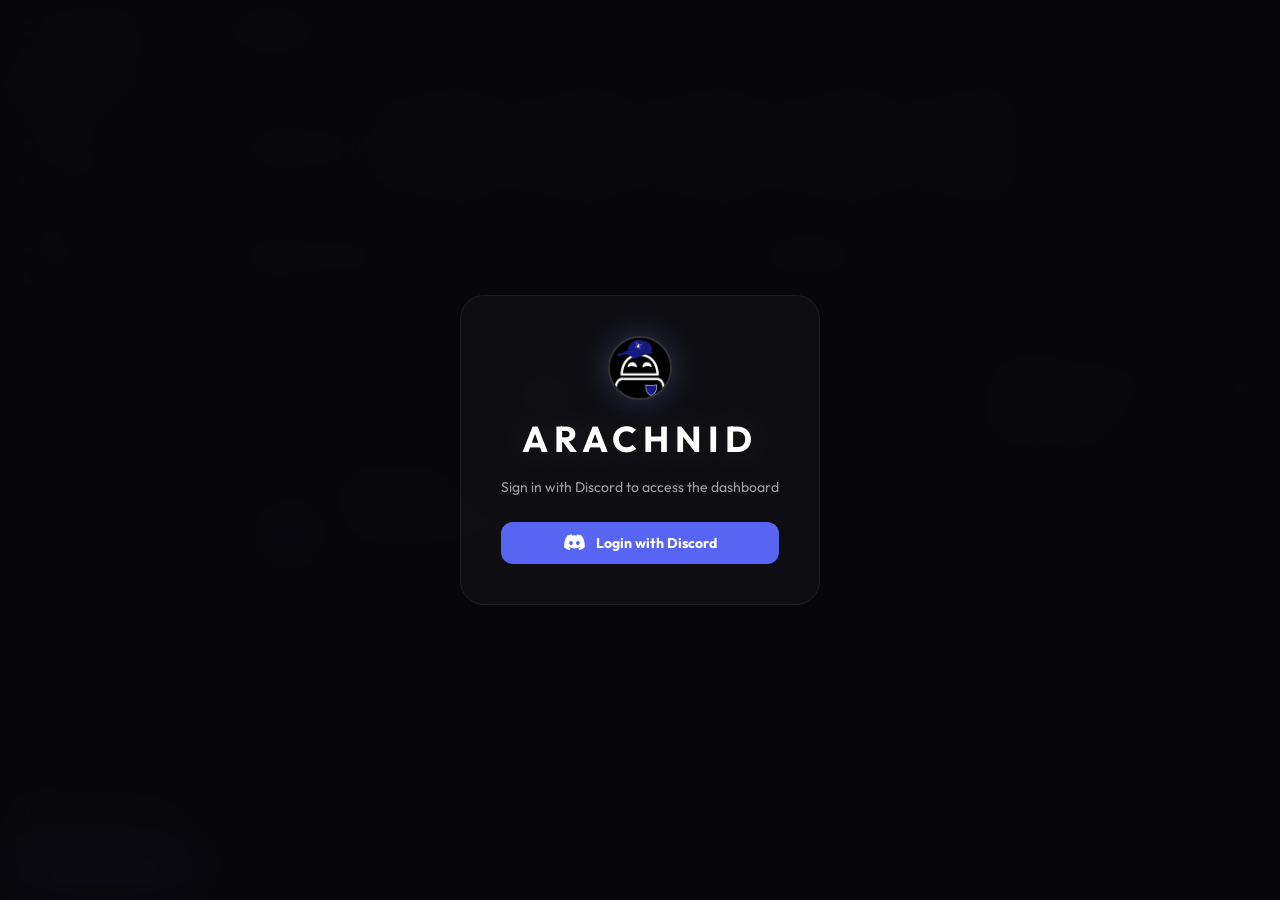
==== commit a1e94c50: "rebrand: update domain to arach.lol and optimize site Migrates domain to https://arach.lol/ and http" ====
--- a/dashboard.html
+++ b/dashboard.html
@@ -4,7 +4,7 @@
     <meta charset="UTF-8">
     <meta name="viewport" content="width=device-width, initial-scale=1.0">
     <title>Arachnid Dashboard</title>
-    <link rel="icon" type="image/png" href="https://i.postimg.cc/qR4jqJdK/cropped_circle_image.png">
+    <link rel="icon" type="image/png" href="assets/logo.png">
     <link rel="stylesheet" href="assets/css/dashboard.css">
     <link href="https://cdnjs.cloudflare.com/ajax/libs/font-awesome/6.4.0/css/all.min.css" rel="stylesheet">
     <link href="https://fonts.googleapis.com/css2?family=Outfit:wght@300;400;500;600;700&family=Inter:wght@300;400;500;600;700&family=Space+Grotesk:wght@300;400;500;600;700&family=JetBrains+Mono:wght@400;500;600&family=DM+Sans:wght@300;400;500;600;700&display=swap" rel="stylesheet">
@@ -17,7 +17,7 @@
             <!-- Mobile header inside sidebar -->
             <div class="sidebar-header">
                 <div class="logo">
-                    <img src="https://i.postimg.cc/D0DrrFt3/110c46fc7f5cf0c4e29f872107d7bf97.png" alt="Arachnid Logo" class="sidebar-logo-img">
+                    <img src="assets/logo.png" alt="Arachnid Logo" class="sidebar-logo-img">
                     <span>ARACHNID</span>
                 </div>
                 <button class="sidebar-close" id="sidebarClose" onclick="closeSidebar()">
@@ -58,7 +58,7 @@
             </ul>
 
             <!-- Ko-fi tip button -->
-            <a href="https://ko-fi.com/fenruko" target="_blank" class="kofi-btn" title="Support Arachnid on Ko-fi">
+            <a href="https://ko-fi.com/admin" target="_blank" class="kofi-btn" title="Support Arachnid on Ko-fi">
                 <img src="https://storage.ko-fi.com/cdn/cup-border.png" class="kofi-icon" alt="Ko-fi">
                 <span>Support Arachnid</span>
             </a>
